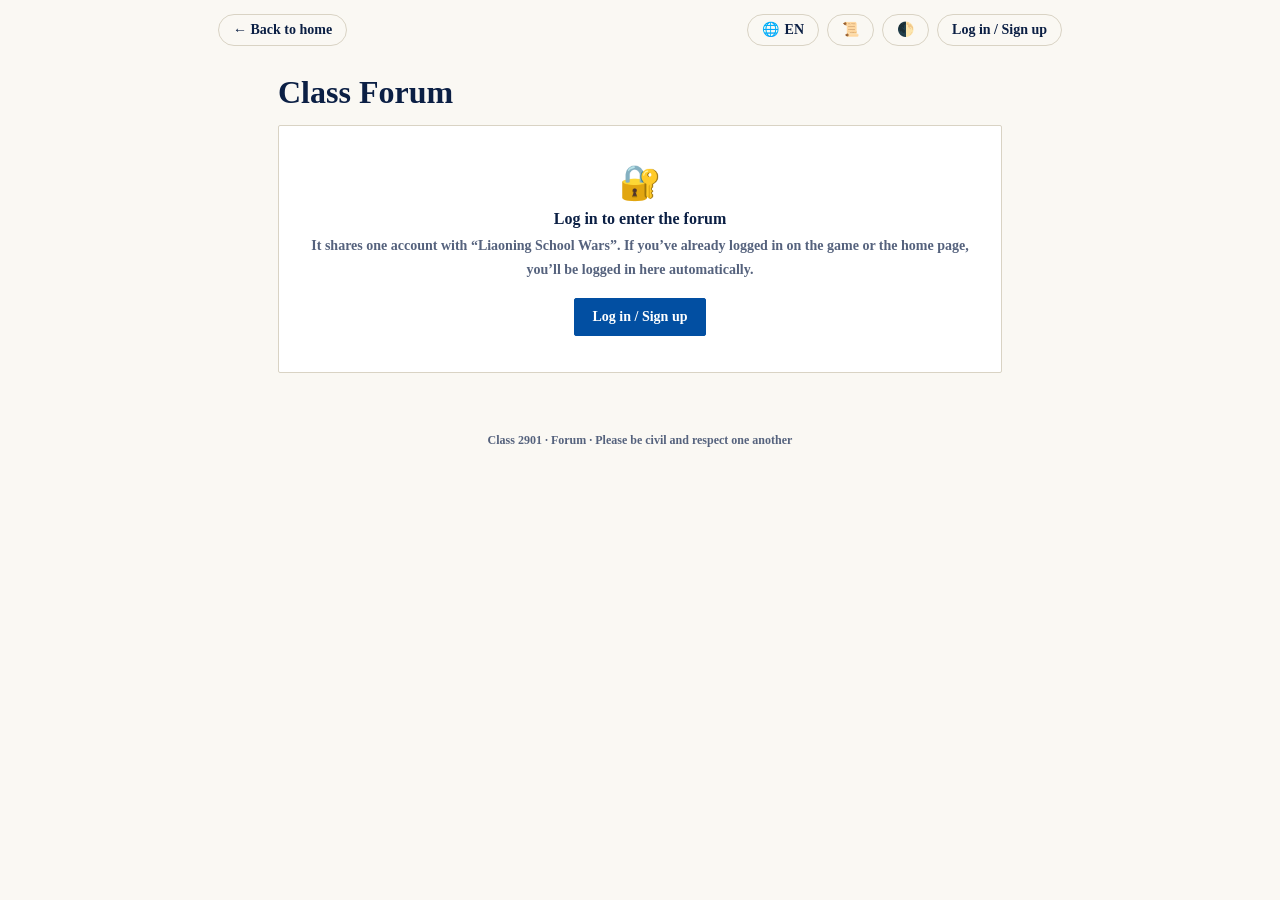
==== forum/index.html @ ea03f3f8 "New" ====
<!DOCTYPE html>
<html lang="zh-Hans" data-lang="zh-CN">
<head>
<meta charset="UTF-8">
<meta name="viewport" content="width=device-width, initial-scale=1, viewport-fit=cover">
<title data-i18n="f.doc">2901班 论坛</title>
<script src="../shared/apibase.js?v=20261111a"></script>
<script src="../shared/i18n.js?v=20261113b"></script>
<script src="../shared/theme.js?v=20261113b"></script>
<script src="../shared/skin.js?v=20261113b"></script>
<link rel="stylesheet" href="../shared/site.css?v=20261113b">
<link rel="stylesheet" href="../shared/skins.css?v=20261113b">
<style>
  .shell { display: grid; grid-template-columns: 200px minmax(0, 1fr); gap: 28px; max-width: 1000px; margin: 0 auto; padding: 0 18px; align-items: start; }
  .shell.nonav { grid-template-columns: minmax(0, 1fr); max-width: 760px; }
  .shell.nonav .side { display: none; }
  main { min-width: 0; max-width: 760px; width: 100%; padding: 8px 0 40px; }
  .side { position: sticky; top: 16px; display: flex; flex-direction: column; gap: 2px; padding-top: 14px; }
  .side .newbtn { width: 100%; margin-bottom: 12px; padding: 11px 14px; }
  .side .grp { margin: 14px 12px 4px; font-size: 11.5px; letter-spacing: .08em; text-transform: uppercase; color: var(--color-ink-soft); }
  .navi { display: flex; align-items: center; gap: 10px; padding: 9px 12px; border-radius: 12px; text-decoration: none; color: var(--color-ink); font-size: 15px; background: none; border: 0; font-family: inherit; cursor: pointer; text-align: left; width: 100%; }
  .navi:hover { background: color-mix(in srgb, var(--color-sky) 10%, transparent); }
  .navi.on { background: var(--color-sky); color: #fff; font-weight: 700; }
  .navi .ic { display: inline-flex; align-items: center; justify-content: center; width: 24px; height: 24px; flex: none; line-height: 0; }
  .navi .ic svg { display: block; width: 24px; height: 24px; }
  .navi .lb { min-width: 0; overflow: hidden; text-overflow: ellipsis; white-space: nowrap; }
  .navi .dmbadge { margin-left: auto; }
  .bbar, .fab, .moresheet { display: none; }
  @media (max-width: 860px) {
    .shell { grid-template-columns: minmax(0, 1fr); gap: 0; padding: 0 14px; }
    .side { display: none; }
    main { padding-bottom: 96px; }
    .bbar { display: flex; position: fixed; left: 0; right: 0; bottom: 0; z-index: 40; padding: 6px 6px calc(6px + env(safe-area-inset-bottom)); background: color-mix(in srgb, var(--color-card) 92%, transparent); backdrop-filter: blur(14px); -webkit-backdrop-filter: blur(14px); border-top: 1px solid var(--color-line); }
    .bbar .navi { flex: 1 1 0; min-width: 0; width: auto; flex-direction: column; align-items: center; justify-content: center; gap: 3px; padding: 6px 2px; margin: 0; font-size: 11.5px; line-height: 16px; border-radius: 10px; position: relative; text-align: center; box-sizing: border-box; }
    .bbar .navi .lb { max-width: 100%; text-align: center; line-height: 16px; }
    .bbar .navi.on { background: none; color: var(--color-sky); }
    .bbar .navi .dmbadge { position: absolute; top: 1px; left: calc(50% + 6px); margin: 0; }
    .fab { display: block; position: fixed; right: 18px; bottom: calc(76px + env(safe-area-inset-bottom)); z-index: 41; width: 54px; height: 54px; border-radius: 50%; border: 0; background: var(--color-sky); color: #fff; font-size: 28px; line-height: 1; box-shadow: 0 6px 18px rgba(0,0,0,.28); cursor: pointer; }
    .fab[hidden] { display: none; }
    .moresheet { display: flex; flex-direction: column; position: fixed; left: 10px; right: 10px; bottom: calc(70px + env(safe-area-inset-bottom)); z-index: 45; padding: 8px; border-radius: 16px; background: var(--color-card); border: 1px solid var(--color-line); box-shadow: 0 10px 30px rgba(0,0,0,.25); }
    .moresheet[hidden] { display: none; }
    body.inchat .bbar, body.inchat .fab { display: none; }
    body.inchat main { padding-bottom: 20px; }
  }
  /* 帖子页：分段切换 + 筛选面板 */
  .fbar { display: flex; gap: 8px; align-items: center; flex-wrap: wrap; margin-bottom: 10px; }
  .seg { display: inline-flex; border: 1px solid var(--color-line); border-radius: 999px; overflow: hidden; flex: none; }
  .seg a { padding: 8px 14px; font-size: 14px; text-decoration: none; color: var(--color-ink); white-space: nowrap; }
  .seg a.on { background: var(--color-sky); color: #fff; font-weight: 700; }
  .fbar .search { flex: 1; min-width: 130px; }
  .fbar > .btn { margin-left: auto; }
  @media (max-width: 560px) { .fbar .search { order: 3; flex-basis: 100%; } }
  .fpanel { display: none; margin-bottom: 12px; padding: 12px 14px; border: 1px solid var(--color-line); border-radius: 14px; background: color-mix(in srgb, var(--color-card) 60%, transparent); }
  .fpanel.open { display: block; }
  .fpanel .frow { display: flex; flex-wrap: wrap; align-items: center; gap: 8px; margin-bottom: 10px; }
  .fpanel .frow:last-child { margin-bottom: 0; }
  .fpanel .flab { flex: none; min-width: 44px; font-size: 13px; color: var(--color-ink-soft); }
  .fcount { display: inline-block; min-width: 18px; margin-left: 6px; padding: 0 5px; border-radius: 9px; background: var(--color-sky); color: #fff; font-size: 11px; line-height: 18px; text-align: center; }
  .composeSheet { display: none; position: fixed; inset: 0; z-index: 60; overflow: auto; padding: 4vh 14px 14px; background: rgba(0,0,0,.45); }
  .composeSheet.open { display: block; }
  .composeSheet .compose { display: block; max-width: 680px; margin: 0 auto; }

  .head { display: flex; align-items: center; justify-content: space-between; gap: 12px; margin: 14px 0 14px; }
  .head h1 { margin: 0; font-family: "ZCOOL KuaiLe", "Noto Sans SC", sans-serif; font-weight: 400; font-size: clamp(26px, 6vw, 32px); }
  .head h1 small { font-family: "Noto Sans SC", sans-serif; font-size: 13px; font-weight: 500; color: var(--color-ink-soft); margin-left: 8px; }

  .gate, .empty, .errbox { text-align: center; padding: 36px 22px; }
  .gate .em, .empty .em, .errbox .em { font-size: 34px; display: block; margin-bottom: 8px; }
  .gate p, .empty p, .errbox p { margin: 6px 0 16px; font-size: 14px; line-height: 1.7; color: var(--color-ink-soft); }
  .errbox p.code { font-size: 12px; opacity: .8; }

  .list { display: flex; flex-direction: column; gap: 10px; }
  .item { display: block; padding: 14px 16px; text-decoration: none; color: inherit; transition: transform .12s; }
  .item:hover { transform: translateY(-2px); }
  .item:focus-visible { outline: 2px solid var(--color-sky); outline-offset: 2px; }
  .item h3 { margin: 0 0 4px; font-size: 16px; line-height: 1.4; overflow-wrap: anywhere; }
  .item .snip { margin: 0 0 8px; font-size: 13.5px; color: var(--color-ink-soft); line-height: 1.55; overflow-wrap: anywhere;
    display: -webkit-box; -webkit-line-clamp: 2; -webkit-box-orient: vertical; overflow: hidden; }
  .meta { display: flex; flex-wrap: wrap; align-items: center; gap: 6px 12px; font-size: 12.5px; color: var(--color-ink-soft); }
  .meta .who { font-weight: 700; color: var(--color-ink); }
  .meta .cnt { margin-left: auto; color: var(--color-sky); font-weight: 700; }
  .tag { display: inline-block; font-size: 11px; font-weight: 700; padding: 1px 7px; border-radius: 999px; background: color-mix(in srgb, var(--color-sun) 35%, transparent); color: var(--color-ink); vertical-align: 2px; margin-left: 6px; }
  .more { display: block; margin: 16px auto 0; }

  .field {
    width: 100%; padding: 12px 14px; border-radius: 12px; font: 16px/1.6 "Noto Sans SC", sans-serif;
    border: 1px solid var(--color-line); background: var(--field-bg); color: var(--color-ink);
  }
  .field:focus { outline: 2px solid var(--color-sky); outline-offset: 1px; }
  textarea.field { resize: vertical; min-height: 120px; }
  .compose { padding: 16px; margin-bottom: 14px; display: none; }
  .compose.open { display: block; }
  .compose .field + .field { margin-top: 10px; }
  .actions { display: flex; align-items: center; gap: 10px; margin-top: 10px; }
  .actions .count { font-size: 12px; color: var(--color-ink-soft); margin-right: auto; }
  .actions .count.over { color: var(--danger); }
  .formmsg { font-size: 13px; color: var(--danger); min-height: 18px; margin-top: 8px; }

  .post { padding: 18px 18px 14px; }
  .post h2 { margin: 0 0 8px; font-size: 21px; line-height: 1.4; overflow-wrap: anywhere; }
  .content { white-space: pre-wrap; overflow-wrap: anywhere; font-size: 15px; line-height: 1.75; margin: 12px 0 4px; }
  .linkbtn { background: none; border: 0; padding: 0; font: 500 12.5px "Noto Sans SC", sans-serif; color: var(--color-ink-soft); cursor: pointer; text-decoration: underline; }
  .linkbtn:hover { color: var(--danger); }
  .rhead { margin: 22px 4px 10px; font-size: 14px; font-weight: 700; color: var(--color-ink-soft); }
  .reply { padding: 12px 16px; }
  .reply .content { margin: 6px 0 2px; font-size: 14.5px; }
  .reply .meta .floor { font-weight: 700; color: var(--color-sky); }
  .reply-box { padding: 14px; margin-top: 14px; }
  .reply-box textarea.field { min-height: 80px; }



  /* 多层评论 */
  .thread.d1 { margin-left: 16px; }
  .thread.d2 { margin-left: 16px; }
  .thread .reply { margin-bottom: 8px; }
  .thread.d1 > .reply, .thread.d2 > .reply { border-left: 2px solid var(--color-line); }
  .reply.gone { opacity: .6; font-style: italic; }
  .racts { display: flex; flex-wrap: wrap; gap: 4px 16px; margin-top: 6px; }
  .linkbtn.lk.on { color: var(--color-track); text-decoration: none; font-weight: 700; }
  .at { color: var(--color-sky); font-weight: 600; }
  .replying { display: flex; align-items: center; justify-content: space-between; gap: 10px; margin-bottom: 8px; padding: 6px 10px; border-radius: 8px; font-size: 13px; background: color-mix(in srgb, var(--color-sky) 14%, transparent); }


  /* 个人主页 */
  .profile { padding: 18px; }
  .ptop { display: flex; align-items: center; gap: 14px; }
  .pinfo { flex: 1; min-width: 0; }
  .pinfo h2 .tag { margin-left: 8px; }
  .pact { flex: none; }
  .pstats { display: flex; flex-wrap: wrap; gap: 8px 22px; margin-top: 14px; }
  .stat { display: flex; flex-direction: column; align-items: flex-start; text-decoration: none; color: inherit; font-size: 12.5px; color: var(--color-ink-soft); }
  .stat b { font-size: 19px; color: var(--color-ink); }
  a.stat:hover b { color: var(--color-sky); }
  .who:focus-visible { outline: 2px solid var(--color-sky); outline-offset: 2px; border-radius: 6px; }

  /* 话题 / 标签 / 置顶 / 筛选栏 */
  .chips { display: flex; flex-wrap: wrap; gap: 6px; }
  .chip { display: inline-flex; align-items: center; font: 600 13px/1 var(--font, "Noto Sans SC", sans-serif); padding: 6px 12px; border-radius: 999px; cursor: pointer; text-decoration: none; color: var(--color-ink); background: var(--glass-bg); border: 1px solid var(--color-line); }
  .chip:hover { border-color: var(--color-sky); }
  .chip.on { background: var(--color-sky); border-color: var(--color-sky); color: #fff; }
  .chip.tag { color: var(--color-ink-soft); }
  .chip.tag.on { color: #fff; }
  .chip.sm { font-size: 12px; padding: 3px 9px; }
  .chip:focus-visible { outline: 2px solid var(--color-sky); outline-offset: 2px; }
  .toolbar { display: flex; flex-wrap: wrap; gap: 8px; align-items: center; }
  .toolbar select.field { flex: none; }
  .tag.pin { background: color-mix(in srgb, var(--color-track) 22%, transparent); color: var(--color-track); }
  .item.pinned { border-left: 3px solid var(--color-track); }
  .pinpanel { margin-top: 12px; padding: 12px; border: 1px dashed var(--color-line); border-radius: 12px; }
  .picker { margin-top: 10px; }

  /* 标签页：帖子 / 问卷 */
  .tabs { display: flex; gap: 8px; margin: 0 0 14px; }
  .tabs a.pill.on { background: var(--color-sky); border-color: var(--color-sky); color: #fff; }
  /* 点赞 */
  .stats { display: flex; flex-wrap: wrap; align-items: center; gap: 10px; margin-top: 12px; }
  .likebtn { display: inline-flex; align-items: center; gap: 6px; padding: 7px 14px; border-radius: 999px; cursor: pointer; font: 600 14px/1 var(--font, "Noto Sans SC", sans-serif); color: var(--color-ink); background: var(--color-card); border: 1px solid var(--color-line); transition: transform .1s; }
  .likebtn:hover { transform: translateY(-1px); }
  .likebtn.on { color: var(--color-track); border-color: var(--color-track); }
  .likebtn:focus-visible { outline: 2px solid var(--color-sky); outline-offset: 2px; }
  .meta .lk { color: var(--color-track); font-weight: 700; }
  /* 投票 */
  .poll { margin-top: 16px; padding: 14px; border: 1px solid var(--color-line); border-radius: 14px; background: color-mix(in srgb, var(--color-card) 55%, transparent); }
  .poll .ph { display: flex; flex-wrap: wrap; align-items: center; gap: 4px 10px; font-size: 13px; color: var(--color-ink-soft); }
  .poll .ph strong { color: var(--color-ink); font-size: 14px; }
  .opt { position: relative; display: flex; flex-wrap: wrap; align-items: center; gap: 4px 10px; margin-top: 8px; padding: 10px 12px; border: 1px solid var(--color-line); border-radius: 10px; overflow: hidden; background: var(--color-card); font-size: 14.5px; overflow-wrap: anywhere; }
  label.opt { cursor: pointer; }
  label.opt:hover { border-color: var(--color-sky); }
  .opt input { accent-color: var(--color-sky); flex: none; width: 17px; height: 17px; margin: 0; }
  .opt i { position: absolute; inset: 0 auto 0 0; width: var(--w, 0%); background: color-mix(in srgb, var(--color-sky) 24%, transparent); transition: width .3s; }
  .opt > span { position: relative; }
  .opt .n { margin-left: auto; font-size: 12.5px; color: var(--color-ink-soft); white-space: nowrap; font-variant-numeric: tabular-nums; }
  .opt.mine { border-color: var(--color-sky); }
  .opt .nm { position: relative; flex-basis: 100%; font-size: 12.5px; line-height: 1.5; color: var(--color-ink-soft); }
  .setbox { margin-top: 10px; display: grid; gap: 8px; font-size: 13.5px; }
  .setbox .line { display: flex; flex-wrap: wrap; align-items: center; gap: 6px 10px; }
  .setbox .line > span:first-child { flex: none; color: var(--color-ink-soft); }
  .setbox select.field { max-width: 100%; flex: 1; min-width: 0; }
  .poll .hint, .sv-note { margin: 10px 0 0; font-size: 12.5px; line-height: 1.6; color: var(--color-ink-soft); }
  .poll .actions { margin-top: 10px; }
  /* 发帖表单里的投票设置 */
  .pollform { margin-top: 10px; padding: 12px; border: 1px dashed var(--color-line); border-radius: 12px; display: none; }
  .pollform.open { display: block; }
  .row2 { display: flex; gap: 8px; align-items: center; margin-top: 8px; }
  .row2 .field { flex: 1; min-width: 0; padding: 9px 12px; font-size: 15px; }
  .xbtn { flex: none; width: 34px; height: 34px; border-radius: 50%; border: 1px solid var(--color-line); background: var(--color-card); color: var(--color-ink-soft); cursor: pointer; font-size: 14px; line-height: 1; }
  .xbtn:hover { color: var(--danger); border-color: var(--danger); }
  .chk { display: inline-flex; align-items: center; gap: 6px; font-size: 13.5px; cursor: pointer; }
  .chk input { accent-color: var(--color-sky); width: 16px; height: 16px; margin: 0; }
  select.field { width: auto; padding: 8px 10px; font-size: 14px; }
  .opts-line { display: flex; flex-wrap: wrap; gap: 8px 16px; align-items: center; margin-top: 10px; font-size: 13.5px; }
  /* 问卷 */
  .sv-q { padding: 16px; margin-bottom: 12px; }
  .sv-q h3 { margin: 0 0 4px; font-size: 16px; line-height: 1.5; overflow-wrap: anywhere; }
  .sv-q h3 .no { color: var(--color-sky); margin-right: 6px; }
  .sv-q h3 .req { color: var(--danger); margin-left: 4px; }
  .sv-q .kind { font-size: 12px; color: var(--color-ink-soft); margin-bottom: 4px; }
  .sv-q textarea.field { min-height: 90px; margin-top: 8px; }
  .sv-edit { padding: 14px; margin-bottom: 12px; }
  .sv-edit .top { display: flex; align-items: center; gap: 8px; flex-wrap: wrap; }
  .sv-edit .top b { margin-right: auto; }
  .texts { margin: 8px 0 0; padding: 0; list-style: none; display: flex; flex-direction: column; gap: 6px; }
  .texts li { padding: 9px 12px; border: 1px solid var(--color-line); border-radius: 10px; background: var(--color-card); font-size: 14px; line-height: 1.6; white-space: pre-wrap; overflow-wrap: anywhere; }
  .svtools { display: flex; flex-wrap: wrap; gap: 8px; margin: 12px 0 0; }
  .tag.open { background: color-mix(in srgb, var(--color-grass) 30%, transparent); }
  .sv-desc { white-space: pre-wrap; overflow-wrap: anywhere; font-size: 14.5px; line-height: 1.7; margin: 8px 0 0; }
  .peatts{display:flex;flex-wrap:wrap;gap:10px;margin-top:6px}
  .peatt{position:relative;display:inline-flex;align-items:flex-start}
  .peatt .xbtn{position:absolute;top:-6px;right:-6px;width:24px;height:24px;border-radius:50%;border:1px solid var(--line,#ccc);background:var(--panel,#fff);color:inherit;cursor:pointer;line-height:1;padding:0;font-size:13px}
  .peatt.gone{opacity:.35;filter:grayscale(1)}
</style>
</head>
<body>
<div class="bg-blobs" aria-hidden="true"><span></span><span></span><span></span><span></span></div>

<header class="topbar">
  <a class="pill" href="../" data-i18n="back.home">← 返回首页</a>
  <div class="tools"><span id="langbtn"></span><span id="skinbtn"></span><span id="themebtn"></span><div id="authbar"></div></div>
</header>

<div class="shell" id="shell">
  <nav class="side" id="side"></nav>
  <main id="app"></main>
</div>
<nav class="bbar" id="bbar"></nav>
<button class="fab" id="fab" type="button" aria-label="+">＋</button>

<footer class="site-foot" data-i18n="f.foot">2901 班 · 论坛 · 请文明发言，互相尊重</footer>

<script src="../shared/auth.js?v=20261113b"></script>
<script>
(function () {
  'use strict';
  var app = document.getElementById('app');
  var LIM = { DM: 500, REASON: 200, IMG_MAX: 2 * 1024 * 1024, FILE_MAX: 25 * 1024 * 1024, ATT_IMGS: 9, ATT_FILES: 5, SHARE_MAX: 20, FOLDER_NAME: 30, TITLE: 60, POST: 2000, REPLY: 300, POLL_OPTS: 10, POLL_OPT_LEN: 40,
              MAX_DEPTH: 2, BIO: 200, TOPICS: 3, TAGS: 5, TAG_LEN: 20, TOPIC_NAME: 20, TOPIC_DESC: 100, FOLDER_NAME: 20,
              SV_TITLE: 60, SV_DESC: 300, SV_Q: 20, SV_Q_LEN: 100, SV_OPTS: 12, SV_OPT_LEN: 60, SV_TEXT: 200 };   // 与后端 forum.js 保持一致
  var keepScroll = false;                                // 评论 / 点赞 / 删除后刷新时保留滚动位置
  var token = 0;                                       // 防止异步结果渲染到已离开的页面

  var t = function (k, p) { return I18n.t(k, p); };
  I18n.mount(document.getElementById('langbtn'));
  Skin.mount(document.getElementById('skinbtn'));
  Theme.mount(document.getElementById('themebtn'));
  Auth.mountBar(document.getElementById('authbar'));
  Auth.onChange(route);
  I18n.onChange(route);   // 切换语言后整页重画
  window.addEventListener('hashchange', route);

  /* ---------- 小工具 ---------- */
  function h(tag, attrs, kids) {
    var n = document.createElement(tag);
    Object.keys(attrs || {}).forEach(function (k) {
      var v = attrs[k];
      if (k === 'text') n.textContent = v;
      else if (k === 'class') n.className = v;
      else if (k.slice(0, 2) === 'on') n.addEventListener(k.slice(2), v);
      else n.setAttribute(k, v);
    });
    (kids || []).forEach(function (c) { if (c) n.appendChild(typeof c === 'string' ? document.createTextNode(c) : c); });
    return n;
  }
  function ago(ts) {
    var s = Math.max(0, (Date.now() - ts) / 1000);
    if (s < 60) return t('f.ago.now');
    if (s < 3600) return t('f.ago.min', { n: Math.floor(s / 60) });
    if (s < 86400) return t('f.ago.hour', { n: Math.floor(s / 3600) });
    if (s < 86400 * 30) return t('f.ago.day', { n: Math.floor(s / 86400) });
    var d = new Date(ts); return d.getFullYear() + '-' + (d.getMonth() + 1) + '-' + d.getDate();
  }
  function who(name, av, size) {   // 点头像 / 名字进入对方主页（外面可能套着链接，所以用 span + 点击事件）
    var el = h('span', { class: 'who', style: 'display:inline-flex;align-items:center;gap:6px' }, [Auth.avatar(name, av, size || 22), name]);
    if (name) {
      el.setAttribute('role', 'link'); el.tabIndex = 0; el.title = t('pf.view', { u: name }); el.style.cursor = 'pointer';
      var go = function (e) { e.preventDefault(); e.stopPropagation(); location.hash = '#/u/' + encodeURIComponent(name); };
      el.addEventListener('click', go);
      el.addEventListener('keydown', function (e) { if (e.key === 'Enter') go(e); });
    }
    return el;
  }
  function fmtTime(ts) { var d = new Date(ts), z = function (n) { return n < 10 ? '0' + n : n; }; return d.getFullYear() + '-' + z(d.getMonth() + 1) + '-' + z(d.getDate()) + ' ' + z(d.getHours()) + ':' + z(d.getMinutes()); }
  /* 后端带 code 的错误按当前语言显示，其余用后端原文 */
  function errMsg(res, fallback) {
    var b = (res && res.body) || {};
    if (b.code) { var k = 'err.' + b.code, s = t(k); if (s && s !== k) return s; }
    return b.error || fallback;
  }
  function len(s) { return Array.from(s).length; }
  function show(nodes) {
    var y = window.scrollY;
    app.textContent = ''; nodes.forEach(function (n) { if (n) app.appendChild(n); });
    if (keepScroll) { keepScroll = false; window.scrollTo(0, y); } else window.scrollTo(0, 0);
    var on = app.querySelector('.tabs .pill.on'); if (on && on.parentNode.scrollWidth > on.parentNode.clientWidth) on.parentNode.scrollLeft = on.offsetLeft - 40;
  }

  function errorBox(res, retry) {
    var notDeployed = res && (res.status === 404 || res.status === 503);
    var msg = res && res.body && res.body.error;
    return h('div', { class: 'glass errbox' }, [
      h('span', { class: 'em', text: notDeployed ? '🛠️' : '📡' }),
      h('strong', { text: notDeployed ? t('f.err.nodep') : t('f.err.conn') }),
      h('p', { text: notDeployed ? t('f.err.nodep.msg') : (msg || t('f.err.conn.msg')) }),
      h('button', { class: 'btn primary', type: 'button', text: t('f.retry'), onclick: retry })
    ]);
  }

  /* 论坛接口：401 时 Auth.api 会清掉登录状态并触发 route() 回到登录页 */
  function call(name, payload) {
    return Auth.api('/api/forum/' + name, payload).catch(function () { return { status: 0, body: {} }; });
  }

  /* ---------- 导航：桌面左侧分组栏 / 手机底部栏 ---------- */
  var wantCompose = false, composeOpener = null;
  function activeKey() {
    var hs = location.hash;
    if (/^#\/surveys|^#\/s\//.test(hs)) return 'surveys';
    if (/^#\/topics/.test(hs)) return 'topics';
    if (/^#\/marks/.test(hs)) return 'marks';
    if (/^#\/dm|^#\/blocks/.test(hs)) return 'dm';
    if (/^#\/drive/.test(hs)) return 'drive';
    if (/^#\/reports/.test(hs)) return 'reports';
    if (/^#\/admin/.test(hs)) return 'admin';
    var mu = /^#\/u\/([^\/?]+)/.exec(hs);
    if (mu && decodeURIComponent(mu[1]) === Auth.user()) return 'me';
    return /^#\/u\//.test(hs) ? '' : 'posts';
  }
  function isListRoute() { return !/^#\/(p|s|u|dm|drive|topics|marks|surveys|admin|reports|blocks)/.test(location.hash); }
  function newPost() {
    if (isListRoute() && composeOpener) composeOpener();
    else { wantCompose = true; if (location.hash === '#/' || location.hash === '') route(); else location.hash = '#/'; }
  }
  var ICONS = {
    posts: 'M20 2H4c-1.1 0-2 .9-2 2v18l4-4h14c1.1 0 2-.9 2-2V4c0-1.1-.9-2-2-2z',
    topics: 'M20 10V8h-4V4h-2v4h-4V4H8v4H4v2h4v4H4v2h4v4h2v-4h4v4h2v-4h4v-2h-4v-4h4zm-6 4h-4v-4h4v4z',
    surveys: 'M19 3H5c-1.1 0-2 .9-2 2v14c0 1.1.9 2 2 2h14c1.1 0 2-.9 2-2V5c0-1.1-.9-2-2-2zM9 17H7v-7h2v7zm4 0h-2V7h2v10zm4 0h-2v-4h2v4z',
    marks: 'M12 17.27L18.18 21l-1.64-7.03L22 9.24l-7.19-.61L12 2 9.19 8.63 2 9.24l5.46 4.73L5.82 21z',
    dm: 'M20 4H4c-1.1 0-1.99.9-1.99 2L2 18c0 1.1.9 2 2 2h16c1.1 0 2-.9 2-2V6c0-1.1-.9-2-2-2zm0 4l-8 5-8-5V6l8 5 8-5v2z',
    drive: 'M10 4H4c-1.1 0-1.99.9-1.99 2L2 18c0 1.1.9 2 2 2h16c1.1 0 2-.9 2-2V8c0-1.1-.9-2-2-2h-8l-2-2z',
    me: 'M12 12c2.21 0 4-1.79 4-4s-1.79-4-4-4-4 1.79-4 4 1.79 4 4 4zm0 2c-2.67 0-8 1.34-8 4v2h16v-2c0-2.66-5.33-4-8-4z',
    reports: 'M14.4 6L14 4H5v17h2v-7h5.6l.4 2h7V6z',
    admin: 'M12 1L3 5v6c0 5.55 3.84 10.74 9 12 5.16-1.26 9-6.45 9-12V5l-9-4z',
    more: 'M6 10c-1.1 0-2 .9-2 2s.9 2 2 2 2-.9 2-2-.9-2-2-2zm12 0c-1.1 0-2 .9-2 2s.9 2 2 2 2-.9 2-2-.9-2-2-2zm-6 0c-1.1 0-2 .9-2 2s.9 2 2 2 2-.9 2-2-.9-2-2-2z'
  };
  function icon(k) {   // 统一的 24×24 SVG 图标（用 currentColor 着色），保证每个图标的盒子完全一样、严格居中
    var NS = 'http://www.w3.org/2000/svg', sv = document.createElementNS(NS, 'svg'), pa = document.createElementNS(NS, 'path');
    sv.setAttribute('viewBox', '0 0 24 24'); sv.setAttribute('width', '24'); sv.setAttribute('height', '24'); sv.setAttribute('aria-hidden', 'true'); sv.setAttribute('focusable', 'false');
    pa.setAttribute('d', ICONS[k]); pa.setAttribute('fill', 'currentColor'); sv.appendChild(pa);
    return h('span', { class: 'ic' }, [sv]);
  }
  function renderNav() {
    var side = document.getElementById('side'), bbar = document.getElementById('bbar'), fab = document.getElementById('fab'), shell = document.getElementById('shell');
    var logged = Auth.isLoggedIn();
    shell.classList.toggle('nonav', !logged);
    document.body.classList.toggle('inchat', /^#\/dm\/./.test(location.hash));
    side.textContent = ''; bbar.textContent = '';
    var old = document.getElementById('moresheet'); if (old) old.remove();
    if (!logged) { bbar.style.display = 'none'; fab.hidden = true; return; }
    bbar.style.display = '';
    var act = activeKey();
    var ITEMS = {
      posts: ['#/', 'posts', 'sv.tab.posts'], topics: ['#/topics', 'topics', 'tp.tab'], surveys: ['#/surveys', 'surveys', 'sv.tab.surveys'],
      marks: ['#/marks', 'marks', 'bm.tab'], dm: ['#/dm', 'dm', 'dm.tab', true], drive: ['#/drive', 'drive', 'dr.tab'], me: [goUser(Auth.user()), 'me', 'pf.tab'],
      reports: ['#/reports', 'reports', 'rp.link'], admin: ['#/admin', 'admin', 'f.admin']
    };
    function item(k, short) {
      var it = ITEMS[k], lbl = short && t('nb.' + k) !== 'nb.' + k ? t('nb.' + k) : t(it[2]), kids = [icon(k), h('span', { class: 'lb', text: lbl })];
      if (it[3]) kids.push(dmBadge());
      return h('a', { class: 'navi' + (act === k ? ' on' : ''), href: it[0], 'aria-current': act === k ? 'page' : 'false' }, kids);
    }
    // 桌面：分组
    side.appendChild(h('button', { class: 'btn primary newbtn', type: 'button', text: t('f.new'), onclick: newPost }));
    side.appendChild(h('div', { class: 'grp', text: t('nav.g.community') }));
    ['posts', 'topics', 'surveys'].forEach(function (k) { side.appendChild(item(k)); });
    side.appendChild(h('div', { class: 'grp', text: t('nav.g.mine') }));
    ['marks', 'dm', 'drive', 'me'].forEach(function (k) { side.appendChild(item(k)); });
    if (Auth.isAdmin()) { side.appendChild(h('div', { class: 'grp', text: t('nav.g.admin') })); ['reports', 'admin'].forEach(function (k) { side.appendChild(item(k)); }); }
    // 手机：底部 4 个常用 + 更多
    ['posts', 'dm', 'drive', 'me'].forEach(function (k) { bbar.appendChild(item(k, true)); });
    var rest = ['surveys', 'topics', 'marks'].concat(Auth.isAdmin() ? ['reports', 'admin'] : []);
    var moreOn = rest.indexOf(act) >= 0;
    var sheet = h('div', { class: 'moresheet', id: 'moresheet', hidden: 'hidden' }, rest.map(function (k) { return item(k); }));
    var more = h('button', { class: 'navi' + (moreOn ? ' on' : ''), type: 'button' }, [icon('more'), h('span', { class: 'lb', text: t('nav.more') })]);
    more.onclick = function (e) { e.stopPropagation(); sheet.hidden = !sheet.hidden; };
    sheet.addEventListener('click', function () { sheet.hidden = true; });
    bbar.appendChild(more); document.body.appendChild(sheet);
    fab.hidden = !(act === 'posts' && isListRoute());
    fab.onclick = newPost;
  }
  document.addEventListener('click', function () { var sh = document.getElementById('moresheet'); if (sh) sh.hidden = true; });

  /* ---------- 路由 ---------- */
  function route() {
    token++;
    renderNav();
    if (!Auth.isLoggedIn()) return renderGate();
    if (location.hash === '#/admin' && Auth.isAdmin()) return renderAdmin();
    if (location.hash === '#/reports' && Auth.isAdmin()) return renderReports();
    if (location.hash === '#/dm') return renderDmList();
    if (location.hash === '#/drive/shared') return renderDriveShared();
    var mdr = /^#\/drive(?:\?f=(\d+))?$/.exec(location.hash);
    if (mdr) return renderDrive(+(mdr[1] || 0));
    if (location.hash === '#/blocks') return renderBlocks();
    var md = /^#\/dm\/([^\/?]+)$/.exec(location.hash);
    if (md) return renderChat(decodeURIComponent(md[1]));
    if (location.hash === '#/surveys') return renderSurveys();
    if (location.hash === '#/s/new') return renderSurveyNew();
    var ms = /^#\/s\/(\d+)(\/results)?/.exec(location.hash);
    if (ms) return ms[2] ? renderSurveyResults(+ms[1]) : renderSurvey(+ms[1]);
    var mu = /^#\/u\/([^\/?]+)(?:\/(followers|following)|\?tab=(\w+))?$/.exec(location.hash);
    if (mu) { var un = decodeURIComponent(mu[1]); return mu[2] ? renderFollowList(un, mu[2]) : renderProfile(un, mu[3] || 'posts'); }
    if (location.hash === '#/topics') return renderTopics();
    var mk = /^#\/marks(?:\?f=(\w+))?$/.exec(location.hash);
    if (mk) return renderMarks(mk[1] || '');
    var m = /^#\/p\/(\d+)/.exec(location.hash);
    if (m) renderPost(+m[1]); else renderList(parseQ());
  }

  function renderGate() {
    show([
      h('div', { class: 'head' }, [h('h1', { text: t('f.title') })]),
      h('div', { class: 'glass gate' }, [
        h('span', { class: 'em', text: '🔐' }),
        h('strong', { text: t('f.gate.title') }),
        h('p', { text: t('f.gate.msg', { game: t('g.title') }) }),
        h('button', { class: 'btn primary', type: 'button', text: t('auth.loginReg'), onclick: function () { Auth.openLogin(); } })
      ])
    ]);
  }

  /* ---------- 列表筛选 / 排序（状态放在地址里：#/?topic=3&tag=x&sort=likes&dir=asc&q=…） ---------- */
  var SORTS = ['active', 'new', 'likes', 'replies', 'marks'];
  function parseQ() {
    var m = /^#\/\?(.*)$/.exec(location.hash), o = {};
    if (m) m[1].split('&').forEach(function (kv) {
      var i = kv.indexOf('=');
      if (i > 0) { try { o[kv.slice(0, i)] = decodeURIComponent(kv.slice(i + 1).replace(/\+/g, ' ')); } catch (e) {} }
    });
    return o;
  }
  function qHref(o) {
    var a = [];
    Object.keys(o).forEach(function (k) { if (o[k] !== '' && o[k] != null && o[k] !== 0) a.push(k + '=' + encodeURIComponent(o[k])); });
    return '#/' + (a.length ? '?' + a.join('&') : '');
  }
  function lsGet(k) { try { return localStorage.getItem(k) || ''; } catch (e) { return ''; } }
  function lsSet(k, v) { try { localStorage.setItem(k, v); } catch (e) {} }
  function chipGo(href) { return function (e) { e.preventDefault(); e.stopPropagation(); location.hash = href; }; }

  /* ---------- 话题 / 标签选择器（发帖和改帖共用） ---------- */
  function metaPicker(selIds, selTags) {
    var sel = {}; (selIds || []).forEach(function (id) { sel[id] = 1; });
    var tags = (selTags || []).slice();
    var all = [];
    var topicBox = h('div', { class: 'chips' });
    var tagBox = h('div', { class: 'chips', style: 'margin-top:8px' });
    var tagIn = h('input', { class: 'field', type: 'text', style: 'margin-top:8px', placeholder: t('tg.ph', { n: LIM.TAGS }), maxlength: String(LIM.TAG_LEN * 2) });
    var newIn = h('input', { class: 'field', type: 'text', placeholder: t('tp.name', { n: LIM.TOPIC_NAME }), maxlength: String(LIM.TOPIC_NAME * 2), style: 'flex:1;min-width:0;padding:8px 12px;font-size:14px' });
    var newBtn = h('button', { class: 'btn', type: 'button', text: t('tp.create') });
    function count() { return Object.keys(sel).length; }
    function paintTopics() {
      topicBox.textContent = '';
      all.forEach(function (tp) {
        topicBox.appendChild(h('button', { class: 'chip topic' + (sel[tp.id] ? ' on' : ''), type: 'button', text: '# ' + tp.name, onclick: function () {
          if (sel[tp.id]) delete sel[tp.id];
          else if (count() >= LIM.TOPICS) { Auth.toast(t('err.topics_many')); return; }
          else sel[tp.id] = 1;
          paintTopics();
        } }));
      });
    }
    function paintTags() {
      tagBox.textContent = '';
      tags.forEach(function (g, i) {
        tagBox.appendChild(h('button', { class: 'chip tag on', type: 'button', title: t('tg.remove'), text: '#' + g + ' ✕', onclick: function () { tags.splice(i, 1); paintTags(); } }));
      });
      tagIn.style.display = tags.length >= LIM.TAGS ? 'none' : '';
    }
    function addTag() {
      var v = tagIn.value.replace(/^#+/, '').trim();
      if (!v) return;
      if (len(v) > LIM.TAG_LEN) { Auth.toast(t('err.tag_len')); return; }
      if (!tags.some(function (x) { return x.toLowerCase() === v.toLowerCase(); }) && tags.length < LIM.TAGS) tags.push(v);
      tagIn.value = ''; paintTags();
    }
    tagIn.addEventListener('keydown', function (e) { if (e.key === 'Enter' || e.key === ',' || e.key === '，') { e.preventDefault(); addTag(); } });
    tagIn.addEventListener('blur', addTag);
    newBtn.onclick = function () {
      var name = newIn.value.trim();
      if (!name) return;
      newBtn.disabled = true;
      call('topic_create', { name: name }).then(function (r) {
        newBtn.disabled = false;
        var b = r.body || {};
        if (b.ok || (b.code === 'topic_exists' && b.id)) {
          if (b.ok) all.push({ id: b.id, name: name });
          if (count() < LIM.TOPICS) sel[b.id] = 1;
          newIn.value = ''; paintTopics();
        } else if (r.status !== 401) Auth.toast(errMsg(r, t('f.e.pubfail')));
      });
    };
    paintTags();
    var el = h('div', { class: 'picker' }, [
      h('div', { class: 'ph', style: 'font-size:13px;color:var(--color-ink-soft);margin-bottom:6px', text: t('tp.pick', { n: LIM.TOPICS }) }),
      topicBox, h('div', { class: 'row2' }, [newIn, newBtn]), tagBox, tagIn
    ]);
    return {
      el: el,
      setTopics: function (list) { all = list.slice(); paintTopics(); },
      get: function () { addTag(); return { topics: Object.keys(sel).map(Number), tags: tags.slice() }; }
    };
  }

  /* ---------- 帖子列表 ---------- */
  function renderList(q) {
    var my = token;
    var sort = SORTS.indexOf(q.sort) >= 0 ? q.sort : (SORTS.indexOf(lsGet('fsort')) >= 0 ? lsGet('fsort') : 'active');
    var dir = q.dir === 'asc' || q.dir === 'desc' ? q.dir : (lsGet('fdir') === 'asc' ? 'asc' : 'desc');
    var topic = +q.topic || 0, tag = q.tag || '', kw = q.q || '', feed = q.feed === 'following' ? 'following' : '';
    var cur = { topic: topic, tag: tag, q: kw, sort: sort, dir: dir, feed: feed };
    function go(patch) {
      var n = Object.assign({}, cur, patch);
      if (patch.sort) lsSet('fsort', patch.sort);
      if (patch.dir) lsSet('fdir', patch.dir);
      location.hash = qHref(n);
    }
    var filtered = !!(topic || tag || kw);

    var listEl = h('div', { class: 'list' });
    var moreBtn = h('button', { class: 'btn more', type: 'button', text: t('f.more'), style: 'display:none' });
    var offset = 0, loading = false;

    var compose = buildCompose(function (id) { location.hash = '#/p/' + id; }, topic ? [topic] : []);
    var csheet = h('div', { class: 'composeSheet' }, [compose.el]);
    new MutationObserver(function () { csheet.classList.toggle('open', compose.el.classList.contains('open')); }).observe(compose.el, { attributes: true, attributeFilter: ['class'] });
    csheet.addEventListener('mousedown', function (e) { if (e.target === csheet) compose.el.classList.remove('open'); });
    composeOpener = function () { compose.el.classList.add('open'); compose.focus(); };

    // 第一行：全部 / 关注 + 搜索 + 筛选按钮；高级项（排序、话题）收进筛选面板
    var seg = h('div', { class: 'seg' }, [
      h('a', { class: feed ? '' : 'on', href: qHref({ tag: tag, q: kw, sort: sort, dir: dir }), text: t('tp.all') }),
      h('a', { class: feed ? 'on' : '', href: qHref({ feed: 'following', sort: sort, dir: dir }), text: '👥 ' + t('fd.following') })]);
    var search = h('input', { class: 'field search', type: 'search', value: kw, placeholder: t('o.search'), style: 'padding:8px 12px;font-size:14px' });
    search.addEventListener('keydown', function (e) { if (e.key === 'Enter') go({ q: search.value.trim() }); });
    var nFilters = (topic ? 1 : 0) + (sort !== 'active' || dir !== 'desc' ? 1 : 0);
    var fbtn = h('button', { class: 'btn', type: 'button' }, ['⚙︎ ' + t('ft.filter'), nFilters ? h('span', { class: 'fcount', text: String(nFilters) }) : null]);
    var sel = h('select', { class: 'field', 'aria-label': t('o.sortBy') });
    SORTS.forEach(function (k) { var o = h('option', { value: k, text: t('o.sort.' + k) }); if (k === sort) o.selected = true; sel.appendChild(o); });
    sel.onchange = function () { go({ sort: sel.value }); };
    var dirBtn = h('button', { class: 'btn', type: 'button', style: 'padding:8px 12px', title: t('o.dir.' + dir), 'aria-label': t('o.dir.' + dir), text: dir === 'desc' ? '↓' : '↑', onclick: function () { go({ dir: dir === 'desc' ? 'asc' : 'desc' }); } });
    var topicBar = h('div', { class: 'chips' }, [h('a', { class: 'chip topic' + (topic ? '' : ' on'), href: qHref({ tag: tag, q: kw, sort: sort, dir: dir, feed: feed }), text: t('tp.all') })]);
    var panel = h('div', { class: 'fpanel' + (nFilters ? ' open' : '') }, [
      h('div', { class: 'frow' }, [h('span', { class: 'flab', text: t('ft.sort') }), sel, dirBtn]),
      h('div', { class: 'frow' }, [h('span', { class: 'flab', text: t('ft.topics') }), topicBar])]);
    fbtn.onclick = function () { panel.classList.toggle('open'); };
    var bar = [h('div', { class: 'fbar' }, [seg, search, fbtn]), panel];
    var fl = h('div', { class: 'chips', style: 'margin-bottom:12px' });
    var topicChip = null;
    if (tag) fl.appendChild(h('button', { class: 'chip tag on', type: 'button', text: t('tg.label', { t: tag }) + ' ✕', onclick: function () { go({ tag: '' }); } }));
    if (kw) fl.appendChild(h('button', { class: 'chip tag on', type: 'button', text: '🔍 ' + kw + ' ✕', onclick: function () { go({ q: '' }); } }));
    bar.push(fl);
    show([
      h('div', { class: 'head' }, [h('h1', { text: t('sv.tab.posts') })]),
      h('div', null, bar), csheet, listEl, moreBtn
    ]);
    if (wantCompose) { wantCompose = false; composeOpener(); }

    call('topic_list', {}).then(function (res) {
      if (my !== token || !res.body || !res.body.ok) return;
      var tps = res.body.topics;
      compose.setTopics(tps);
      tps.forEach(function (tp) {
        topicBar.appendChild(h('a', { class: 'chip topic' + (tp.id === topic ? ' on' : ''), href: qHref({ topic: tp.id, tag: tag, q: kw, sort: sort, dir: dir, feed: feed }), text: '# ' + tp.name + ' ' + tp.post_count }));
        if (tp.id === topic) fl.insertBefore(h('button', { class: 'chip topic on', type: 'button', text: '# ' + tp.name + ' ✕', onclick: function () { go({ topic: 0 }); } }), fl.firstChild);
      });
    });

    function load(first) {
      if (loading) return; loading = true;
      moreBtn.disabled = true;
      if (first) listEl.appendChild(h('div', { class: 'empty', text: t('f.loading') }));
      call('list', { sort: sort, dir: dir, offset: offset, topic: topic || undefined, tag: tag || undefined, q: kw || undefined, feed: feed || undefined }).then(function (res) {
        if (my !== token) return;
        loading = false; moreBtn.disabled = false;
        if (first) listEl.textContent = '';
        if (!res.body || !res.body.ok) {
          if (res.status === 401) return;
          if (first) { listEl.appendChild(errorBox(res, function () { route(); })); } else Auth.toast(t('f.loadFail'));
          return;
        }
        var posts = res.body.posts || [], pinned = res.body.pinned || [];
        if (first && !posts.length && !pinned.length) {
          listEl.appendChild(h('div', { class: 'glass empty' }, [
            h('span', { class: 'em', text: '📭' }), h('strong', { text: t(feed ? 'fd.empty.title' : 'f.empty.title') }), h('p', { text: t(feed ? 'fd.empty.msg' : 'f.empty.msg') })
          ]));
        }
        pinned.forEach(function (p) { listEl.appendChild(postItem(p, res.body.me)); });
        posts.forEach(function (p) { listEl.appendChild(postItem(p, res.body.me)); });
        offset += posts.length;
        moreBtn.style.display = res.body.hasMore ? '' : 'none';
      });
    }
    moreBtn.onclick = function () { load(false); };
    load(true);
  }

  function postItem(p, me) {
    var title = h('h3', { text: p.title });
    if (p.pin_scope) title.appendChild(h('span', { class: 'tag pin', text: '📌 ' + t('pn.tag') }));
    if (p.author === me) title.appendChild(h('span', { class: 'tag', text: t('f.mine') }));
    if (p.has_poll) title.appendChild(h('span', { class: 'tag', text: '📊 ' + t('v.tag') }));
    var kids = [title, h('p', { class: 'snip', text: p.snippet })];
    var chips = [];
    (p.topics || []).forEach(function (tp) { chips.push(h('span', { class: 'chip topic sm', role: 'link', tabindex: '0', text: '# ' + tp.name, onclick: chipGo(qHref({ topic: tp.id })) })); });
    (p.tags || []).forEach(function (g) { chips.push(h('span', { class: 'chip tag sm', role: 'link', tabindex: '0', text: '#' + g, onclick: chipGo(qHref({ tag: g })) })); });
    if (chips.length) kids.push(h('div', { class: 'chips', style: 'margin-bottom:8px' }, chips));
    kids.push(h('div', { class: 'meta' }, [
      who(p.author, p.av),
      h('span', { text: t('f.posted', { t: ago(p.created_at) }) }),
      h('span', { class: 'cnt', text: (p.like_count ? '♥ ' + p.like_count + '　' : '') + (p.mark_count ? '★ ' + p.mark_count + '　' : '') + '💬 ' + p.reply_count })
    ]));
    return h('a', { class: 'glass item' + (p.pin_scope ? ' pinned' : ''), href: '#/p/' + p.id }, kids);
  }

  /* ---------- 发帖表单（可附带投票） ---------- */
  /* 发起人自选：匿名 / 实名、谁能看结果（问卷还可选填空内容是否公开） */
  function settingsBox(withTexts) {
    var who = h('select', { class: 'field' }, [h('option', { value: 'anon', text: t('set.anon') }), h('option', { value: 'named', text: t('set.named') })]);
    var vis = h('select', { class: 'field' }, [h('option', { value: 'after', text: t('set.vis.after') }), h('option', { value: 'public', text: t('set.vis.public') }), h('option', { value: 'owner', text: t('set.vis.owner') })]);
    var tx = h('input', { type: 'checkbox' });
    var kids = [h('div', { class: 'line' }, [h('span', { text: t('set.identity') }), who]), h('div', { class: 'line' }, [h('span', { text: t('set.vis') }), vis])];
    if (withTexts) kids.push(h('label', { class: 'chk' }, [tx, t('set.texts')]));
    return { el: h('div', { class: 'setbox' }, kids), get: function () { return { anon: who.value === 'anon', vis: vis.value, texts_public: tx.checked }; } };
  }
  function settingsLine(anon, vis, texts) {
    var parts = [t(anon ? 'set.s.anon' : 'set.s.named'), t('set.s.' + vis)];
    if (texts !== undefined) parts.push(t(texts ? 'set.s.textsPub' : 'set.s.textsPriv'));
    return parts.join(' · ');
  }
  function deadlineSelect() {
    var sel = h('select', { class: 'field' });
    [['0', 'v.dl.none'], ['1', 'v.dl.1h'], ['24', 'v.dl.1d'], ['72', 'v.dl.3d'], ['168', 'v.dl.7d'], ['720', 'v.dl.30d']].forEach(function (o) {
      sel.appendChild(h('option', { value: o[0], text: t(o[1]) }));
    });
    return sel;
  }
  function buildCompose(onCreated, defTopics) {
    var title = h('input', { class: 'field', type: 'text', placeholder: t('f.ph.title', { n: LIM.TITLE }), maxlength: String(LIM.TITLE * 2) });
    var body = h('textarea', { class: 'field', placeholder: t('f.ph.body', { n: LIM.POST }) });
    var count = h('span', { class: 'count', text: '0 / ' + LIM.POST });
    var msg = h('div', { class: 'formmsg' });
    var cancel = h('button', { class: 'btn', type: 'button', text: t('f.fold') });
    var send = h('button', { class: 'btn primary', type: 'button', text: t('f.publish') });

    // 投票设置
    var pollOn = false;
    var optBox = h('div');
    var multi = h('input', { type: 'checkbox' });
    var dl = deadlineSelect();
    var setp = settingsBox(false);
    var addOpt = h('button', { class: 'btn', type: 'button', text: t('v.addOpt') });
    var pollEl = h('div', { class: 'pollform' }, [
      optBox,
      h('div', { class: 'row2' }, [addOpt]),
      h('div', { class: 'opts-line' }, [
        h('label', { class: 'chk' }, [multi, t('v.multiAllow')]),
        h('span', {}, [t('v.deadline') + '　', dl])
      ]),
      setp.el,
      h('p', { class: 'hint', style: 'margin:8px 0 0;font-size:12.5px;color:var(--color-ink-soft)', text: t('v.hint2') })
    ]);
    var pollBtn = h('button', { class: 'btn', type: 'button', text: t('v.add') });
    function optInputs() { return Array.prototype.slice.call(optBox.querySelectorAll('input.field')); }
    function addOption() {
      var n = optInputs().length;
      if (n >= LIM.POLL_OPTS) return;
      var inp = h('input', { class: 'field', type: 'text', placeholder: t('v.optPh', { n: n + 1 }), maxlength: String(LIM.POLL_OPT_LEN * 2) });
      var row = h('div', { class: 'row2' }, [inp, h('button', { class: 'xbtn', type: 'button', title: t('v.delOpt'), 'aria-label': t('v.delOpt'), text: '✕', onclick: function () {
        if (optInputs().length <= 2) return;
        row.remove(); renumber();
      } })]);
      optBox.appendChild(row); renumber();
    }
    function renumber() {
      optInputs().forEach(function (i, k) { i.placeholder = t('v.optPh', { n: k + 1 }); });
      addOpt.style.display = optInputs().length >= LIM.POLL_OPTS ? 'none' : '';
    }
    function setPoll(on) {
      pollOn = on; pollEl.classList.toggle('open', on);
      pollBtn.textContent = on ? t('v.remove') : t('v.add');
      if (on && !optInputs().length) { addOption(); addOption(); }
    }
    addOpt.onclick = addOption;
    pollBtn.onclick = function () { setPoll(!pollOn); };

    var picker = metaPicker(defTopics || [], []);
    var atp = attPicker({ imgs: LIM.ATT_IMGS, files: LIM.ATT_FILES });
    var el = h('div', { class: 'glass compose' }, [title, body, picker.el, atp.el, pollEl, h('div', { class: 'actions' }, [count, pollBtn, cancel, send]), msg]);

    body.addEventListener('input', function () {
      var n = len(body.value); count.textContent = n + ' / ' + LIM.POST; count.className = 'count' + (n > LIM.POST ? ' over' : '');
    });
    cancel.onclick = function () { el.classList.remove('open'); };
    send.onclick = function () {
      var ti = title.value.trim(), b = body.value.trim();
      if (!ti || !b) { msg.textContent = t('f.e.empty'); return; }
      if (len(ti) > LIM.TITLE) { msg.textContent = t('f.e.title', { n: LIM.TITLE }); return; }
      if (len(b) > LIM.POST) { msg.textContent = t('f.e.body', { n: LIM.POST }); return; }
      var mt = picker.get();
      if (atp.busy()) { msg.textContent = t('dr.uploading', { n: '' }); return; }
      var payload = { title: ti, body: b, topics: mt.topics, tags: mt.tags, att: atp.ids() };
      if (pollOn) {
        var seen = {}, opts = [];
        optInputs().forEach(function (i) { var v = i.value.trim(); if (v && !seen[v]) { seen[v] = 1; opts.push(v); } });
        if (opts.length < 2) { msg.textContent = t('v.e.opts'); return; }
        var sg = setp.get();
        payload.poll = { options: opts, multi: multi.checked, hours: Number(dl.value) || 0, anon: sg.anon, vis: sg.vis };
      }
      send.disabled = true; msg.textContent = '';
      call('create', payload).then(function (res) {
        send.disabled = false;
        if (res.body && res.body.ok) { title.value = ''; body.value = ''; setPoll(false); optBox.textContent = ''; atp.reset(); onCreated(res.body.id); }
        else if (res.status !== 401) msg.textContent = errMsg(res, t('f.e.pubfail'));
      });
    };
    return { el: el, focus: function () { title.focus(); }, setTopics: picker.setTopics };
  }

  /* ---------- 帖子里的投票卡片 ---------- */
  function buildPoll(postId, poll) {
    var box = h('div', { class: 'poll' });
    draw(poll);
    function draw(pl) {
      box.textContent = '';
      var voted = pl.mine && pl.mine.length > 0;
      var canVote = !voted && !pl.closed;
      var seeRes = !!pl.can_see && pl.counts;
      box.appendChild(h('div', { class: 'ph' }, [
        h('strong', { text: '📊 ' + t('v.tag') }),
        h('span', { text: pl.multi ? t('v.multi') : t('v.single') }),
        h('span', { text: t('v.voters', { n: pl.voters || 0 }) }),
        pl.closed ? h('span', { class: 'tag', text: t('v.closed') }) : (pl.closes_at ? h('span', { text: t('v.closesAt', { t: fmtTime(pl.closes_at) }) }) : null)
      ]));
      box.appendChild(h('div', { class: 'ph', style: 'margin-top:2px', text: settingsLine(pl.anon, pl.vis) }));
      var voters = pl.voters || 0;
      var inputs = [];
      var go;
      pl.options.forEach(function (o, i) {
        var isMine = voted && pl.mine.indexOf(i) >= 0;
        var kids = [];
        if (seeRes) kids.push(h('i', { style: '--w:' + (voters ? Math.round((pl.counts[i] || 0) * 100 / voters) : 0) + '%' }));
        if (canVote) {
          var inp = h('input', { type: pl.multi ? 'checkbox' : 'radio', name: 'pv' + postId });
          inp.addEventListener('change', function () { go.disabled = !inputs.some(function (x) { return x.checked; }); });
          inputs.push(inp); kids.push(inp);
        }
        kids.push(h('span', { text: (isMine ? '✓ ' : '') + o }));
        if (seeRes) kids.push(h('span', { class: 'n', text: t('v.votes', { n: pl.counts[i] || 0 }) + ' · ' + (voters ? Math.round((pl.counts[i] || 0) * 100 / voters) : 0) + '%' }));
        if (seeRes && pl.names && pl.names[i] && pl.names[i].length) kids.push(h('span', { class: 'nm', text: t('v.names', { n: pl.names[i].join('、') }) }));
        box.appendChild(h(canVote ? 'label' : 'div', { class: 'opt' + (isMine ? ' mine' : '') }, kids));
      });
      if (!seeRes && !pl.can_see) box.appendChild(h('p', { class: 'hint', text: pl.vis === 'owner' ? t('v.res.owner') : t('v.res.after') }));
      if (canVote) {
        go = h('button', { class: 'btn primary', type: 'button', text: t('v.vote'), disabled: 'disabled' });
        go.onclick = function () {
          var picks = []; inputs.forEach(function (x, k) { if (x.checked) picks.push(k); });
          go.disabled = true;
          call('poll_vote', { post_id: postId, options: picks }).then(function (r) {
            if (r.body && r.body.ok) draw(r.body.poll);
            else { go.disabled = false; if (r.status !== 401) Auth.toast(errMsg(r, t('f.loadFail'))); }
          });
        };
        box.appendChild(h('div', { class: 'actions' }, [go]));
        box.appendChild(h('p', { class: 'hint', text: t('v.hint2') }));
      }
    }
    return box;
  }

  /* ---------- 帖子详情 ---------- */
  function renderPost(id) {
    var my = token;
    show([
      h('div', { class: 'head' }, [h('a', { class: 'pill', href: '#/', text: t('f.all') })]),
      h('div', { class: 'glass empty', text: t('f.loading') })
    ]);
    call('post', { id: id }).then(function (res) {
      if (my !== token) return;
      var d = res.body;
      if (!d || !d.ok) {
        if (res.status === 401) return;
        var gone = res.status === 404;
        show([
          h('div', { class: 'head' }, [h('a', { class: 'pill', href: '#/', text: t('f.all') })]),
          gone ? h('div', { class: 'glass empty' }, [h('span', { class: 'em', text: '🫥' }), h('strong', { text: t('f.gone') })])
               : errorBox(res, function () { route(); })
        ]);
        return;
      }
      draw(d);
    });

    function draw(d) {
      var p = d.post, me = d.me, canDel = function (author) { return author === me || d.admin; };
      var nodes = [h('div', { class: 'head' }, [h('a', { class: 'pill', href: '#/', text: t('f.all') })])];

      var meta = h('div', { class: 'meta' }, [
        who(p.author, p.av, 28), h('span', { text: ago(p.created_at) })
      ]);
      if (canDel(p.author)) {
        meta.appendChild(h('button', { class: 'linkbtn', type: 'button', style: 'margin-left:auto', text: p.author === me ? t('f.del.post') : t('f.del.postForce'), onclick: function () {
          Auth.confirmBox(t('f.del.post'), t('f.del.post.text'), t('f.del.yes'), true).then(function (ok) {
            if (!ok) return;
            call('delete', { type: 'post', id: p.id }).then(function (r) {
              if (r.body && r.body.ok) location.hash = '#/'; else if (r.status !== 401) Auth.toast((r.body && r.body.error) || t('f.del.fail'));
            });
          });
        } }));
      }
      nodes.push(h('article', { class: 'glass post' }, [h('h2', { text: p.title }), meta, h('div', { class: 'content', text: p.body }), attBox(p.atts)]));
      /* 点赞 + 投票 */
      var likeBtn = h('button', { class: 'likebtn' + (p.liked ? ' on' : ''), type: 'button' });
      function paintLike() {
        likeBtn.className = 'likebtn' + (p.liked ? ' on' : '');
        likeBtn.textContent = (p.liked ? '♥ ' : '♡ ') + (p.liked ? t('v.unlike') : t('v.like')) + ' · ' + (p.like_count || 0);
        likeBtn.setAttribute('aria-pressed', p.liked ? 'true' : 'false');
      }
      paintLike();
      likeBtn.onclick = function () {
        likeBtn.disabled = true;
        call('like', { post_id: p.id }).then(function (r) {
          likeBtn.disabled = false;
          if (r.body && r.body.ok) { p.liked = r.body.liked; p.like_count = r.body.count; paintLike(); }
          else if (r.status !== 401) Auth.toast(errMsg(r, t('f.loadFail')));
        });
      };
      var art = nodes[nodes.length - 1];
      if (d.poll) art.appendChild(buildPoll(p.id, d.poll));
      art.appendChild(h('div', { class: 'stats' }, [likeBtn]));
      /* 话题 / 标签 */
      var chipsEl = h('div', { class: 'chips', style: 'margin:6px 0 2px' });
      function paintChips() {
        chipsEl.textContent = '';
        p.topics.forEach(function (tp) { chipsEl.appendChild(h('a', { class: 'chip topic sm', href: qHref({ topic: tp.id }), text: '# ' + tp.name })); });
        p.tags.forEach(function (g) { chipsEl.appendChild(h('a', { class: 'chip tag sm', href: qHref({ tag: g }), text: '#' + g })); });
      }
      paintChips();
      var art0 = nodes[nodes.length - 1];
      art0.insertBefore(chipsEl, art0.children[1]);
      if (p.pins && p.pins.length) art0.firstChild.appendChild(h('span', { class: 'tag pin', text: '📌 ' + t('pn.tag') }));

      /* 收藏（私人）：收藏后可选收藏夹 */
      var markBtn = h('button', { class: 'likebtn', type: 'button' });
      var folderSel = h('select', { class: 'field', 'aria-label': t('bm.moveTo'), style: 'display:none;padding:6px 10px;font-size:13.5px' });
      function paintMark() {
        markBtn.className = 'likebtn' + (p.marked ? ' on' : '');
        markBtn.textContent = (p.marked ? t('bm.on') : t('bm.add')) + ' · ' + (p.mark_count || 0);
        markBtn.setAttribute('aria-pressed', p.marked ? 'true' : 'false');
        folderSel.style.display = p.marked ? '' : 'none';
        folderSel.value = p.folder_id == null ? '' : String(p.folder_id);
      }
      folderSel.appendChild(h('option', { value: '', text: '📁 ' + t('bm.none') }));
      call('folder_list', {}).then(function (r) {
        if (!r.body || !r.body.ok) return;
        r.body.folders.forEach(function (f) { folderSel.appendChild(h('option', { value: String(f.id), text: '📁 ' + f.name })); });
        paintMark();
      });
      paintMark();
      markBtn.onclick = function () {
        markBtn.disabled = true;
        call('bookmark', { post_id: p.id, on: !p.marked, folder_id: null }).then(function (r) {
          markBtn.disabled = false;
          if (r.body && r.body.ok) { p.marked = r.body.marked; p.folder_id = r.body.folder_id; p.mark_count = r.body.count; paintMark(); }
          else if (r.status !== 401) Auth.toast(errMsg(r, t('f.loadFail')));
        });
      };
      folderSel.onchange = function () {
        call('bookmark', { post_id: p.id, folder_id: folderSel.value === '' ? null : Number(folderSel.value) }).then(function (r) {
          if (r.body && r.body.ok) { p.folder_id = r.body.folder_id; } else if (r.status !== 401) Auth.toast(errMsg(r, t('f.loadFail')));
          paintMark();
        });
      };
      var statsEl = art0.querySelector('.stats');
      statsEl.appendChild(markBtn); statsEl.appendChild(folderSel);
      var mgmt = h('div', { class: 'stats mgmt', style: 'display:none;margin-top:8px' });   // 置顶 / 编辑 / 改话题：收进「管理」里
      statsEl.after(mgmt);

      /* 置顶（管理员 / 话题创建者） */
      if (p.pin_options && p.pin_options.length) {
        var pinPanel = h('div', { class: 'pinpanel', style: 'display:none' });
        var pinBtn = h('button', { class: 'likebtn', type: 'button', text: '📌 ' + t('pn.pin'), onclick: function () { pinPanel.style.display = pinPanel.style.display === 'none' ? '' : 'none'; } });
        var scopeLabel = function (o) { return o.scope === 'global' ? t('pn.scope.global') : t('pn.scope.topic', { n: o.name }); };
        var scopeSel = h('select', { class: 'field' }, p.pin_options.map(function (o) { return h('option', { value: o.scope, text: scopeLabel(o) }); }));
        var hours = h('input', { class: 'field', type: 'number', min: '1', max: '8760', placeholder: t('pn.hours'), style: 'flex:1;min-width:0;padding:8px 12px;font-size:14px' });
        var doPin = h('button', { class: 'btn primary', type: 'button', text: t('pn.pin'), onclick: function () {
          doPin.disabled = true;
          call('pin', { post_id: p.id, scope: scopeSel.value, on: true, hours: Number(hours.value) || 0 }).then(function (r) {
            doPin.disabled = false;
            if (r.body && r.body.ok) { Auth.toast(t('pn.done')); route(); } else if (r.status !== 401) Auth.toast(errMsg(r, t('f.loadFail')));
          });
        } });
        pinPanel.appendChild(h('div', { class: 'row2' }, [scopeSel]));
        pinPanel.appendChild(h('div', { class: 'row2' }, [hours, doPin]));
        (p.pins || []).forEach(function (pn) {
          var o = p.pin_options.filter(function (x) { return x.scope === pn.scope; })[0];
          if (!o) return;
          pinPanel.appendChild(h('div', { class: 'row2' }, [
            h('span', { style: 'flex:1;font-size:13.5px', text: '📌 ' + scopeLabel(o) + (pn.expires_at ? ' · ' + t('pn.until', { t: fmtTime(pn.expires_at) }) : '') }),
            h('button', { class: 'btn', type: 'button', text: t('pn.unpin'), onclick: function () {
              call('pin', { post_id: p.id, scope: pn.scope, on: false }).then(function (r) { if (r.body && r.body.ok) { Auth.toast(t('pn.removed')); route(); } else if (r.status !== 401) Auth.toast(errMsg(r, t('f.loadFail'))); });
            } })
          ]));
        });
        mgmt.appendChild(pinBtn);
        art0.appendChild(pinPanel);
      }

      /* 编辑帖子（作者或管理员）：改标题正文、删图片/附件；新增附件只有作者能做 */
      if (p.author === me || d.admin) {
        var isOwn = p.author === me;
        var pePanel = h('div', { class: 'pinpanel', style: 'display:none' });
        var peBtn = h('button', { class: 'likebtn', type: 'button', text: '✏️ ' + t('pe.edit'), onclick: function () { pePanel.style.display = pePanel.style.display === 'none' ? '' : 'none'; } });
        var peT = h('input', { class: 'field', type: 'text', value: p.title, maxlength: String(LIM.TITLE * 2) });
        var peB = h('textarea', { class: 'field', style: 'margin-top:8px' }); peB.value = p.body;
        var peM = h('div', { class: 'formmsg' });
        var peRm = {}, peAtp = null;
        pePanel.appendChild(peT); pePanel.appendChild(peB);
        if (!isOwn) pePanel.appendChild(h('div', { class: 'meta', style: 'margin-top:6px', text: t('pe.adminNote') }));
        if ((p.atts || []).length) {
          var peList = h('div', { class: 'peatts' });
          p.atts.forEach(function (at) {
            var cell = h('div', { class: 'peatt' });
            var x = h('button', { class: 'xbtn', type: 'button', text: '✕', title: t('pe.rmAtt'), 'aria-label': t('pe.rmAtt'), onclick: function () {
              peRm[at.id] = !peRm[at.id]; cell.classList.toggle('gone', !!peRm[at.id]); x.textContent = peRm[at.id] ? '↩' : '✕'; x.title = peRm[at.id] ? t('pe.undo') : t('pe.rmAtt'); x.setAttribute('aria-label', x.title);
            } });
            cell.appendChild(at.kind === 'img' ? imgThumb(at) : h('span', { class: 'attfile' }, [h('span', { text: '📎' }), h('span', { class: 'fn', text: at.name }), h('span', { class: 'meta', text: fmtSize(at.size) })]));
            cell.appendChild(x); peList.appendChild(cell);
          });
          pePanel.appendChild(h('div', { class: 'meta', style: 'margin-top:8px', text: t('pe.atts') })); pePanel.appendChild(peList);
        }
        if (isOwn) {
          var curImgs = (p.atts || []).filter(function (at) { return at.kind === 'img'; }).length, curFiles = (p.atts || []).length - curImgs;
          peAtp = attPicker({ imgs: Math.max(0, LIM.ATT_IMGS - curImgs), files: Math.max(0, LIM.ATT_FILES - curFiles) });
          pePanel.appendChild(peAtp.el);
        }
        pePanel.appendChild(h('div', { class: 'actions' }, [h('span', { class: 'count' }), h('button', { class: 'btn primary', type: 'button', text: t('cm.save'), onclick: function () {
          var ti = peT.value.trim(), bo = peB.value.trim();
          if (!ti || !bo) { peM.textContent = t('f.e.empty'); return; }
          if (len(ti) > LIM.TITLE) { peM.textContent = t('f.e.title', { n: LIM.TITLE }); return; }
          if (len(bo) > LIM.POST) { peM.textContent = t('f.e.body', { n: LIM.POST }); return; }
          if (peAtp && peAtp.busy()) { peM.textContent = t('dr.uploading', { n: '' }); return; }
          var rm = Object.keys(peRm).filter(function (k) { return peRm[k]; });
          if (rm.length && !confirm(t('pe.rmConfirm', { n: rm.length }))) return;
          call('post_edit', { id: p.id, title: ti, body: bo, att_remove: rm, att_add: peAtp ? peAtp.ids() : [] }).then(function (r) { if (r.body && r.body.ok) { keepScroll = true; route(); } else if (r.status !== 401) peM.textContent = errMsg(r, t('f.e.pubfail')); });
        } })]));
        pePanel.appendChild(peM);
        mgmt.appendChild(peBtn); art0.appendChild(pePanel);
      }
      if (p.edited_at) meta.appendChild(h('span', { text: '· ' + t('cm.edited') }));

      /* 改话题 / 标签（作者或管理员） */
      if (p.author === me || d.admin) {
        var editPanel = h('div', { class: 'pinpanel', style: 'display:none' });
        var editBtn = h('button', { class: 'likebtn', type: 'button', text: '🏷️ ' + t('tp.edit'), onclick: function () {
          editPanel.style.display = editPanel.style.display === 'none' ? '' : 'none';
        } });
        var picker = metaPicker(p.topics.map(function (x) { return x.id; }), p.tags);
        call('topic_list', {}).then(function (r) { if (r.body && r.body.ok) picker.setTopics(r.body.topics); });
        editPanel.appendChild(picker.el);
        editPanel.appendChild(h('div', { class: 'actions' }, [h('span', { class: 'count' }), h('button', { class: 'btn primary', type: 'button', text: t('tp.save'), onclick: function () {
          var m = picker.get();
          call('post_meta', { id: p.id, topics: m.topics, tags: m.tags }).then(function (r) { if (r.body && r.body.ok) route(); else if (r.status !== 401) Auth.toast(errMsg(r, t('f.loadFail'))); });
        } })]));
        mgmt.appendChild(editBtn);
        art0.appendChild(editPanel);
      }
      if (mgmt.children.length) statsEl.appendChild(h('button', { class: 'likebtn', type: 'button', text: '⋯ ' + t('nav.g.admin'), onclick: function () { mgmt.style.display = mgmt.style.display === 'none' ? '' : 'none'; } }));



      /* ---------- 评论区：多层（最多 3 层）、点赞、编辑、删除占位、排序 ---------- */
      var csort = ['old', 'new', 'hot'].indexOf(lsGet('csort')) >= 0 ? lsGet('csort') : 'old';
      var byId = {}, kids = {}, roots = [];
      d.replies.forEach(function (r) { byId[r.id] = r; kids[r.id] = []; });
      d.replies.forEach(function (r) { if (r.parent_id && byId[r.parent_id]) kids[r.parent_id].push(r); else roots.push(r); });
      var floorOf = {}; roots.forEach(function (r, i) { floorOf[r.id] = i + 1; });
      var live = d.replies.filter(function (r) { return !r.deleted; }).length;
      var sortSel = h('select', { class: 'field', 'aria-label': t('cm.sortBy'), style: 'padding:5px 8px;font-size:13px' });
      ['old', 'new', 'hot'].forEach(function (k) { var o = h('option', { value: k, text: t('cm.sort.' + k) }); if (k === csort) o.selected = true; sortSel.appendChild(o); });
      sortSel.onchange = function () { lsSet('csort', sortSel.value); keepScroll = true; route(); };
      nodes.push(h('div', { class: 'rhead', style: 'display:flex;align-items:center;gap:10px' }, [h('span', { text: t('f.replies', { n: live }), style: 'margin-right:auto' }), sortSel]));
      var ordered = roots.slice();
      if (csort === 'new') ordered.sort(function (a, b) { return b.id - a.id; });
      else if (csort === 'hot') ordered.sort(function (a, b) { return (b.like_count - a.like_count) || (a.id - b.id); });

      var target = null;   // 正在回复哪条评论（null = 回复帖子）
      var banner = h('div', { class: 'replying', style: 'display:none' });
      var ta = h('textarea', { class: 'field', placeholder: t('f.ph.reply', { n: LIM.REPLY }) });
      var count = h('span', { class: 'count', text: '0 / ' + LIM.REPLY });
      var msg = h('div', { class: 'formmsg' });
      var send = h('button', { class: 'btn primary', type: 'button', text: t('f.reply') });
      var box = h('div', { class: 'glass reply-box' }, [banner, ta, h('div', { class: 'actions' }, [count, send]), msg]);
      function setTarget(r) {
        target = r;
        banner.style.display = r ? '' : 'none'; banner.textContent = '';
        if (r) {
          banner.appendChild(h('span', { text: t('cm.replying', { u: r.author }) }));
          banner.appendChild(h('button', { class: 'linkbtn', type: 'button', text: t('cm.cancel'), onclick: function () { setTarget(null); } }));
          box.scrollIntoView({ block: 'center', behavior: 'smooth' }); ta.focus();
        }
      }

      function node(r, depth) {
        var wrap = h('div', { class: 'thread d' + depth });
        var card;
        if (r.deleted) {
          card = h('div', { class: 'glass reply gone' }, [h('div', { class: 'content', text: t('cm.deleted') })]);
        } else {
          var meta = h('div', { class: 'meta' });
          if (depth === 0) meta.appendChild(h('span', { class: 'floor', text: t('f.floor', { n: floorOf[r.id] }) }));
          meta.appendChild(who(r.author, r.av, depth ? 22 : 24));
          if (r.author === p.author) meta.appendChild(h('span', { class: 'tag', text: t('cm.op') }));
          meta.appendChild(h('span', { text: ago(r.created_at) }));
          if (r.edited_at) meta.appendChild(h('span', { text: '· ' + t('cm.edited') }));
          var body = h('div', { class: 'content', text: r.body });
          if (r.reply_to && (depth === LIM.MAX_DEPTH || (byId[r.parent_id] && byId[r.parent_id].author !== r.reply_to))) {
            body.textContent = ''; body.appendChild(h('span', { class: 'at', text: t('cm.replyTo', { u: r.reply_to }) + '：' })); body.appendChild(document.createTextNode(r.body));
          }
          var likeB = h('button', { class: 'linkbtn lk' + (r.liked ? ' on' : ''), type: 'button' });
          function paintL() { likeB.className = 'linkbtn lk' + (r.liked ? ' on' : ''); likeB.textContent = (r.liked ? '♥ ' : '♡ ') + (r.like_count || 0); likeB.title = r.liked ? t('cm.unlike') : t('cm.like'); likeB.setAttribute('aria-label', likeB.title); }
          paintL();
          likeB.onclick = function () {
            call('reply_like', { id: r.id }).then(function (x) {
              if (x.body && x.body.ok) { r.liked = x.body.liked; r.like_count = x.body.count; paintL(); }
              else if (x.status !== 401) Auth.toast(errMsg(x, t('f.loadFail')));
            });
          };
          var acts = h('div', { class: 'racts' }, [likeB, h('button', { class: 'linkbtn', type: 'button', text: t('cm.reply'), onclick: function () { setTarget(r); } })]);
          if (r.author === me) acts.appendChild(h('button', { class: 'linkbtn', type: 'button', text: t('cm.edit'), onclick: function () {
            var et = h('textarea', { class: 'field', style: 'min-height:70px;margin-top:6px' }); et.value = r.body;
            var em = h('div', { class: 'formmsg' });
            var sv = h('button', { class: 'btn primary', type: 'button', text: t('cm.save') });
            sv.onclick = function () {
              var v = et.value.trim();
              if (!v) { em.textContent = t('f.e.replyEmpty'); return; }
              if (len(v) > LIM.REPLY) { em.textContent = t('f.e.replyLen', { n: LIM.REPLY }); return; }
              sv.disabled = true;
              call('reply_edit', { id: r.id, body: v }).then(function (x) {
                sv.disabled = false;
                if (x.body && x.body.ok) { keepScroll = true; route(); } else if (x.status !== 401) em.textContent = errMsg(x, t('f.e.replyFail'));
              });
            };
            body.textContent = ''; body.appendChild(et);
            body.appendChild(h('div', { class: 'actions' }, [h('span', { class: 'count' }), h('button', { class: 'btn', type: 'button', text: t('cm.cancel'), onclick: function () { keepScroll = true; route(); } }), sv]));
            body.appendChild(em); et.focus();
          } }));
          if (canDel(r.author)) acts.appendChild(h('button', { class: 'linkbtn', type: 'button', text: r.author === me ? t('f.del.reply') : t('f.del.replyForce'), onclick: function () {
            Auth.confirmBox(t('f.del.reply.title'), t('f.del.reply.text'), t('f.del.yes'), true).then(function (ok) {
              if (!ok) return;
              call('delete', { type: 'reply', id: r.id }).then(function (x) {
                if (x.body && x.body.ok) { keepScroll = true; route(); } else if (x.status !== 401) Auth.toast(errMsg(x, t('f.del.fail')));
              });
            });
          } }));
          card = h('div', { class: 'glass reply' }, [meta, body, acts]);
        }
        wrap.appendChild(card);
        kids[r.id].forEach(function (c) { wrap.appendChild(node(c, Math.min(depth + 1, LIM.MAX_DEPTH))); });
        return wrap;
      }
      ordered.forEach(function (r) { nodes.push(node(r, 0)); });

      ta.addEventListener('input', function () { var n = len(ta.value); count.textContent = n + ' / ' + LIM.REPLY; count.className = 'count' + (n > LIM.REPLY ? ' over' : ''); });
      send.onclick = function () {
        var b = ta.value.trim();
        if (!b) { msg.textContent = t('f.e.replyEmpty'); return; }
        if (len(b) > LIM.REPLY) { msg.textContent = t('f.e.replyLen', { n: LIM.REPLY }); return; }
        send.disabled = true; msg.textContent = '';
        call('reply', { post_id: p.id, body: b, parent_id: target ? target.id : undefined }).then(function (res) {
          send.disabled = false;
          if (res.body && res.body.ok) { keepScroll = true; route(); }
          else if (res.status !== 401) msg.textContent = errMsg(res, t('f.e.replyFail'));
        });
      };
      nodes.push(box);
      show(nodes);
    }
  }

  /* ---------- 个人主页 / 关注 ---------- */
  function goUser(name) { return '#/u/' + encodeURIComponent(name); }
  function followBtn(u, onChange) {   // u: { username, followed_by_me }；点击关注 / 取消关注
    var b = h('button', { class: 'btn', type: 'button' });
    function paint() { b.className = 'btn' + (u.followed_by_me ? '' : ' primary'); b.textContent = u.followed_by_me ? t('pf.followed') : t('pf.follow'); b.title = u.followed_by_me ? t('pf.unfollow') : ''; }
    paint();
    b.onclick = function () {
      b.disabled = true;
      call('follow', { name: u.username, on: !u.followed_by_me }).then(function (r) {
        b.disabled = false;
        if (r.body && r.body.ok) { u.followed_by_me = r.body.following; paint(); if (onChange) onChange(r.body); }
        else if (r.status !== 401) Auth.toast(errMsg(r, t('f.loadFail')));
      });
    };
    return b;
  }
  function peopleRow(u) {
    return h('div', { class: 'glass item', style: 'display:flex;align-items:center;gap:12px' }, [
      h('a', { href: goUser(u.username), style: 'display:flex;align-items:center;gap:10px;flex:1;min-width:0;text-decoration:none;color:inherit' }, [Auth.avatar(u.username, u.av, 40), h('strong', { text: u.username, style: 'overflow-wrap:anywhere' })]),
      u.username === Auth.user() ? null : followBtn(u)
    ]);
  }

  function renderProfile(name, tab) {
    var my = token;
    var tabs4 = ['posts', 'comments', 'likes', 'marks'];
    if (tabs4.indexOf(tab) < 0) tab = 'posts';
    var back = h('div', { class: 'head' }, [h('a', { class: 'pill', href: '#/', text: t('f.all') })]);
    show([back, tabs('me'), h('div', { class: 'glass empty', text: t('f.loading') })]);
    call('profile', { name: name }).then(function (res) {
      if (my !== token) return;
      var d = res.body;
      if (!d || !d.ok) {
        if (res.status === 401) return;
        show([back, tabs('me'), res.status === 404 ? h('div', { class: 'glass empty' }, [h('span', { class: 'em', text: '🫥' }), h('strong', { text: t('pf.gone') })]) : errorBox(res, function () { route(); })]);
        return;
      }
      draw(d.profile);
    });

    function draw(u) {
      var nodes = [back, tabs(u.is_me ? 'me' : 'none')];
      var stat = function (n, label, href) {
        var inner = [h('b', { text: String(n) }), h('span', { text: label })];
        return href ? h('a', { class: 'stat', href: href }, inner) : h('div', { class: 'stat' }, inner);
      };
      var head = h('div', { class: 'glass profile' });
      var top = h('div', { class: 'ptop' }, [Auth.avatar(u.username, u.av, 72)]);
      var info = h('div', { class: 'pinfo' });
      var nm = h('h2', { text: u.username, style: 'margin:0;overflow-wrap:anywhere' });
      if (u.is_admin) nm.appendChild(h('span', { class: 'tag', text: t('pf.adminTag') }));
      info.appendChild(nm);
      var sub = [];
      if (u.joined) sub.push(t('pf.joined', { t: fmtTime(u.joined).slice(0, 10) }));
      if (u.follows_me) sub.push(u.followed_by_me ? t('pf.mutual') : t('pf.followsYou'));
      if (sub.length) info.appendChild(h('div', { class: 'meta', text: sub.join(' · ') }));
      top.appendChild(info);
      var act = h('div', { class: 'pact' });
      var numFollowers;
      if (u.is_me) act.appendChild(h('button', { class: 'btn', type: 'button', text: t('pf.edit'), onclick: function () { editBox.style.display = editBox.style.display === 'none' ? '' : 'none'; } }));
      else {
        act.appendChild(followBtn(u, function (r) { u.followers = r.followers; fcount.firstChild.textContent = String(r.followers); }));
        act.appendChild(h('a', { class: 'btn', href: '#/dm/' + encodeURIComponent(u.username), text: t('dm.sendTo') }));
        var bl = h('button', { class: 'btn' + (u.i_blocked ? '' : ' warn'), type: 'button', text: t(u.i_blocked ? 'dm.unblock' : 'dm.block') });
        bl.onclick = function () {
          var go = function () { call('block', { name: u.username, on: !u.i_blocked }).then(function (r) { if (r.body && r.body.ok) { keepScroll = true; route(); } else if (r.status !== 401) Auth.toast(errMsg(r, t('f.del.fail'))); }); };
          if (u.i_blocked) go(); else Auth.confirmBox(t('dm.block'), t('dm.block.text'), t('dm.block'), true).then(function (ok) { if (ok) go(); });
        };
        act.appendChild(bl);
      }
      top.appendChild(act);
      head.appendChild(top);
      head.appendChild(h('p', { class: 'sv-desc', style: 'margin:10px 0 0', text: u.bio || (u.is_me ? t('pf.bioEmptyMe') : t('pf.bioEmpty')) }));
      var canF = u.can.follows;
      var fcount = stat(u.followers, t('pf.stat.followers'), canF ? goUser(u.username) + '/followers' : null);
      head.appendChild(h('div', { class: 'pstats' }, [
        stat(u.post_count, t('pf.stat.posts')), stat(u.reply_count, t('pf.stat.comments')), stat(u.likes_received, t('pf.stat.likes')),
        fcount, stat(u.following, t('pf.stat.following'), canF ? goUser(u.username) + '/following' : null)
      ]));

      // 编辑资料（仅自己）：简介 + 隐私
      var editBox = h('div', { class: 'pinpanel', style: 'display:none' });
      if (u.is_me) {
        var bio = h('textarea', { class: 'field', style: 'min-height:80px', placeholder: t('pf.bio', { n: LIM.BIO }), maxlength: String(LIM.BIO * 2) }); bio.value = u.bio || '';
        var chk = {}, rows = [];
        [['show_posts', 'pf.priv.posts'], ['show_comments', 'pf.priv.comments'], ['show_likes', 'pf.priv.likes'], ['show_marks', 'pf.priv.marks'], ['show_follows', 'pf.priv.follows']].forEach(function (k) {
          var c = h('input', { type: 'checkbox' }); c.checked = !!u.privacy[k[0]]; chk[k[0]] = c;
          rows.push(h('label', { class: 'chk', style: 'display:flex;margin-top:8px' }, [c, t(k[1])]));
        });
        var em = h('div', { class: 'formmsg' });
        var save = h('button', { class: 'btn primary', type: 'button', text: t('tp.save') });
        save.onclick = function () {
          if (len(bio.value) > LIM.BIO) { em.textContent = t('err.bio_len'); return; }
          var pl = { bio: bio.value.trim() }; Object.keys(chk).forEach(function (k) { pl[k] = chk[k].checked; });
          save.disabled = true;
          call('profile_set', pl).then(function (r) { save.disabled = false; if (r.body && r.body.ok) { Auth.toast(t('pf.saved')); keepScroll = true; route(); } else if (r.status !== 401) em.textContent = errMsg(r, t('f.e.pubfail')); });
        };
        editBox.appendChild(bio);
        editBox.appendChild(h('div', { class: 'ph', style: 'margin-top:12px;font-weight:700;font-size:14px', text: t('pf.priv.title') }));
        rows.forEach(function (r) { editBox.appendChild(r); });
        editBox.appendChild(h('p', { class: 'sv-note', text: t('pf.priv.note') }));
        editBox.appendChild(h('div', { class: 'actions' }, [h('span', { class: 'count' }), save])); editBox.appendChild(em);
        head.appendChild(editBox);
      }
      nodes.push(head);

      // 找人（在自己的主页上）
      if (u.is_me) {
        var fin = h('input', { class: 'field', type: 'search', placeholder: t('pf.find'), style: 'padding:8px 12px;font-size:14px' });
        var fout = h('div', { class: 'list', style: 'margin-top:8px' });
        var timer = null;
        fin.addEventListener('input', function () {
          clearTimeout(timer);
          timer = setTimeout(function () {
            var q = fin.value.trim(); fout.textContent = '';
            if (!q) return;
            call('user_search', { q: q }).then(function (r) {
              if (!r.body || !r.body.ok || fin.value.trim() !== q) return;
              if (!r.body.users.length) fout.appendChild(h('p', { class: 'sv-note', text: t('pf.find.none') }));
              r.body.users.forEach(function (x) { fout.appendChild(peopleRow(x)); });
            });
          }, 300);
        });
        nodes.push(h('div', { style: 'margin:12px 0' }, [fin, fout]));
      }

      // 标签页
      var tb = h('div', { class: 'tabs', style: 'margin-top:12px' });
      tabs4.forEach(function (k) {
        var locked = !u.can[k];
        tb.appendChild(h('a', { class: 'pill' + (k === tab ? ' on' : ''), href: goUser(u.username) + (k === 'posts' ? '' : '?tab=' + k), text: (locked ? '🔒 ' : '') + t('pf.tab.' + k) }));
      });
      nodes.push(tb);
      var listEl = h('div', { class: 'list' });
      var moreBtn = h('button', { class: 'btn more', type: 'button', text: t('f.more'), style: 'display:none' });
      nodes.push(listEl, moreBtn);
      show(nodes);

      if (!u.can[tab]) { listEl.appendChild(h('div', { class: 'glass empty' }, [h('span', { class: 'em', text: '🔒' }), h('strong', { text: t('pf.private') })])); return; }
      if (u.is_me && tab !== 'posts' && tab !== 'comments') listEl.appendChild(h('p', { class: 'sv-note', style: 'margin:0', text: '🔒 ' + (u.privacy['show_' + tab] ? '' : t('pf.onlyMe')) }));
      var offset = 0, loading = false;
      function load(first) {
        if (loading) return; loading = true; moreBtn.disabled = true;
        call('profile_posts', { name: u.username, tab: tab, offset: offset }).then(function (r) {
          if (my !== token) return;
          loading = false; moreBtn.disabled = false;
          if (!r.body || !r.body.ok) { if (r.status !== 401) { if (first) listEl.appendChild(errorBox(r, function () { route(); })); else Auth.toast(t('f.loadFail')); } return; }
          var items = tab === 'comments' ? r.body.comments : r.body.posts;
          if (first && !items.length) listEl.appendChild(h('div', { class: 'glass empty' }, [h('span', { class: 'em', text: '📭' }), h('strong', { text: t('pf.empty') })]));
          items.forEach(function (x) {
            if (tab === 'comments') listEl.appendChild(h('a', { class: 'glass item', href: '#/p/' + x.post_id }, [
              h('div', { class: 'meta', style: 'margin-bottom:4px' }, [h('span', { text: t('pf.commentOn', { t: x.title }) }), h('span', { text: ago(x.created_at) })]),
              h('p', { class: 'snip', style: 'margin:0', text: x.body })]));
            else listEl.appendChild(postItem(x, r.body.me));
          });
          offset += items.length;
          moreBtn.style.display = r.body.hasMore ? '' : 'none';
        });
      }
      moreBtn.onclick = function () { load(false); };
      load(true);
    }
  }

  function renderFollowList(name, kind) {
    var my = token;
    var back = h('div', { class: 'head' }, [h('a', { class: 'pill', href: goUser(name), text: t('pf.back') })]);
    var listEl = h('div', { class: 'list' }, [h('div', { class: 'empty', text: t('f.loading') })]);
    var moreBtn = h('button', { class: 'btn more', type: 'button', text: t('f.more'), style: 'display:none' });
    show([back, h('h2', { text: t(kind === 'followers' ? 'pf.followersTitle' : 'pf.followingTitle', { u: name }), style: 'margin:0 0 12px;overflow-wrap:anywhere' }), listEl, moreBtn]);
    var offset = 0, loading = false;
    function load(first) {
      if (loading) return; loading = true; moreBtn.disabled = true;
      call('follow_list', { name: name, kind: kind, offset: offset }).then(function (r) {
        if (my !== token) return;
        loading = false; moreBtn.disabled = false;
        if (first) listEl.textContent = '';
        if (!r.body || !r.body.ok) { if (r.status === 401) return; listEl.appendChild(r.body && r.body.code === 'private' ? h('div', { class: 'glass empty' }, [h('span', { class: 'em', text: '🔒' }), h('strong', { text: t('pf.private') })]) : errorBox(r, function () { route(); })); return; }
        if (first && !r.body.users.length) listEl.appendChild(h('div', { class: 'glass empty' }, [h('span', { class: 'em', text: '📭' }), h('strong', { text: t('pf.empty') })]));
        r.body.users.forEach(function (u) { listEl.appendChild(peopleRow(u)); });
        offset += r.body.users.length;
        moreBtn.style.display = r.body.hasMore ? '' : 'none';
      });
    }
    moreBtn.onclick = function () { load(false); };
    load(true);
  }

  /* ---------- 话题页 ---------- */
  function renderTopics() {
    var my = token;
    var listEl = h('div', { class: 'list' }, [h('div', { class: 'empty', text: t('f.loading') })]);
    var name = h('input', { class: 'field', type: 'text', placeholder: t('tp.name', { n: LIM.TOPIC_NAME }), maxlength: String(LIM.TOPIC_NAME * 2) });
    var descr = h('input', { class: 'field', type: 'text', style: 'margin-top:8px', placeholder: t('tp.descr', { n: LIM.TOPIC_DESC }), maxlength: String(LIM.TOPIC_DESC * 2) });
    var msg = h('div', { class: 'formmsg' });
    var mk = h('button', { class: 'btn primary', type: 'button', text: t('tp.create') });
    mk.onclick = function () {
      if (!name.value.trim()) { msg.textContent = t('err.topic_name'); return; }
      mk.disabled = true; msg.textContent = '';
      call('topic_create', { name: name.value.trim(), descr: descr.value.trim() }).then(function (r) {
        mk.disabled = false;
        if (r.body && r.body.ok) { name.value = ''; descr.value = ''; route(); }
        else if (r.status !== 401) msg.textContent = errMsg(r, t('f.e.pubfail'));
      });
    };
    show([
      h('div', { class: 'head' }, [h('h1', { text: t('tp.title') })]), tabs('topics'),
      h('div', { class: 'glass compose open' }, [name, descr, h('div', { class: 'actions' }, [h('span', { class: 'count' }), mk]), msg]),
      listEl
    ]);
    call('topic_list', {}).then(function (res) {
      if (my !== token) return;
      listEl.textContent = '';
      if (!res.body || !res.body.ok) { if (res.status !== 401) listEl.appendChild(errorBox(res, function () { route(); })); return; }
      var tps = res.body.topics, me = res.body.me, admin = res.body.admin;
      if (!tps.length) { listEl.appendChild(h('div', { class: 'glass empty' }, [h('span', { class: 'em', text: '🏷️' }), h('strong', { text: t('tp.empty.title') }), h('p', { text: t('tp.empty.msg') })])); return; }
      tps.forEach(function (tp) {
        var tools = h('div', { class: 'svtools', style: 'margin-top:8px' });
        if (admin && tps.length > 1) {
          var pick = h('select', { class: 'field', 'aria-label': t('tp.merge.pick') }, [h('option', { value: '', text: t('tp.merge') })]);
          tps.forEach(function (o) { if (o.id !== tp.id) pick.appendChild(h('option', { value: String(o.id), text: o.name })); });
          pick.onchange = function () {
            var into = tps.filter(function (o) { return String(o.id) === pick.value; })[0];
            pick.value = '';
            if (!into) return;
            Auth.confirmBox(t('tp.merge'), t('tp.merge.text', { a: tp.name, b: into.name }), t('tp.merge.yes'), true).then(function (ok) {
              if (!ok) return;
              call('topic_merge', { from: tp.id, into: into.id }).then(function (r) { if (r.body && r.body.ok) route(); else if (r.status !== 401) Auth.toast(errMsg(r, t('f.del.fail'))); });
            });
          };
          tools.appendChild(pick);
        }
        if (admin || tp.creator === me) {
          tools.appendChild(h('button', { class: 'btn warn', type: 'button', text: t('tp.del'), onclick: function () {
            Auth.confirmBox(t('tp.del'), t('tp.del.text'), t('f.del.yes'), true).then(function (ok) {
              if (!ok) return;
              call('topic_delete', { id: tp.id }).then(function (r) { if (r.body && r.body.ok) route(); else if (r.status !== 401) Auth.toast(errMsg(r, t('f.del.fail'))); });
            });
          } }));
        }
        listEl.appendChild(h('div', { class: 'glass item' }, [
          h('h3', {}, [h('a', { href: qHref({ topic: tp.id }), text: '# ' + tp.name, style: 'text-decoration:none' })]),
          tp.descr ? h('p', { class: 'snip', text: tp.descr }) : null,
          h('div', { class: 'meta' }, [h('span', { text: t('tp.by', { u: tp.creator }) }), h('span', { class: 'cnt', text: t('tp.count', { n: tp.post_count }) })]),
          tools.childNodes.length ? tools : null
        ]));
      });
    });
  }

  /* ---------- 我的收藏（私人）+ 收藏夹 ---------- */
  function renderMarks(folder) {
    var my = token;
    var barEl = h('div', { class: 'chips', style: 'margin-bottom:10px' });
    var toolsEl = h('div', { class: 'svtools', style: 'margin:0 0 10px' });
    var listEl = h('div', { class: 'list' }, [h('div', { class: 'empty', text: t('f.loading') })]);
    var moreBtn = h('button', { class: 'btn more', type: 'button', text: t('f.more'), style: 'display:none' });
    var offset = 0, loading = false;
    show([h('div', { class: 'head' }, [h('h1', { text: t('bm.title') })]), tabs('marks'),
      h('p', { class: 'sv-note', style: 'margin:0 0 10px', text: '🔒 ' + t('bm.private') }), barEl, toolsEl, listEl, moreBtn]);

    function href(f) { return '#/marks' + (f ? '?f=' + f : ''); }
    call('folder_list', {}).then(function (res) {
      if (my !== token || !res.body || !res.body.ok) return;
      var fl = res.body;
      barEl.appendChild(h('a', { class: 'chip topic' + (folder === '' ? ' on' : ''), href: href(''), text: t('bm.all') + ' ' + fl.total }));
      barEl.appendChild(h('a', { class: 'chip topic' + (folder === 'none' ? ' on' : ''), href: href('none'), text: t('bm.none') + ' ' + fl.unfiled }));
      fl.folders.forEach(function (f) {
        barEl.appendChild(h('a', { class: 'chip topic' + (folder === String(f.id) ? ' on' : ''), href: href(f.id), text: '📁 ' + f.name + ' ' + f.n }));
      });
      var nf = h('input', { class: 'field', type: 'text', placeholder: t('bm.folder.ph', { n: LIM.FOLDER_NAME }), maxlength: String(LIM.FOLDER_NAME * 2), style: 'flex:1;min-width:140px;padding:8px 12px;font-size:14px' });
      var nb = h('button', { class: 'btn', type: 'button', text: t('bm.folder.new') });
      nb.onclick = function () {
        if (!nf.value.trim()) return;
        call('folder_create', { name: nf.value.trim() }).then(function (r) { if (r.body && r.body.ok) route(); else if (r.status !== 401) Auth.toast(errMsg(r, t('f.e.pubfail'))); });
      };
      toolsEl.appendChild(h('div', { class: 'row2', style: 'width:100%;margin:0' }, [nf, nb]));
      var cur = fl.folders.filter(function (f) { return String(f.id) === folder; })[0];
      if (cur) {
        toolsEl.appendChild(h('button', { class: 'btn', type: 'button', text: t('bm.folder.rename'), onclick: function () {
          if (!nf.value.trim()) { nf.focus(); return; }
          call('folder_rename', { id: cur.id, name: nf.value.trim() }).then(function (r) { if (r.body && r.body.ok) route(); else if (r.status !== 401) Auth.toast(errMsg(r, t('f.e.pubfail'))); });
        } }));
        toolsEl.appendChild(h('button', { class: 'btn warn', type: 'button', text: t('bm.folder.del'), onclick: function () {
          Auth.confirmBox(t('bm.folder.del'), t('bm.folder.del.text'), t('f.del.yes'), true).then(function (ok) {
            if (!ok) return;
            call('folder_delete', { id: cur.id }).then(function (r) { if (r.body && r.body.ok) location.hash = href(''); else if (r.status !== 401) Auth.toast(errMsg(r, t('f.del.fail'))); });
          });
        } }));
      }
    });

    function load(first) {
      if (loading) return; loading = true; moreBtn.disabled = true;
      call('bookmark_list', { folder: folder || undefined, offset: offset }).then(function (res) {
        if (my !== token) return;
        loading = false; moreBtn.disabled = false;
        if (first) listEl.textContent = '';
        if (!res.body || !res.body.ok) { if (res.status !== 401) { if (first) listEl.appendChild(errorBox(res, function () { route(); })); else Auth.toast(t('f.loadFail')); } return; }
        var posts = res.body.posts;
        if (first && !posts.length) listEl.appendChild(h('div', { class: 'glass empty' }, [h('span', { class: 'em', text: '⭐' }), h('strong', { text: t('bm.empty.title') }), h('p', { text: t('bm.empty.msg') })]));
        posts.forEach(function (p) { listEl.appendChild(postItem(p, res.body.me)); });
        offset += posts.length;
        moreBtn.style.display = res.body.hasMore ? '' : 'none';
      });
    }
    moreBtn.onclick = function () { load(false); };
    load(true);
  }

  /* ---------- 问卷 ---------- */
  function tabs() { return null; }   // 导航已移到左侧栏 / 底部栏（renderNav）
  function backSv() { return h('div', { class: 'head' }, [h('a', { class: 'pill', href: '#/surveys', text: t('sv.back') })]); }
  function goneBox() { return h('div', { class: 'glass empty' }, [h('span', { class: 'em', text: '🫥' }), h('strong', { text: t('sv.gone') })]); }

  function renderSurveys() {
    var my = token;
    var listEl = h('div', { class: 'list' }, [h('div', { class: 'empty', text: t('f.loading') })]);
    show([
      h('div', { class: 'head' }, [h('h1', { text: t('sv.title') }), h('a', { class: 'btn primary', href: '#/s/new', style: 'text-decoration:none', text: t('sv.new') })]),
      tabs('surveys'), listEl
    ]);
    call('survey_list', {}).then(function (res) {
      if (my !== token) return;
      listEl.textContent = '';
      if (!res.body || !res.body.ok) { if (res.status !== 401) listEl.appendChild(errorBox(res, function () { route(); })); return; }
      var rows = res.body.surveys || [];
      if (!rows.length) {
        listEl.appendChild(h('div', { class: 'glass empty' }, [h('span', { class: 'em', text: '📋' }), h('strong', { text: t('sv.empty.title') }), h('p', { text: t('sv.empty.msg') })]));
        return;
      }
      rows.forEach(function (s) {
        var title = h('h3', { text: s.title });
        title.appendChild(h('span', { class: 'tag' + (s.closed ? '' : ' open'), text: s.closed ? t('sv.closedTag') : t('sv.openTag') }));
        if (s.done) title.appendChild(h('span', { class: 'tag', text: '✓ ' + t('sv.done') }));
        listEl.appendChild(h('a', { class: 'glass item', href: '#/s/' + s.id }, [
          title,
          h('div', { class: 'meta' }, [who(s.author, s.av), h('span', { text: ago(s.created_at) }), h('span', { class: 'cnt', text: t('sv.responses', { n: s.resp_count }) })])
        ]));
      });
    });
  }

  function renderSurveyNew() {
    var title = h('input', { class: 'field', type: 'text', placeholder: t('sv.f.title', { n: LIM.SV_TITLE }), maxlength: String(LIM.SV_TITLE * 2) });
    var desc = h('textarea', { class: 'field', style: 'min-height:70px', placeholder: t('sv.f.desc', { n: LIM.SV_DESC }) });
    var dl = deadlineSelect();
    var sets = settingsBox(true);
    var qBox = h('div', { style: 'margin-top:12px' });
    var msg = h('div', { class: 'formmsg' });
    var qs = [];   // { el, type, text, opts:[input], req, optBox }
    var addQ = h('button', { class: 'btn', type: 'button', text: t('sv.addQ') });
    var send = h('button', { class: 'btn primary', type: 'button', text: t('sv.publish') });

    function renumber() {
      qs.forEach(function (q, i) { q.label.textContent = t('sv.q.n', { n: i + 1 }); });
      addQ.style.display = qs.length >= LIM.SV_Q ? 'none' : '';
    }
    function addQuestion() {
      if (qs.length >= LIM.SV_Q) return;
      var q = { opts: [] };
      q.label = h('b');
      q.type = h('select', { class: 'field' });
      [['single', 'sv.t.single'], ['multi', 'sv.t.multi'], ['text', 'sv.t.text']].forEach(function (o) { q.type.appendChild(h('option', { value: o[0], text: t(o[1]) })); });
      q.text = h('input', { class: 'field', type: 'text', placeholder: t('sv.q.ph', { n: LIM.SV_Q_LEN }), maxlength: String(LIM.SV_Q_LEN * 2), style: 'margin-top:8px' });
      q.req = h('input', { type: 'checkbox' });
      q.optBox = h('div');
      q.addOpt = h('button', { class: 'btn', type: 'button', text: t('v.addOpt'), style: 'margin-top:8px' });
      q.hint = h('p', { class: 'sv-note', text: t('sv.q.textHint', { n: LIM.SV_TEXT }), style: 'display:none' });
      function addOption() {
        if (q.opts.length >= LIM.SV_OPTS) return;
        var inp = h('input', { class: 'field', type: 'text', maxlength: String(LIM.SV_OPT_LEN * 2) });
        var row = h('div', { class: 'row2' }, [inp, h('button', { class: 'xbtn', type: 'button', title: t('v.delOpt'), 'aria-label': t('v.delOpt'), text: '✕', onclick: function () {
          if (q.opts.length <= 2) return;
          q.opts.splice(q.opts.indexOf(inp), 1); row.remove(); ph();
        } })]);
        q.opts.push(inp); q.optBox.appendChild(row); ph();
      }
      function ph() {
        q.opts.forEach(function (i, k) { i.placeholder = t('v.optPh', { n: k + 1 }); });
        q.addOpt.style.display = q.opts.length >= LIM.SV_OPTS ? 'none' : '';
      }
      q.addOpt.onclick = addOption;
      q.type.onchange = function () {
        var isText = q.type.value === 'text';
        q.optBox.style.display = isText ? 'none' : ''; q.addOpt.style.display = isText ? 'none' : ''; q.hint.style.display = isText ? '' : 'none';
        if (!isText) ph();
      };
      addOption(); addOption();
      q.el = h('div', { class: 'glass sv-edit' }, [
        h('div', { class: 'top' }, [q.label, q.type,
          h('button', { class: 'xbtn', type: 'button', title: t('sv.q.del'), 'aria-label': t('sv.q.del'), text: '🗑', onclick: function () { qs.splice(qs.indexOf(q), 1); q.el.remove(); renumber(); } })]),
        q.text, q.optBox, q.addOpt, q.hint,
        h('div', { class: 'opts-line' }, [h('label', { class: 'chk' }, [q.req, t('sv.q.req')])])
      ]);
      qs.push(q); qBox.appendChild(q.el); renumber();
    }
    addQ.onclick = addQuestion;
    addQuestion();

    send.onclick = function () {
      msg.textContent = '';
      var ti = title.value.trim();
      if (!ti) { msg.textContent = t('sv.e.title'); return; }
      if (len(ti) > LIM.SV_TITLE) { msg.textContent = t('err.sv_title_len'); return; }
      if (len(desc.value) > LIM.SV_DESC) { msg.textContent = t('err.sv_desc_len'); return; }
      if (!qs.length) { msg.textContent = t('sv.e.noq'); return; }
      var out = [];
      for (var i = 0; i < qs.length; i++) {
        var q = qs[i], ty = q.type.value, qt = q.text.value.trim();
        if (!qt) { msg.textContent = t('sv.e.q', { n: i + 1 }); return; }
        var item = { t: ty, q: qt, req: q.req.checked };
        if (ty !== 'text') {
          var seen = {}, opts = [];
          q.opts.forEach(function (o) { var v = o.value.trim(); if (v && !seen[v]) { seen[v] = 1; opts.push(v); } });
          if (opts.length < 2) { msg.textContent = t('sv.e.opts', { n: i + 1 }); return; }
          item.opts = opts;
        }
        out.push(item);
      }
      send.disabled = true;
      var sg = sets.get();
      call('survey_create', { title: ti, descr: desc.value.trim(), questions: out, hours: Number(dl.value) || 0, anon: sg.anon, vis: sg.vis, texts_public: sg.texts_public }).then(function (res) {
        send.disabled = false;
        if (res.body && res.body.ok) location.hash = '#/s/' + res.body.id;
        else if (res.status !== 401) msg.textContent = errMsg(res, t('f.e.pubfail'));
      });
    };

    show([
      backSv(),
      h('div', { class: 'glass compose open' }, [
        h('h2', { text: t('sv.new').replace(/^＋\s*/, ''), style: 'margin:0 0 10px;font-size:20px' }),
        title, desc,
        h('div', { class: 'opts-line' }, [h('span', {}, [t('v.deadline') + '　', dl])]),
        sets.el
      ]),
      qBox,
      h('div', { class: 'actions', style: 'justify-content:flex-end' }, [addQ, send]),
      msg
    ]);
  }

  function renderSurvey(id) {
    var my = token;
    show([backSv(), h('div', { class: 'glass empty', text: t('f.loading') })]);
    call('survey_get', { id: id }).then(function (res) {
      if (my !== token) return;
      var d = res.body;
      if (!d || !d.ok) {
        if (res.status === 401) return;
        show([backSv(), res.status === 404 ? goneBox() : errorBox(res, function () { route(); })]);
        return;
      }
      draw(d);
    });

    function draw(d) {
      var sv = d.survey, canFill = !d.done && !sv.closed;
      var nodes = [backSv()];
      var title = h('h2', { text: sv.title, style: 'margin:0 0 6px;font-size:21px;overflow-wrap:anywhere' });
      title.appendChild(h('span', { class: 'tag' + (sv.closed ? '' : ' open'), text: sv.closed ? t('sv.closedTag') : t('sv.openTag') }));
      var meta = h('div', { class: 'meta' }, [who(sv.author, sv.av, 26), h('span', { text: ago(sv.created_at) }), h('span', { class: 'cnt', text: t('sv.responses', { n: sv.resp_count }) })]);
      if (sv.closes_at && !sv.closed) meta.appendChild(h('span', { text: t('sv.closesAt', { t: fmtTime(sv.closes_at) }) }));
      var head = h('div', { class: 'glass post' }, [title, meta]);
      if (sv.descr) head.appendChild(h('p', { class: 'sv-desc', text: sv.descr }));
      head.appendChild(h('p', { class: 'sv-note', text: '🔒 ' + settingsLine(sv.anon, sv.vis, sv.texts_public) }));
      var tools = h('div', { class: 'svtools' });
      if (d.can_results) tools.appendChild(h('a', { class: 'btn', style: 'text-decoration:none', href: '#/s/' + sv.id + '/results', text: t('sv.viewRes') }));
      if (d.owner || d.admin) {
        tools.appendChild(h('button', { class: 'btn', type: 'button', text: sv.closed ? t('sv.reopen') : t('sv.close'), onclick: function () {
          call('survey_close', { id: sv.id }).then(function (r) { if (r.body && r.body.ok) route(); else if (r.status !== 401) Auth.toast(errMsg(r, t('f.del.fail'))); });
        } }));
        tools.appendChild(h('button', { class: 'btn warn', type: 'button', text: t('sv.delete'), onclick: function () {
          Auth.confirmBox(t('sv.delete'), t('sv.del.text'), t('f.del.yes'), true).then(function (ok) {
            if (!ok) return;
            call('survey_delete', { id: sv.id }).then(function (r) { if (r.body && r.body.ok) location.hash = '#/surveys'; else if (r.status !== 401) Auth.toast(errMsg(r, t('f.del.fail'))); });
          });
        } }));
      }
      if (tools.childNodes.length) head.appendChild(tools);
      nodes.push(head);
      if (d.done) nodes.push(h('div', { class: 'rhead', text: '✓ ' + t('sv.done') + ' · ' + t('sv.yourAns') }));

      var getters = [];
      sv.questions.forEach(function (q, i) {
        var card = h('div', { class: 'glass sv-q' });
        var hh = h('h3', {}, [h('span', { class: 'no', text: (i + 1) + '.' }), q.q]);
        if (q.req) hh.appendChild(h('span', { class: 'req', text: '*' }));
        card.appendChild(hh);
        card.appendChild(h('div', { class: 'kind', text: t('sv.t.' + q.t) }));
        var mineAns = d.my_answers ? d.my_answers[i] : null;
        if (q.t === 'text') {
          if (canFill) {
            var ta = h('textarea', { class: 'field', placeholder: t('sv.textPh', { n: LIM.SV_TEXT }), maxlength: String(LIM.SV_TEXT * 2) });
            card.appendChild(ta); getters.push(function () { var v = ta.value.trim(); return v ? v : null; });
          } else {
            card.appendChild(h('div', { class: 'opt mine' }, [h('span', { text: mineAns || t('sv.noAns') })]));
          }
        } else {
          var picked = [];
          q.opts.forEach(function (o, k) {
            if (canFill) {
              var inp = h('input', { type: q.t === 'multi' ? 'checkbox' : 'radio', name: 'q' + i });
              picked.push(inp);
              card.appendChild(h('label', { class: 'opt' }, [inp, h('span', { text: o })]));
            } else {
              var mine = q.t === 'multi' ? (Array.isArray(mineAns) && mineAns.indexOf(k) >= 0) : mineAns === k;
              card.appendChild(h('div', { class: 'opt' + (mine ? ' mine' : '') }, [h('span', { text: (mine ? '✓ ' : '') + o })]));
            }
          });
          if (canFill) {
            getters.push(function () {
              var sel = []; picked.forEach(function (x, k) { if (x.checked) sel.push(k); });
              if (q.t === 'multi') return sel;
              return sel.length ? sel[0] : null;
            });
          }
        }
        nodes.push(card);
      });

      if (canFill) {
        var msg = h('div', { class: 'formmsg' });
        var send = h('button', { class: 'btn primary', type: 'button', text: t('sv.submit') });
        send.onclick = function () {
          var ans = getters.map(function (g) { return g(); });
          for (var i = 0; i < sv.questions.length; i++) {
            var q = sv.questions[i], a = ans[i];
            if (q.req && (a === null || (Array.isArray(a) && !a.length))) { msg.textContent = t('sv.e.required', { n: i + 1 }); return; }
          }
          send.disabled = true; msg.textContent = '';
          call('survey_submit', { id: sv.id, answers: ans }).then(function (r) {
            send.disabled = false;
            if (r.body && r.body.ok) { Auth.toast(t('sv.thanks')); route(); }
            else if (r.status !== 401) msg.textContent = errMsg(r, t('f.e.pubfail'));
          });
        };
        nodes.push(h('div', { class: 'actions', style: 'justify-content:flex-end' }, [send]), msg);
      }
      show(nodes);
    }
  }

  function renderSurveyResults(id) {
    var my = token;
    var back = h('div', { class: 'head' }, [h('a', { class: 'pill', href: '#/s/' + id, text: '←' })]);
    show([back, h('div', { class: 'glass empty', text: t('f.loading') })]);
    Promise.all([call('survey_get', { id: id }), call('survey_results', { id: id })]).then(function (rs) {
      if (my !== token) return;
      var g = rs[0], r = rs[1];
      if (!g.body || !g.body.ok) { if (g.status === 401) return; show([backSv(), g.status === 404 ? goneBox() : errorBox(g, function () { route(); })]); return; }
      if (!r.body || !r.body.ok) { if (r.status === 401) return; show([h('div', { class: 'head' }, [h('a', { class: 'pill', href: '#/s/' + id, text: '←' })]), h('div', { class: 'glass empty' }, [h('strong', { text: errMsg(r, t('f.err.conn')) })])]); return; }
      var sv = g.body.survey, res = r.body;
      var nodes = [h('div', { class: 'head' }, [h('a', { class: 'pill', href: '#/s/' + id, text: '← ' + sv.title })]),
        h('div', { class: 'glass post' }, [h('h2', { text: t('sv.res.title'), style: 'margin:0 0 4px' }), h('div', { class: 'meta', text: t('sv.res.total', { n: res.total }) })])];
      sv.questions.forEach(function (q, i) {
        var o = res.questions[i];
        var card = h('div', { class: 'glass sv-q', style: 'margin-top:12px' }, [h('h3', {}, [h('span', { class: 'no', text: (i + 1) + '.' }), q.q]),
          h('div', { class: 'kind', text: t('sv.t.' + q.t) + ' · ' + t('sv.res.answered', { n: o.answered }) })]);
        if (q.t === 'text') {
          if (!o.texts) card.appendChild(h('p', { class: 'sv-note', text: t('sv.res.textsPrivate') }));
          else if (!o.texts.length) card.appendChild(h('p', { class: 'sv-note', text: t('sv.res.none') }));
          else {
            card.appendChild(h('p', { class: 'sv-note', text: res.anon ? t('sv.res.textsAnon') : t('sv.res.textsNamed') }));
            card.appendChild(h('ul', { class: 'texts' }, o.texts.map(function (x) { return h('li', { text: typeof x === 'string' ? x : x.u + '：' + x.v }); })));
          }
        } else {
          q.opts.forEach(function (name, k) {
            var c = o.counts[k] || 0, pct = o.answered ? Math.round(c * 100 / o.answered) : 0;
            var kids = [h('i', { style: '--w:' + pct + '%' }), h('span', { text: name }), h('span', { class: 'n', text: c + ' · ' + pct + '%' })];
            if (o.names && o.names[k] && o.names[k].length) kids.push(h('span', { class: 'nm', text: t('v.names', { n: o.names[k].join('、') }) }));
            card.appendChild(h('div', { class: 'opt' }, kids));
          });
        }
        nodes.push(card);
      });
      show(nodes);
    });
  }

  /* ---------- 管理员：强制注销账号 ---------- */
  function renderAdmin() {
    var my = token;
    var back = h('a', { class: 'pill', href: '#/', text: t('f.all') });
    var box = h('div', { class: 'list' }, [h('div', { class: 'glass empty', text: t('f.loading') })]);
    var search = h('input', { class: 'field', type: 'text', placeholder: t('f.adm.search'), style: 'margin-bottom:12px' });
    show([h('div', { class: 'head' }, [h('h1', { text: t('f.adm.title') }), back]),
      h('p', { class: 'rhead', style: 'margin-top:0', text: t('f.adm.note') }),
      h('button', { class: 'btn', type: 'button', style: 'margin-bottom:12px', text: t('f.adm.enc'), onclick: function () {
        Auth.api('/api/admin_encrypt_all', {}).then(function (res) {
          if (res.body && res.body.ok) Auth.toast(t('f.adm.encDone', { n: res.body.count }));
          else if (res.status !== 401) Auth.toast((res.body && res.body.error) || t('auth.fail'));
        }).catch(function () { Auth.toast(t('auth.offline')); });
      } }),
      search, box]);
    var users = [];
    function pwBox(u) {
      var out = h('code', { style: 'font-size:13px;word-break:break-all' });
      var b = h('button', { class: 'linkbtn', type: 'button', text: t('f.adm.view'), style: 'margin-right:8px' });
      var shown = false;
      b.onclick = function () {
        if (shown) { out.textContent = ''; b.textContent = t('f.adm.view'); shown = false; return; }
        Auth.api('/api/admin_get_password', { target: u.username }).then(function (res) {
          if (res.body && res.body.ok) { out.textContent = res.body.password; b.textContent = t('f.adm.hide'); shown = true; }
          else if (res.status !== 401) Auth.toast((res.body && res.body.error) || t('f.adm.viewFail'));
        }).catch(function () { Auth.toast(t('auth.offline')); });
      };
      return h('div', { style: 'margin-top:4px' }, [b, out]);
    }
    function draw() {
      var q = search.value.trim().toLowerCase();
      box.textContent = '';
      var rows = users.filter(function (u) { return !q || u.username.toLowerCase().indexOf(q) >= 0; });
      if (!rows.length) box.appendChild(h('div', { class: 'glass empty', text: t('f.adm.none') }));
      rows.forEach(function (u) {
        var btn = u.protected ? h('span', { class: 'tag', text: t('f.adm.isAdmin') })
          : h('button', { class: 'btn warn', type: 'button', text: t('f.adm.force'), onclick: function () {
              Auth.confirmBox(t('f.adm.cf.title'), t('f.adm.cf.text', { u: u.username }), t('f.adm.cf.yes'), true).then(function (ok) {
                if (!ok) return;
                call('admin_delete_user', { target: u.username }).then(function (res) {
                  if (res.body && res.body.ok) { users = users.filter(function (x) { return x.username !== u.username; }); draw(); Auth.toast(t('f.adm.done', { u: u.username })); }
                  else if (res.status !== 401) Auth.toast((res.body && res.body.error) || t('f.del.fail'));
                });
              });
            } });
        box.appendChild(h('div', { class: 'glass item', style: 'display:flex;align-items:center;gap:10px' }, [
          Auth.avatar(u.username, u.av, 36),
          h('div', { style: 'flex:1;min-width:0' }, [
            h('h3', { text: u.username, style: 'margin:0' }),
            h('div', { class: 'meta', text: t('f.adm.counts', { p: u.posts, r: u.replies }) }),
            pwBox(u)
          ]), btn]));
      });
    }
    search.addEventListener('input', draw);
    call('admin_users', {}).then(function (res) {
      if (my !== token) return;
      if (!res.body || !res.body.ok) { box.textContent = ''; if (res.status !== 401) box.appendChild(errorBox(res, function () { route(); })); return; }
      users = res.body.users; draw();
    });
  }

  /* ---------- 网盘 / 附件工具 ---------- */
  function fmtSize(n) { if (n < 1024) return n + ' B'; if (n < 1048576) return (n / 1024).toFixed(1) + ' KB'; if (n < 1073741824) return (n / 1048576).toFixed(1) + ' MB'; return (n / 1073741824).toFixed(2) + ' GB'; }
  function readB64(blob) { return new Promise(function (res, rej) { var fr = new FileReader(); fr.onload = function () { res(String(fr.result).split(',')[1] || ''); }; fr.onerror = function () { rej(fr.error); }; fr.readAsDataURL(blob); }); }
  /* 上传：正文是 base64 文本，元数据放在 X-Drive 头里（后端据此流式转发到 GitHub） */
  function uploadRaw(meta, blob, onProg) {
    return readB64(blob).then(function (b64) {
      function once() {
        return new Promise(function (res) {
          var x = new XMLHttpRequest();
          x.open('POST', Auth.apiBase() + '/api/forum/drive_upload');
          x.setRequestHeader('Content-Type', 'text/plain');
          x.setRequestHeader('X-Drive', encodeURIComponent(JSON.stringify(Object.assign({ token: Auth.token(), size: blob.size }, meta))));
          x.upload.onprogress = function (e) { if (onProg && e.lengthComputable) onProg(e.loaded / e.total); };
          x.onload = function () { var d = {}; try { d = JSON.parse(x.responseText); } catch (e) {} if (x.status === 401 && Auth.isLoggedIn()) Auth.clear(); res({ status: x.status, body: d }); };
          x.onerror = function () { res({ status: 0, body: {} }); };
          x.send(b64);
        });
      }
      return once().then(function (r) { return r.body && r.body.code === 'drive_busy' ? once() : r; });
    });
  }
  function compressImage(file) {
    return new Promise(function (res, rej) {
      if (file.type === 'image/gif' && file.size <= LIM.IMG_MAX) return res(file);
      var url = URL.createObjectURL(file), im = new Image();
      im.onerror = function () { URL.revokeObjectURL(url); rej(new Error('img')); };
      im.onload = function () {
        URL.revokeObjectURL(url);
        var scale = Math.min(1, 1600 / Math.max(im.naturalWidth, im.naturalHeight)), q = 0.82;
        function draw() {
          var w = Math.max(1, Math.round(im.naturalWidth * scale)), hh = Math.max(1, Math.round(im.naturalHeight * scale));
          var c = document.createElement('canvas'); c.width = w; c.height = hh;
          var g = c.getContext('2d'); g.fillStyle = '#fff'; g.fillRect(0, 0, w, hh); g.drawImage(im, 0, 0, w, hh);
          c.toBlob(function (b) {
            if (!b) return rej(new Error('img'));
            if (b.size <= LIM.IMG_MAX) return res(b);
            if (q > 0.5) q -= 0.15; else scale *= 0.75;
            if (scale < 0.2) return rej(new Error('img'));
            draw();
          }, 'image/jpeg', q);
        }
        draw();
      };
      im.src = url;
    });
  }
  var blobCache = {};
  function getBlob(id, keep) {
    if (keep && blobCache[id]) return blobCache[id];
    var pr = ApiBase.fetch('/api/forum/drive_get', { method: 'POST', headers: { 'Content-Type': 'application/json' }, body: JSON.stringify({ token: Auth.token(), id: id }) })
      .then(function (r) { if (!r.ok) throw new Error('http ' + r.status); return r.blob(); });
    if (keep) { blobCache[id] = pr; pr.catch(function () { delete blobCache[id]; }); }
    return pr;
  }
  function downloadAtt(a, btn) {
    if (btn) btn.disabled = true;
    getBlob(a.id, false).then(function (b) {
      var u = URL.createObjectURL(b), l = h('a', { href: u, download: a.name }); document.body.appendChild(l); l.click(); l.remove();
      setTimeout(function () { URL.revokeObjectURL(u); }, 20000);
    }).catch(function () { Auth.toast(t('err.drive_gone')); }).then(function () { if (btn) btn.disabled = false; });
  }
  function openViewer(src) {
    var ov = h('div', { class: 'imgview', role: 'dialog', 'aria-label': t('at.viewer') }, [h('img', { src: src, alt: '' }), h('button', { class: 'btn', type: 'button', text: t('at.close') })]);
    function close() { ov.remove(); document.removeEventListener('keydown', esc); }
    function esc(e) { if (e.key === 'Escape') close(); }
    ov.addEventListener('click', close); document.addEventListener('keydown', esc);
    document.body.appendChild(ov);
  }
  function imgThumb(a) {
    var im = h('img', { class: 'attimg', alt: '', loading: 'lazy' });
    var box = h('span', { class: 'attimgbox', role: 'button', tabindex: '0', title: t('at.viewer') }, [im]);
    getBlob(a.id, true).then(function (b) { var u = URL.createObjectURL(b); im.src = u; box.onclick = function () { openViewer(u); }; box.onkeydown = function (e) { if (e.key === 'Enter') openViewer(u); }; })
      .catch(function () { box.textContent = '🖼️ ' + t('at.loadFail'); box.className = 'attfile'; });
    return box;
  }
  function fileRow(a) {
    var b = h('button', { class: 'attfile', type: 'button' }, [h('span', { text: '📎' }), h('span', { class: 'fn', text: a.name }), h('span', { class: 'meta', text: fmtSize(a.size) })]);
    b.onclick = function () { downloadAtt(a, b); };
    return b;
  }
  function attBox(atts) {
    if (!atts || !atts.length) return null;
    var imgs = atts.filter(function (a) { return a.kind === 'img'; }), files = atts.filter(function (a) { return a.kind !== 'img'; });
    return h('div', { class: 'atts' }, [imgs.length ? h('div', { class: 'attimgs' }, imgs.map(imgThumb)) : null].concat(files.map(fileRow)));
  }
  /* 通用弹窗：mode 'files' 多选网盘文件；mode 'folder' 选一个文件夹 */
  function driveModal(o) {
    var mask = h('div', { class: 'ax-mask', role: 'dialog' }), cur = 0, picked = {}, list = h('div', { class: 'dmlist' }), crumbs = h('div', { class: 'meta', style: 'margin:6px 0' }), msg = h('div', { class: 'formmsg' });
    var done = h('button', { type: 'button', class: 'go', text: t(o.mode === 'folder' ? 'dr.move' : 'at.pickDone') });
    var no = h('button', { type: 'button', text: t('dr.cancel') });
    function close() { mask.remove(); }
    no.onclick = close; mask.addEventListener('mousedown', function (e) { if (e.target === mask) close(); });
    mask.appendChild(h('div', { class: 'ax-dlg', style: 'width:min(520px,94vw);max-height:84vh;overflow:auto' }, [h('h3', { text: o.title }), crumbs, list, msg, h('div', { class: 'ax-row' }, [no, done])]));
    document.body.appendChild(mask);
    function load() {
      list.textContent = t('f.loading');
      call('drive_list', { folder: cur }).then(function (r) {
        list.textContent = '';
        if (!r.body || !r.body.ok) { list.textContent = errMsg(r, t('f.loadFail')); return; }
        var d = r.body;
        crumbs.textContent = '/ ' + d.path.map(function (x) { return x.name; }).join(' / ');
        if (cur) list.appendChild(h('button', { class: 'dmrow', type: 'button', text: '⬆️ ..', onclick: function () { cur = d.path.length > 1 ? d.path[d.path.length - 2].id : 0; load(); } }));
        d.folders.forEach(function (f) { if (o.exclude && o.exclude === f.id) return; list.appendChild(h('button', { class: 'dmrow', type: 'button', text: '📁 ' + f.name, onclick: function () { cur = f.id; load(); } })); });
        if (o.mode === 'files') d.files.forEach(function (f) {
          var c = h('input', { type: 'checkbox' }); c.checked = !!picked[f.id];
          c.onchange = function () { if (c.checked) picked[f.id] = { id: f.id, kind: 'file', name: f.name, size: f.size }; else delete picked[f.id]; };
          list.appendChild(h('label', { class: 'dmrow' }, [c, ' 📎 ' + f.name + ' ', h('span', { class: 'meta', text: fmtSize(f.size) })]));
        });
        if (!list.children.length) list.appendChild(h('div', { class: 'meta', text: t('dr.empty.title') }));
      });
    }
    done.onclick = function () { close(); if (o.mode === 'folder') o.onPick(cur); else o.onPick(Object.keys(picked).map(function (k) { return picked[k]; })); };
    load();
  }
  /* 附件选择器：发帖 / 私信共用。opts.imgs / opts.files 是数量上限，opts.total 限制总数（私信 1 个） */
  function attPicker(opts) {
    var items = [], pending = 0;
    var chips = h('div', { class: 'attchips' }), menu = h('div', { class: 'attmenu', style: 'display:none' });
    var imgIn = h('input', { type: 'file', accept: 'image/*', multiple: 'multiple', style: 'display:none' });
    var fileIn = h('input', { type: 'file', multiple: 'multiple', style: 'display:none' });
    var note = h('div', { class: 'meta' });
    var imgBtn = h('button', { class: 'btn', type: 'button', text: '🖼️ ' + t('at.image') });
    var fileBtn = h('button', { class: 'btn', type: 'button', text: '📎 ' + t('at.add') });
    var el = h('div', { class: 'attbar' }, [h('div', { class: 'attbtns' }, [imgBtn, fileBtn]), menu, chips, note, imgIn, fileIn]);
    menu.appendChild(h('button', { class: 'dmrow', type: 'button', text: '⬆️ ' + t('at.fromDevice'), onclick: function () { menu.style.display = 'none'; fileIn.click(); } }));
    menu.appendChild(h('button', { class: 'dmrow', type: 'button', text: '🗂️ ' + t('at.fromDrive'), onclick: function () {
      menu.style.display = 'none';
      driveModal({ mode: 'files', title: t('at.pickTitle'), onPick: function (fs) { fs.forEach(function (f) { if (!items.some(function (x) { return x.id === f.id; })) addItem(f); }); } });
    } }));
    fileBtn.onclick = function () { menu.style.display = menu.style.display === 'none' ? '' : 'none'; };
    imgBtn.onclick = function () { imgIn.click(); };
    function count(kind) { return items.filter(function (x) { return kind === 'img' ? x.kind === 'img' : x.kind !== 'img'; }).length; }
    function room(kind) { if (opts.total) return items.length < opts.total; return count(kind) < (kind === 'img' ? opts.imgs : opts.files); }
    function say(s) { note.textContent = s || ''; }
    function draw() {
      chips.textContent = '';
      items.forEach(function (it) {
        var c = h('span', { class: 'attchip' + (it.err ? ' bad' : '') });
        if (it.preview) c.appendChild(h('img', { src: it.preview, alt: '' }));
        c.appendChild(h('span', { class: 'fn', text: (it.kind === 'img' ? '' : '📎 ') + (it.name || '') + (it.prog != null && !it.id ? ' ' + Math.round(it.prog * 100) + '%' : '') }));
        c.appendChild(h('button', { class: 'xbtn', type: 'button', title: t('at.remove'), 'aria-label': t('at.remove'), text: '✕', onclick: function () { items.splice(items.indexOf(it), 1); if (it.preview) URL.revokeObjectURL(it.preview); draw(); } }));
        chips.appendChild(c);
      });
    }
    function addItem(it) { items.push(it); draw(); }
    function upload(it, blob, meta) {
      pending++; addItem(it);
      return uploadRaw(meta, blob, function (p) { it.prog = p; draw(); }).then(function (r) {
        pending--;
        if (r.body && r.body.ok) { it.id = r.body.id; it.prog = 1; }
        else { items.splice(items.indexOf(it), 1); if (r.status !== 401) say(errMsg(r, t('f.loadFail'))); }
        draw();
      });
    }
    imgIn.onchange = function () {
      var fs = Array.prototype.slice.call(imgIn.files); imgIn.value = ''; say('');
      fs.forEach(function (f) {
        if (!room('img')) { say(opts.total ? t('err.att_many') : t('at.limits', { i: opts.imgs, f: opts.files })); return; }
        var it = { kind: 'img', name: f.name, prog: 0, preview: URL.createObjectURL(f) };
        addItem(it); say(t('at.compressing')); pending++;
        compressImage(f).then(function (b) {
          pending--; items.splice(items.indexOf(it), 1);
          var it2 = { kind: 'img', name: f.name, prog: 0, preview: it.preview };
          return upload(it2, b, { kind: 'img', mime: b.type }).then(function () { say(''); });
        }, function () { pending--; var k = items.indexOf(it); if (k >= 0) items.splice(k, 1); draw(); say(t('at.imgFail')); });
      });
    };
    fileIn.onchange = function () {
      var fs = Array.prototype.slice.call(fileIn.files); fileIn.value = ''; say('');
      fs.forEach(function (f) {
        if (!room('file')) { say(opts.total ? t('err.att_many') : t('at.limits', { i: opts.imgs, f: opts.files })); return; }
        if (f.size > LIM.FILE_MAX) { say(t('dr.tooBig', { n: f.name, m: fmtSize(LIM.FILE_MAX) })); return; }
        if (!f.size) return;
        upload({ kind: 'file', name: f.name, prog: 0 }, f, { kind: 'file', name: f.name, mime: f.type || 'application/octet-stream', folder: 0 });
      });
    };
    return {
      el: el, busy: function () { return pending > 0; },
      ids: function () { return items.filter(function (x) { return x.id; }).map(function (x) { return x.id; }); },
      reset: function () { items.forEach(function (x) { if (x.preview) URL.revokeObjectURL(x.preview); }); items = []; say(''); draw(); }
    };
  }

  /* ---------- 2901网盘 ---------- */
  function driveHead(active) {
    return [h('div', { class: 'head' }, [h('h1', { text: t('dr.title') }), h('a', { class: 'pill', href: '#/', text: t('f.all') })]), tabs('drive'),
      h('div', { class: 'tabs' }, [h('a', { class: 'pill' + (active === 'mine' ? ' on' : ''), href: '#/drive', text: t('dr.mine') }), h('a', { class: 'pill' + (active === 'shared' ? ' on' : ''), href: '#/drive/shared', text: t('dr.shared') })])];
  }
  function renderDrive(folderId) {
    var my = token;
    var listEl = h('div', { class: 'list' }, [h('div', { class: 'empty', text: t('f.loading') })]);
    var top = h('div', { class: 'glass', style: 'padding:12px;margin-bottom:12px' });
    show(driveHead('mine').concat([top, listEl]));
    var fileIn = h('input', { type: 'file', multiple: 'multiple', style: 'display:none' });
    var status = h('div', { class: 'meta', style: 'margin-top:6px;overflow-wrap:anywhere' });

    function load() {
      call('drive_list', { folder: folderId }).then(function (r) {
        if (my !== token) return;
        listEl.textContent = '';
        if (!r.body || !r.body.ok) { if (r.status === 401) return; if (r.body && r.body.code === 'drive_folder_gone') { location.hash = '#/drive'; return; } listEl.appendChild(errorBox(r, function () { route(); })); return; }
        draw(r.body);
      });
    }
    function reload() { keepScroll = true; route(); }
    function draw(d) {
      top.textContent = '';
      if (!d.enabled) top.appendChild(h('p', { class: 'meta', style: 'margin:0 0 8px', text: '⚠️ ' + t('dr.off') }));
      var pct = Math.min(100, Math.round(d.used / d.quota * 100));
      top.appendChild(h('div', { class: 'meta', text: t('dr.used', { u: fmtSize(d.used), q: fmtSize(d.quota) }) + ' · ' + t('dr.maxFile', { n: fmtSize(d.file_max) }) }));
      top.appendChild(h('div', { class: 'quota' }, [h('i', { style: 'width:' + pct + '%' })]));
      var crumbs = h('div', { class: 'crumbs' }, [h('a', { href: '#/drive', text: t('dr.root') })]);
      d.path.forEach(function (p) { crumbs.appendChild(document.createTextNode(' / ')); crumbs.appendChild(h('a', { href: '#/drive?f=' + p.id, text: p.name })); });
      top.appendChild(crumbs);
      var up = h('button', { class: 'btn primary', type: 'button', text: '⬆️ ' + t('dr.upload'), onclick: function () { fileIn.click(); } });
      var nf = h('button', { class: 'btn', type: 'button', text: '📁 ' + t('dr.newFolder') });
      var nfBox = h('div', { style: 'display:none;margin-top:8px' });
      var nfIn = h('input', { class: 'field', type: 'text', placeholder: t('dr.folderName', { n: LIM.FOLDER_NAME }), maxlength: String(LIM.FOLDER_NAME * 2) });
      var nfEm = h('div', { class: 'formmsg' });
      var nfGo = h('button', { class: 'btn primary', type: 'button', text: t('dr.create') });
      nfBox.appendChild(nfIn); nfBox.appendChild(h('div', { class: 'actions', style: 'margin-top:8px' }, [nfGo])); nfBox.appendChild(nfEm);
      nf.onclick = function () { nfBox.style.display = nfBox.style.display === 'none' ? '' : 'none'; if (nfBox.style.display === '') nfIn.focus(); };
      nfGo.onclick = function () {
        call('drive_folder_create', { name: nfIn.value.trim(), parent: folderId }).then(function (x) { if (x.body && x.body.ok) reload(); else if (x.status !== 401) nfEm.textContent = errMsg(x, t('f.loadFail')); });
      };
      nfIn.addEventListener('keydown', function (e) { if (e.key === 'Enter') nfGo.click(); });
      top.appendChild(h('div', { style: 'display:flex;gap:8px;flex-wrap:wrap;margin-top:10px' }, [up, nf]));
      top.appendChild(nfBox); top.appendChild(status); top.appendChild(fileIn);
      fileIn.onchange = function () {
        var fs = Array.prototype.slice.call(fileIn.files); fileIn.value = '';
        var chain = Promise.resolve(), okN = 0;
        fs.forEach(function (f) {
          chain = chain.then(function () {
            if (f.size > d.file_max) { status.textContent = t('dr.tooBig', { n: f.name, m: fmtSize(d.file_max) }); return; }
            if (!f.size) return;
            status.textContent = t('dr.uploading', { n: f.name });
            return uploadRaw({ kind: 'file', name: f.name, mime: f.type || 'application/octet-stream', folder: folderId }, f, function (p) { status.textContent = t('dr.uploading', { n: f.name + ' ' + Math.round(p * 100) + '%' }); }).then(function (r) {
              if (r.body && r.body.ok) okN++; else if (r.status !== 401) status.textContent = f.name + '：' + errMsg(r, t('f.loadFail'));
            });
          });
        });
        chain.then(function () { if (okN && my === token) { Auth.toast(t('dr.uploaded', { n: okN })); reload(); } });
      };

      if (!d.folders.length && !d.files.length) listEl.appendChild(h('div', { class: 'glass empty' }, [h('span', { class: 'em', text: '📂' }), h('strong', { text: t('dr.empty.title') }), h('p', { text: t('dr.empty.msg') })]));
      d.folders.forEach(function (f) {
        var row = h('div', { class: 'glass item driverow' }, [
          h('a', { class: 'dname', href: '#/drive?f=' + f.id }, [h('span', { text: '📁' }), h('strong', { text: f.name })]),
          h('div', { class: 'dact' }, [
            h('button', { class: 'linkbtn', type: 'button', text: t('dr.rename'), onclick: function () {
              var n = prompt(t('dr.folderName', { n: LIM.FOLDER_NAME }), f.name); if (n && n.trim() && n.trim() !== f.name) call('drive_folder_rename', { id: f.id, name: n.trim() }).then(function (x) { if (x.body && x.body.ok) reload(); else if (x.status !== 401) Auth.toast(errMsg(x, t('f.loadFail'))); });
            } }),
            h('button', { class: 'linkbtn', type: 'button', text: t('dr.folder.delete'), onclick: function () {
              call('drive_folder_delete', { id: f.id }).then(function (x) { if (x.body && x.body.ok) reload(); else if (x.status !== 401) Auth.toast(errMsg(x, t('f.loadFail'))); });
            } })])]);
        listEl.appendChild(row);
      });
      var more = h('button', { class: 'btn more', type: 'button', text: t('dr.more'), style: d.hasMore ? '' : 'display:none' });
      var offset = d.files.length;
      d.files.forEach(function (f) { listEl.appendChild(fileCard(f, reload)); });
      more.onclick = function () {
        call('drive_list', { folder: folderId, offset: offset }).then(function (r) {
          if (my !== token || !r.body || !r.body.ok) return;
          r.body.files.forEach(function (f) { listEl.insertBefore(fileCard(f, reload), more); }); offset += r.body.files.length; more.style.display = r.body.hasMore ? '' : 'none';
        });
      };
      listEl.appendChild(more);
    }
    function fileCard(f, reload) {
      var dl = h('button', { class: 'btn', type: 'button', text: t('dr.download') });
      dl.onclick = function () { downloadAtt(f, dl); };
      var meta = [fmtSize(f.size), fmtTime(f.created_at)];
      var info = h('div', { style: 'min-width:0;flex:1' }, [h('strong', { text: '📎 ' + f.name, style: 'overflow-wrap:anywhere' }), h('div', { class: 'meta', text: meta.join(' · ') })]);
      if (f.share_all || f.shares.length) info.appendChild(h('span', { class: 'tag', text: t('dr.sharedBadge') + (f.share_all ? '' : ' · ' + f.shares.length) }));
      return h('div', { class: 'glass item driverow' }, [info, h('div', { class: 'dact' }, [dl,
        h('button', { class: 'linkbtn', type: 'button', text: t('dr.share'), onclick: function () { shareDialog(f, reload); } }),
        h('button', { class: 'linkbtn', type: 'button', text: t('dr.rename'), onclick: function () {
          var n = prompt(t('dr.rename'), f.name); if (n && n.trim() && n.trim() !== f.name) call('drive_rename', { id: f.id, name: n.trim() }).then(function (x) { if (x.body && x.body.ok) reload(); else if (x.status !== 401) Auth.toast(errMsg(x, t('f.loadFail'))); });
        } }),
        h('button', { class: 'linkbtn', type: 'button', text: t('dr.move'), onclick: function () {
          driveModal({ mode: 'folder', title: t('dr.moveTo'), onPick: function (to) { call('drive_move', { id: f.id, folder: to }).then(function (x) { if (x.body && x.body.ok) reload(); else if (x.status !== 401) Auth.toast(errMsg(x, t('f.loadFail'))); }); } });
        } }),
        h('button', { class: 'linkbtn danger', type: 'button', text: t('dr.delete'), onclick: function () {
          Auth.confirmBox(t('dr.delete.title'), t('dr.delete.text', { n: f.name }), t('dr.delete'), true).then(function (ok) { if (ok) call('drive_delete', { id: f.id }).then(function (x) { if (x.body && x.body.ok) reload(); else if (x.status !== 401) Auth.toast(errMsg(x, t('f.del.fail'))); }); });
        } })])]);
    }
    load();
  }
  function shareDialog(f, reload) {
    var mask = h('div', { class: 'ax-mask', role: 'dialog' });
    var all = h('input', { type: 'checkbox' }); all.checked = !!f.share_all;
    var us = h('textarea', { class: 'field', style: 'min-height:64px', placeholder: 'alice bob' }); us.value = (f.shares || []).join(' ');
    var em = h('div', { class: 'formmsg' });
    var no = h('button', { type: 'button', text: t('dr.cancel') }), go = h('button', { type: 'button', class: 'go', text: t('dr.share.save') });
    no.onclick = function () { mask.remove(); }; mask.addEventListener('mousedown', function (e) { if (e.target === mask) mask.remove(); });
    go.onclick = function () {
      var names = us.value.split(/[\s,，、]+/).filter(Boolean);
      if (names.length > LIM.SHARE_MAX) { em.textContent = t('err.share_many'); return; }
      go.disabled = true;
      call('drive_share', { id: f.id, all: all.checked, users: names }).then(function (r) { go.disabled = false; if (r.body && r.body.ok) { mask.remove(); Auth.toast(t('dr.share.saved')); reload(); } else if (r.status !== 401) em.textContent = errMsg(r, t('f.loadFail')); });
    };
    mask.appendChild(h('div', { class: 'ax-dlg', style: 'width:min(480px,94vw)' }, [h('h3', { text: t('dr.share.title', { n: f.name }), style: 'overflow-wrap:anywhere' }),
      h('label', { class: 'chk', style: 'display:flex;margin:8px 0' }, [all, t('dr.share.all')]),
      h('div', { class: 'meta', text: t('dr.share.users', { n: LIM.SHARE_MAX }), style: 'margin-bottom:4px' }), us,
      h('p', { class: 'meta', text: t('dr.share.note') }), em, h('div', { class: 'ax-row' }, [no, go])]));
    document.body.appendChild(mask);
  }
  function renderDriveShared() {
    var my = token;
    var listEl = h('div', { class: 'list' }, [h('div', { class: 'empty', text: t('f.loading') })]);
    var more = h('button', { class: 'btn more', type: 'button', text: t('dr.more'), style: 'display:none' });
    show(driveHead('shared').concat([listEl, more]));
    var offset = 0;
    function load(first) {
      call('drive_shared', { offset: offset }).then(function (r) {
        if (my !== token) return;
        if (first) listEl.textContent = '';
        if (!r.body || !r.body.ok) { if (r.status !== 401) listEl.appendChild(errorBox(r, function () { route(); })); return; }
        if (first && !r.body.files.length) listEl.appendChild(h('div', { class: 'glass empty' }, [h('span', { class: 'em', text: '🤝' }), h('strong', { text: t('dr.shared.empty') })]));
        r.body.files.forEach(function (f) {
          var dl = h('button', { class: 'btn', type: 'button', text: t('dr.download') }); dl.onclick = function () { downloadAtt(f, dl); };
          listEl.appendChild(h('div', { class: 'glass item driverow' }, [h('div', { style: 'min-width:0;flex:1' }, [h('strong', { text: '📎 ' + f.name, style: 'overflow-wrap:anywhere' }), h('div', { class: 'meta', style: 'display:flex;align-items:center;gap:6px;flex-wrap:wrap' }, [who(f.owner, f.av, 18), fmtSize(f.size) + ' · ' + fmtTime(f.created_at)])]), h('div', { class: 'dact' }, [dl])]));
        });
        offset += r.body.files.length; more.style.display = r.body.hasMore ? '' : 'none';
      });
    }
    more.onclick = function () { load(false); };
    load(true);
  }

  /* ---------- 私信 ---------- */
  var dmUnread = 0, dmTimer = null;
  function dmBadge() { return h('b', { class: 'dmbadge', text: dmUnread > 99 ? '99+' : String(dmUnread), style: dmUnread ? '' : 'display:none' }); }
  function setUnread(n) {
    dmUnread = n;
    Array.prototype.forEach.call(document.querySelectorAll('.dmbadge'), function (el) { el.textContent = n > 99 ? '99+' : String(n); el.style.display = n ? '' : 'none'; });
  }
  function pollUnread() {
    if (!Auth.isLoggedIn() || document.hidden) return;
    call('dm_unread', {}).then(function (r) { if (r.body && r.body.ok) setUnread(r.body.unread); });
  }
  if (!dmTimer) { dmTimer = setInterval(pollUnread, 30000); setTimeout(pollUnread, 500); }
  function dmNote() { return h('p', { class: 'meta', style: 'margin:8px 0 12px;overflow-wrap:anywhere', text: 'ℹ️ ' + t('dm.note') }); }

  function renderDmList() {
    var my = token;
    var search = h('input', { class: 'field', type: 'text', placeholder: t('f.adm.search'), style: 'margin-bottom:10px' });
    var found = h('div', { class: 'list' });
    var listEl = h('div', { class: 'list' }, [h('div', { class: 'empty', text: t('f.loading') })]);
    show([h('div', { class: 'head' }, [h('h1', { text: t('dm.title') }), h('a', { class: 'pill', href: '#/blocks', text: t('dm.blocklist') })]), tabs('dm'), dmNote(), search, found, listEl]);
    var timer = null;
    search.addEventListener('input', function () {
      clearTimeout(timer);
      var q = search.value.trim();
      if (!q) { found.textContent = ''; return; }
      timer = setTimeout(function () {
        call('user_search', { q: q }).then(function (r) {
          if (my !== token || !r.body || !r.body.ok) return;
          found.textContent = '';
          r.body.users.forEach(function (u) { found.appendChild(h('a', { class: 'glass item', href: '#/dm/' + encodeURIComponent(u.username), style: 'display:flex;align-items:center;gap:10px;text-decoration:none;color:inherit' }, [Auth.avatar(u.username, u.av, 32), h('strong', { text: u.username })])); });
        });
      }, 250);
    });
    call('dm_list', {}).then(function (r) {
      if (my !== token) return;
      listEl.textContent = '';
      if (!r.body || !r.body.ok) { if (r.status !== 401) listEl.appendChild(errorBox(r, function () { route(); })); return; }
      var total = 0;
      if (!r.body.convs.length) listEl.appendChild(h('div', { class: 'glass empty' }, [h('span', { class: 'em', text: '💬' }), h('strong', { text: t('dm.empty.title') }), h('p', { text: t('dm.empty.msg') })]));
      r.body.convs.forEach(function (c) {
        total += c.unread;
        var lb = c.last.body || t('at.dmTag');
        var preview = c.last.recalled ? t(c.last.mine ? 'dm.recalled.mine' : 'dm.recalled.theirs') : (c.last.mine ? t('dm.you', { t: lb }) : lb);
        listEl.appendChild(h('a', { class: 'glass item', href: '#/dm/' + encodeURIComponent(c.peer), style: 'display:flex;align-items:center;gap:10px;text-decoration:none;color:inherit' }, [
          Auth.avatar(c.peer, c.av, 40),
          h('div', { style: 'flex:1;min-width:0' }, [
            h('div', { style: 'display:flex;justify-content:space-between;gap:8px' }, [h('strong', { text: c.peer, style: 'overflow-wrap:anywhere' }), h('span', { class: 'meta', text: ago(c.last.created_at) })]),
            h('div', { class: 'meta', style: 'overflow:hidden;text-overflow:ellipsis;white-space:nowrap', text: preview })]),
          c.unread ? h('b', { class: 'dmbadge', text: String(c.unread), style: 'display:inline-block' }) : null]));
      });
      setUnread(total);
    });
  }

  function renderChat(peer) {
    var my = token;
    var back = h('div', { class: 'head' }, [h('a', { class: 'pill', href: '#/dm', text: t('dm.title') })]);
    var msgsEl = h('div', { class: 'chat' });
    var older = h('button', { class: 'btn more', type: 'button', text: t('dm.older'), style: 'display:none;margin:0 auto 8px' });
    var bar = h('div', { class: 'glass profile', style: 'display:flex;align-items:center;gap:10px;margin-bottom:8px' });
    var foot = h('div', { class: 'chatfoot' });
    show([back, bar, dmNote(), older, msgsEl, foot, h('div', { class: 'formmsg', id: 'dmerr' })]);
    var me = Auth.user(), lastId = 0, firstId = 0, peerRead = 0, iBlocked = false, picking = false, picked = {}, timer = null, drawn = {};
    var errEl = document.getElementById('dmerr');

    function stop() { clearInterval(timer); timer = null; }
    function msgNode(m) {
      var row = h('div', { class: 'cmsg ' + (m.mine ? 'mine' : 'theirs'), 'data-id': String(m.id) });
      var inner = [];
      if (picking && !m.mine && !m.recalled) {
        var c = h('input', { type: 'checkbox' }); c.checked = !!picked[m.id];
        c.onchange = function () { if (c.checked) picked[m.id] = 1; else delete picked[m.id]; };
        inner.push(c);
      }
      if (m.recalled) inner.push(h('i', { class: 'meta', text: t(m.mine ? 'dm.recalled.mine' : 'dm.recalled.theirs') }));
      else {
        if (m.body) inner.push(h('div', { class: 'bub', text: m.body }));
        var ab = attBox(m.atts); if (ab) inner.push(ab);
        var meta = [fmtTime(m.created_at)];
        if (m.mine && m.id <= peerRead) meta.push(t('dm.read'));
        var mt = h('div', { class: 'meta', text: meta.join(' · ') });
        if (m.mine && Date.now() - m.created_at < 600000) mt.appendChild(h('button', { class: 'linkbtn', type: 'button', style: 'margin-left:8px', text: t('dm.recall'), onclick: function () {
          call('dm_recall', { id: m.id }).then(function (r) { if (r.body && r.body.ok) { m.recalled = true; m.body = ''; row.replaceWith(msgNode(m)); } else if (r.status !== 401) Auth.toast(errMsg(r, t('f.del.fail'))); });
        } }));
        inner.push(mt);
      }
      inner.forEach(function (n) { row.appendChild(n); });
      row._m = m;
      return row;
    }
    function add(list, prepend) {
      var near = window.innerHeight + window.scrollY >= document.documentElement.scrollHeight - 120;
      var frag = document.createDocumentFragment();
      list.forEach(function (m) { if (drawn[m.id]) return; drawn[m.id] = 1; frag.appendChild(msgNode(m)); lastId = Math.max(lastId, m.id); firstId = firstId ? Math.min(firstId, m.id) : m.id; });
      if (prepend) msgsEl.insertBefore(frag, msgsEl.firstChild); else { msgsEl.appendChild(frag); if (near || !lastId) window.scrollTo(0, document.documentElement.scrollHeight); }
    }
    function redraw() { var all = Array.prototype.map.call(msgsEl.children, function (n) { return n._m; }); msgsEl.textContent = ''; drawn = {}; var l = lastId, f = firstId; lastId = 0; firstId = 0; add(all, false); lastId = Math.max(lastId, l); firstId = f || firstId; }

    function drawBar() {
      bar.textContent = '';
      bar.appendChild(who(peer, peerAv, 32));
      var menu = h('div', { style: 'margin-left:auto;display:flex;gap:6px;flex-wrap:wrap;justify-content:flex-end' });
      menu.appendChild(h('button', { class: 'btn', type: 'button', text: t('dm.report'), onclick: function () { picking = !picking; picked = {}; drawBar(); drawFoot(); redraw(); } }));
      menu.appendChild(h('button', { class: 'btn', type: 'button', text: t('dm.clear'), onclick: function () {
        Auth.confirmBox(t('dm.clear'), t('dm.clear.text'), t('dm.clear'), true).then(function (ok) { if (ok) call('dm_clear', { with: peer }).then(function () { route(); }); });
      } }));
      menu.appendChild(h('button', { class: 'btn' + (iBlocked ? '' : ' warn'), type: 'button', text: t(iBlocked ? 'dm.unblock' : 'dm.block'), onclick: function () {
        var go = function () { call('block', { name: peer, on: !iBlocked }).then(function (r) { if (r.body && r.body.ok) { iBlocked = !iBlocked; drawBar(); drawFoot(); } else if (r.status !== 401) Auth.toast(errMsg(r, t('f.del.fail'))); }); };
        if (iBlocked) go(); else Auth.confirmBox(t('dm.block'), t('dm.block.text'), t('dm.block'), true).then(function (ok) { if (ok) go(); });
      } }));
      bar.appendChild(menu);
    }
    var peerAv = null;
    function drawFoot() {
      foot.textContent = '';
      if (picking) {
        var reason = h('input', { class: 'field', type: 'text', placeholder: t('dm.report.reason', { n: LIM.REASON }), maxlength: String(LIM.REASON * 2) });
        var send = h('button', { class: 'btn primary', type: 'button', text: t('dm.report.send') });
        send.onclick = function () {
          var ids = Object.keys(picked).map(Number);
          if (!ids.length) { errEl.textContent = t('err.report_none'); return; }
          send.disabled = true;
          call('dm_report', { with: peer, ids: ids, reason: reason.value.trim() }).then(function (r) {
            send.disabled = false;
            if (r.body && r.body.ok) { Auth.toast(t('dm.report.done')); picking = false; picked = {}; errEl.textContent = ''; drawBar(); drawFoot(); redraw(); }
            else if (r.status !== 401) errEl.textContent = errMsg(r, t('f.loadFail'));
          });
        };
        foot.appendChild(h('div', { class: 'meta', text: t('dm.report.pick'), style: 'margin-bottom:6px' }));
        foot.appendChild(reason);
        foot.appendChild(h('div', { class: 'actions', style: 'margin-top:8px' }, [h('button', { class: 'btn', type: 'button', text: t('dm.cancel'), onclick: function () { picking = false; picked = {}; drawBar(); drawFoot(); redraw(); } }), send]));
        return;
      }
      if (iBlocked) { foot.appendChild(h('div', { class: 'glass empty', text: t('dm.blockedBanner') })); return; }
      var atp = attPicker({ total: 1 });
      var ta = h('textarea', { class: 'field', style: 'min-height:56px', placeholder: t('dm.ph', { n: LIM.DM }), maxlength: String(LIM.DM * 2) });
      var cnt = h('span', { class: 'count' });
      var sb = h('button', { class: 'btn primary', type: 'button', text: t('dm.send') });
      var doSend = function () {
        var v = ta.value.trim(), at = atp.ids(); if (!v && !at.length) return;
        if (atp.busy()) return;
        if (len(v) > LIM.DM) { errEl.textContent = t('err.dm_len'); return; }
        sb.disabled = true; errEl.textContent = '';
        call('dm_send', { to: peer, body: v, att: at }).then(function (r) {
          sb.disabled = false;
          if (r.body && r.body.ok) { ta.value = ''; cnt.textContent = ''; atp.reset(); poll(true); }
          else if (r.status !== 401) errEl.textContent = errMsg(r, t('f.loadFail'));
        });
      };
      sb.onclick = doSend;
      ta.addEventListener('keydown', function (e) { if (e.key === 'Enter' && (e.ctrlKey || e.metaKey)) doSend(); });
      ta.addEventListener('input', function () { var n = len(ta.value); cnt.textContent = n > LIM.DM * 0.8 ? n + '/' + LIM.DM : ''; });
      foot.appendChild(ta); foot.appendChild(atp.el); foot.appendChild(h('div', { class: 'actions', style: 'margin-top:8px' }, [cnt, sb]));
    }

    var polling = false;
    function poll(force) {
      if (my !== token) { stop(); return; }
      if (polling || (document.hidden && !force)) return;
      polling = true;
      call('dm_messages', { with: peer, after: lastId }).then(function (r) {
        polling = false;
        if (my !== token) { stop(); return; }
        if (!r.body || !r.body.ok) return;
        var d = r.body; peerRead = d.peer_read || 0;
        if (d.messages.length) { add(d.messages, false); setTimeout(pollUnread, 300); }
        else if (peerRead) Array.prototype.forEach.call(msgsEl.children, function (n) { if (n._m && n._m.mine && !n._m.recalled && n._m.id <= peerRead && n.textContent.indexOf(t('dm.read')) < 0) n.replaceWith(msgNode(n._m)); });
      });
    }

    call('dm_messages', { with: peer }).then(function (r) {
      if (my !== token) return;
      var d = r.body;
      if (!d || !d.ok) {
        if (r.status === 401) return;
        show([back, r.status === 404 ? h('div', { class: 'glass empty' }, [h('span', { class: 'em', text: '🫥' }), h('strong', { text: t('pf.gone') })]) : errorBox(r, function () { route(); })]);
        return;
      }
      peerAv = d.peer.av; iBlocked = d.i_blocked; peerRead = d.peer_read || 0;
      drawBar(); drawFoot(); add(d.messages, false);
      older.style.display = d.hasMore ? '' : 'none';
      setTimeout(pollUnread, 300);
      timer = setInterval(poll, 5000);
    });
    older.onclick = function () {
      older.disabled = true;
      call('dm_messages', { with: peer, before: firstId }).then(function (r) {
        older.disabled = false;
        if (my !== token || !r.body || !r.body.ok) return;
        var y = document.documentElement.scrollHeight;
        add(r.body.messages, true);
        window.scrollTo(0, window.scrollY + document.documentElement.scrollHeight - y);
        older.style.display = r.body.hasMore ? '' : 'none';
      });
    };
  }

  function renderBlocks() {
    var my = token;
    var back = h('div', { class: 'head' }, [h('h1', { text: t('dm.blocklist') }), h('a', { class: 'pill', href: '#/dm', text: t('dm.title') })]);
    var listEl = h('div', { class: 'list' }, [h('div', { class: 'empty', text: t('f.loading') })]);
    show([back, listEl]);
    call('block_list', {}).then(function (r) {
      if (my !== token) return;
      listEl.textContent = '';
      if (!r.body || !r.body.ok) { if (r.status !== 401) listEl.appendChild(errorBox(r, function () { route(); })); return; }
      if (!r.body.users.length) listEl.appendChild(h('div', { class: 'glass empty' }, [h('span', { class: 'em', text: '🙂' }), h('strong', { text: t('dm.blocklist.empty') })]));
      r.body.users.forEach(function (u) {
        var row = h('div', { class: 'glass item', style: 'display:flex;align-items:center;gap:10px' }, [who(u.username, u.av, 32), h('span', { style: 'flex:1' }),
          h('button', { class: 'btn', type: 'button', text: t('dm.unblock'), onclick: function () { call('block', { name: u.username, on: false }).then(function (x) { if (x.body && x.body.ok) row.remove(); }); } })]);
        listEl.appendChild(row);
      });
    });
  }

  function renderReports() {
    var my = token, st = 'open';
    var back = h('div', { class: 'head' }, [h('h1', { text: t('rp.title') }), h('a', { class: 'pill', href: '#/', text: t('f.all') })]);
    var listEl = h('div', { class: 'list' });
    var tOpen = h('button', { class: 'pill on', type: 'button', text: t('rp.open') }), tDone = h('button', { class: 'pill', type: 'button', text: t('rp.done') });
    show([back, h('p', { class: 'rhead', style: 'margin-top:0', text: t('rp.note.admin') }), h('div', { class: 'tabs' }, [tOpen, tDone]), listEl]);
    function load() {
      listEl.textContent = ''; listEl.appendChild(h('div', { class: 'empty', text: t('f.loading') }));
      tOpen.className = 'pill' + (st === 'open' ? ' on' : ''); tDone.className = 'pill' + (st === 'done' ? ' on' : '');
      call('report_list', { status: st }).then(function (r) {
        if (my !== token) return;
        listEl.textContent = '';
        if (!r.body || !r.body.ok) { if (r.status !== 401) listEl.appendChild(errorBox(r, function () { route(); })); return; }
        if (!r.body.reports.length) listEl.appendChild(h('div', { class: 'glass empty' }, [h('span', { class: 'em', text: '✅' }), h('strong', { text: t('rp.empty') })]));
        r.body.reports.forEach(function (rp) {
          var card = h('div', { class: 'glass item' }, [
            h('h3', { text: t('rp.from', { a: rp.reporter, b: rp.reported }), style: 'margin:0 0 4px;overflow-wrap:anywhere' }),
            h('div', { class: 'meta', text: fmtTime(rp.created_at) })]);
          if (rp.reason) card.appendChild(h('p', { text: t('rp.reason', { r: rp.reason }), style: 'margin:6px 0;overflow-wrap:anywhere' }));
          rp.msgs.forEach(function (m) { card.appendChild(h('div', { class: 'cmsg ' + (m.sender === rp.reporter ? 'mine' : 'theirs') }, [h('div', { class: 'meta', text: m.sender + ' · ' + fmtTime(m.created_at) }), h('div', { class: 'bub', text: m.body })])); });
          if (rp.status === 'done') card.appendChild(h('div', { class: 'meta', text: t('rp.handledBy', { u: rp.handled_by }) + (rp.note ? ' · ' + rp.note : '') }));
          else {
            var note = h('input', { class: 'field', type: 'text', placeholder: t('rp.noteph'), style: 'margin-top:8px' });
            card.appendChild(note);
            card.appendChild(h('div', { class: 'actions', style: 'margin-top:8px' }, [h('button', { class: 'btn primary', type: 'button', text: t('rp.handle'), onclick: function () {
              call('report_handle', { id: rp.id, note: note.value.trim() }).then(function (x) { if (x.body && x.body.ok) card.remove(); else if (x.status !== 401) Auth.toast(errMsg(x, t('f.del.fail'))); });
            } })]));
          }
          listEl.appendChild(card);
        });
      });
    }
    tOpen.onclick = function () { st = 'open'; load(); }; tDone.onclick = function () { st = 'done'; load(); };
    load();
  }

  route();
})();
</script>
</body>
</html>
---- shared/site.css ----
/* 2901班 官网 · 公共样式（首页 / 论坛 / 运动会 共用）
   配色沿用运动会页面：暖白 + 天空蓝 + 草地绿，跟随系统深浅色 */
:root {
  --color-bg: #FFFDF6;
  --color-bg-alt: #FFF6E4;
  --color-card: #FFFFFF;
  --color-track: #FF6B5E;
  --color-sky: #2D9CDB;
  --color-sun: #FDBA2D;
  --color-grass: #3FB27F;
  --color-ink: #1B2A4A;
  --color-ink-soft: #5B6B8C;
  --color-line: #F0E6D2;
  --glass-bg: rgba(255, 255, 255, 0.55);
  --glass-border: rgba(255, 255, 255, 0.8);
  --glass-highlight: rgba(255, 255, 255, 0.9);
  --glass-shadow: 0 12px 36px -16px rgba(27, 42, 74, 0.35);
  --field-bg: rgba(255, 255, 255, 0.8);
  --danger: #D9402F;
}
@media (prefers-color-scheme: dark) {
  :root:not([data-theme="light"]) {
    --color-bg: #14192B;
    --color-bg-alt: #1C2340;
    --color-card: #202748;
    --color-track: #FF8479;
    --color-sky: #5CB6F5;
    --color-sun: #FFCB57;
    --color-grass: #5FCB9B;
    --color-ink: #F1F3FA;
    --color-ink-soft: #A7B0CC;
    --color-line: #313B63;
    --glass-bg: rgba(32, 39, 72, 0.55);
    --glass-border: rgba(255, 255, 255, 0.14);
    --glass-highlight: rgba(255, 255, 255, 0.1);
    --glass-shadow: 0 12px 36px -16px rgba(0, 0, 0, 0.55);
    --field-bg: rgba(20, 25, 43, 0.6);
    --danger: #FF8A7A;
  }
}


/* 手动选择暗色 */
:root[data-theme="dark"] {
    --color-bg: #14192B;
    --color-bg-alt: #1C2340;
    --color-card: #202748;
    --color-track: #FF8479;
    --color-sky: #5CB6F5;
    --color-sun: #FFCB57;
    --color-grass: #5FCB9B;
    --color-ink: #F1F3FA;
    --color-ink-soft: #A7B0CC;
    --color-line: #313B63;
    --glass-bg: rgba(32, 39, 72, 0.55);
    --glass-border: rgba(255, 255, 255, 0.14);
    --glass-highlight: rgba(255, 255, 255, 0.1);
    --glass-shadow: 0 12px 36px -16px rgba(0, 0, 0, 0.55);
    --field-bg: rgba(20, 25, 43, 0.6);
    --danger: #FF8A7A;
}
:root[data-theme="light"] { color-scheme: light; }
:root[data-theme="dark"] { color-scheme: dark; }

* { box-sizing: border-box; }
html { -webkit-text-size-adjust: 100%; }
body {
  margin: 0;
  min-height: 100vh;
  background: var(--color-bg);
  color: var(--color-ink);
  font-family: "Noto Sans SC", -apple-system, "PingFang SC", "Microsoft YaHei", sans-serif;
  -webkit-font-smoothing: antialiased;
  overflow-x: hidden;
}
.display { font-family: "ZCOOL KuaiLe", "Noto Sans SC", sans-serif; font-weight: 400; }
a { color: inherit; }

/* 背景光斑 */
.bg-blobs { position: fixed; inset: 0; z-index: -1; overflow: hidden; pointer-events: none; }
.bg-blobs span { position: absolute; display: block; border-radius: 50%; filter: blur(70px); opacity: .5; }
.bg-blobs span:nth-child(1) { width: 340px; height: 340px; top: -80px; left: -60px; background: var(--color-sky); }
.bg-blobs span:nth-child(2) { width: 300px; height: 300px; top: 220px; right: -100px; background: var(--color-sun); opacity: .45; }
.bg-blobs span:nth-child(3) { width: 320px; height: 320px; bottom: 60px; left: -80px; background: var(--color-grass); opacity: .38; }
.bg-blobs span:nth-child(4) { width: 260px; height: 260px; bottom: -100px; right: 10%; background: var(--color-track); opacity: .32; }

/* 顶栏：左边返回/品牌，右边账号 */
.tools { display: flex; align-items: center; gap: 8px; }
.theme-btn { padding: 8px 11px; font-size: 15px; line-height: 1; }
.topbar {
  position: relative; z-index: 5;
  display: flex; align-items: center; justify-content: space-between; gap: 12px;
  max-width: 880px; margin: 0 auto;
  padding: calc(14px + env(safe-area-inset-top, 0px)) 18px 6px;
}
.pill {
  display: inline-flex; align-items: center; gap: 6px;
  padding: 8px 14px; border-radius: 999px;
  font: 500 14px/1 "Noto Sans SC", sans-serif;
  color: var(--color-ink); text-decoration: none; cursor: pointer;
  background: var(--glass-bg);
  border: 1px solid var(--glass-border);
  box-shadow: var(--glass-shadow), inset 0 1px 0 var(--glass-highlight);
  backdrop-filter: blur(14px) saturate(160%);
  -webkit-backdrop-filter: blur(14px) saturate(160%);
  transition: transform .12s;
}
.pill:hover { transform: translateY(-1px); }
.pill:focus-visible, .btn:focus-visible { outline: 2px solid var(--color-sky); outline-offset: 2px; }

.glass {
  background: var(--glass-bg);
  border: 1px solid var(--glass-border);
  border-radius: 18px;
  box-shadow: var(--glass-shadow), inset 0 1px 0 var(--glass-highlight);
  backdrop-filter: blur(16px) saturate(160%);
  -webkit-backdrop-filter: blur(16px) saturate(160%);
}

.btn {
  font: 700 14px/1 "Noto Sans SC", sans-serif;
  padding: 11px 18px; border-radius: 12px; cursor: pointer;
  border: 1px solid var(--color-line);
  background: var(--color-card); color: var(--color-ink);
  transition: transform .1s, opacity .15s;
}
.btn:hover { transform: translateY(-1px); }
.btn:disabled { opacity: .55; cursor: default; transform: none; }
.btn.primary { background: var(--color-sky); border-color: var(--color-sky); color: #fff; }
.btn.warn { color: var(--danger); }

footer.site-foot {
  text-align: center; font-size: 12px; color: var(--color-ink-soft);
  padding: 20px 20px calc(26px + env(safe-area-inset-bottom, 0px));
}

@media (prefers-reduced-motion: reduce) { * { transition: none !important; animation: none !important; } }
---- shared/skins.css ----
/* 2901班 官网 · 全站两套界面风格（html[data-skin] = paper | glass），所有页面共用
   paper 纸白宋体风：纸白底、海军蓝 + 正红、宋体、细线方框
   glass 玻璃风：暖白底 + 光斑、毛玻璃卡片、圆角、快乐体 + 黑体
   用 :not(.x) 抬高优先级，盖过各页面自带的 :root 变量；深色模式照样跟随（自动 / 手动）。 */

/* ========== 字体 ========== */
html[data-skin="paper"]:root:not(.x) { --font: "Noto Serif SC","Source Han Serif SC","Source Han Serif CN","Songti SC","STSong","SimSun",serif; --font-display: var(--font); }
html[data-skin="paper"][data-lang="zh-TW"]:root:not(.x), html[data-skin="paper"][data-lang="nan"]:root:not(.x) { --font: "Noto Serif TC","Source Han Serif TC","Source Han Serif TW","Songti TC","PMingLiU","MingLiU","Noto Serif SC",serif; }
html[data-skin="paper"][data-lang="yue"]:root:not(.x) { --font: "Noto Serif HK","Source Han Serif HK","Noto Serif TC","Songti TC","MingLiU_HKSCS","PMingLiU","Noto Serif SC",serif; }
html[data-skin="paper"][data-lang="ja"]:root:not(.x) { --font: "Noto Serif JP","Source Han Serif JP","Hiragino Mincho ProN","Yu Mincho","MS PMincho","Noto Serif SC",serif; }
html[data-skin="paper"][data-lang="ko"]:root:not(.x) { --font: "Noto Serif KR","Source Han Serif K","AppleMyungjo","Batang","Noto Serif SC",serif; }
html[data-skin="paper"][data-lang="en"]:root:not(.x), html[data-skin="paper"][data-lang="de"]:root:not(.x), html[data-skin="paper"][data-lang="ru"]:root:not(.x) { --font: "Times New Roman","Tinos","Liberation Serif","Noto Serif SC",serif; }
html[data-skin="glass"]:root:not(.x) { --font: "Noto Sans SC",-apple-system,"PingFang SC","Microsoft YaHei","Hiragino Sans","Yu Gothic","Malgun Gothic",sans-serif; --font-display: "ZCOOL KuaiLe","Noto Sans SC",sans-serif; }

/* ========== 配色：纸白 ========== */
html[data-skin="paper"]:root:not(.x) {
  --color-bg:#FAF8F3; --color-bg-alt:#F1EDE4; --color-card:#FFFFFF; --color-ink:#0B1F44; --color-ink-soft:#55627D; --color-line:#D9D3C4;
  --color-sky:#024FA2; --color-track:#ED1C27; --color-grass:#1E8A57; --color-sun:#E3B04B; --danger:#C9151F; --field-bg:#FFFFFF;
  --glass-bg:#FFFFFF; --glass-border:#D9D3C4; --glass-highlight:transparent; --glass-shadow:none;
  --blue:#024FA2; --red:#ED1C27; --paper:#FAF8F3; --paper-2:#F1EDE4; --ink:#0B1F44; --ink-soft:#55627D; --line:#D9D3C4; --white-band:#FFFFFF;
}
@media (prefers-color-scheme: dark) {
  html[data-skin="paper"]:root:not([data-theme="light"]):not(.x) {
    --color-bg:#08122A; --color-bg-alt:#0E1B3B; --color-card:#0E1B3B; --color-ink:#F3EFE6; --color-ink-soft:#A5B1CB; --color-line:#24345C;
    --color-sky:#3B82DB; --color-track:#FF4650; --color-grass:#56C48C; --color-sun:#E3B04B; --danger:#FF7A82; --field-bg:#0A1630;
    --glass-bg:#0E1B3B; --glass-border:#24345C;
    --blue:#3B82DB; --red:#FF4650; --paper:#08122A; --paper-2:#0E1B3B; --ink:#F3EFE6; --ink-soft:#A5B1CB; --line:#24345C; --white-band:#EDE8DC;
  }
}
html[data-skin="paper"][data-theme="dark"]:root:not(.x) {
  --color-bg:#08122A; --color-bg-alt:#0E1B3B; --color-card:#0E1B3B; --color-ink:#F3EFE6; --color-ink-soft:#A5B1CB; --color-line:#24345C;
  --color-sky:#3B82DB; --color-track:#FF4650; --color-grass:#56C48C; --color-sun:#E3B04B; --danger:#FF7A82; --field-bg:#0A1630;
  --glass-bg:#0E1B3B; --glass-border:#24345C;
  --blue:#3B82DB; --red:#FF4650; --paper:#08122A; --paper-2:#0E1B3B; --ink:#F3EFE6; --ink-soft:#A5B1CB; --line:#24345C; --white-band:#EDE8DC;
}

/* ========== 配色：玻璃 ========== */
html[data-skin="glass"]:root:not(.x) {
  --color-bg:#FFFDF6; --color-bg-alt:#FFF6E4; --color-card:#FFFFFF; --color-ink:#1B2A4A; --color-ink-soft:#5B6B8C; --color-line:#F0E6D2;
  --color-sky:#2D9CDB; --color-track:#FF6B5E; --color-grass:#3FB27F; --color-sun:#FDBA2D; --danger:#D9402F; --field-bg:rgba(255,255,255,.8);
  --glass-bg:rgba(255,255,255,.55); --glass-border:rgba(255,255,255,.8); --glass-highlight:rgba(255,255,255,.9); --glass-shadow:0 12px 36px -16px rgba(27,42,74,.35);
  --blue:#2D9CDB; --red:#FF6B5E; --paper:#FFFDF6; --paper-2:#FFF6E4; --ink:#1B2A4A; --ink-soft:#5B6B8C; --line:#F0E6D2; --white-band:#FFFFFF;
}
@media (prefers-color-scheme: dark) {
  html[data-skin="glass"]:root:not([data-theme="light"]):not(.x) {
    --color-bg:#14192B; --color-bg-alt:#1C2340; --color-card:#202748; --color-ink:#F1F3FA; --color-ink-soft:#A7B0CC; --color-line:#313B63;
    --color-sky:#5CB6F5; --color-track:#FF8479; --color-grass:#5FCB9B; --color-sun:#FFCB57; --danger:#FF8A7A; --field-bg:rgba(20,25,43,.6);
    --glass-bg:rgba(32,39,72,.55); --glass-border:rgba(255,255,255,.14); --glass-highlight:rgba(255,255,255,.1); --glass-shadow:0 12px 36px -16px rgba(0,0,0,.55);
    --blue:#5CB6F5; --red:#FF8479; --paper:#14192B; --paper-2:#1C2340; --ink:#F1F3FA; --ink-soft:#A7B0CC; --line:#313B63; --white-band:#202748;
  }
}
html[data-skin="glass"][data-theme="dark"]:root:not(.x) {
  --color-bg:#14192B; --color-bg-alt:#1C2340; --color-card:#202748; --color-ink:#F1F3FA; --color-ink-soft:#A7B0CC; --color-line:#313B63;
  --color-sky:#5CB6F5; --color-track:#FF8479; --color-grass:#5FCB9B; --color-sun:#FFCB57; --danger:#FF8A7A; --field-bg:rgba(20,25,43,.6);
  --glass-bg:rgba(32,39,72,.55); --glass-border:rgba(255,255,255,.14); --glass-highlight:rgba(255,255,255,.1); --glass-shadow:0 12px 36px -16px rgba(0,0,0,.55);
  --blue:#5CB6F5; --red:#FF8479; --paper:#14192B; --paper-2:#1C2340; --ink:#F1F3FA; --ink-soft:#A7B0CC; --line:#313B63; --white-band:#202748;
}

/* ========== 论坛 / 运动会（共用 site.css）× 纸白风 ========== */
html[data-skin="paper"] body { font-family: var(--font); font-weight: 600; }
html[data-skin="paper"] .bg-blobs { display: none; }
html[data-skin="paper"] .display, html[data-skin="paper"] .head h1 { font-family: var(--font-display); font-weight: 600; }
html[data-skin="paper"] .head h1 small, html[data-skin="paper"] .pill, html[data-skin="paper"] .btn, html[data-skin="paper"] .field, html[data-skin="paper"] .linkbtn { font-family: var(--font); }
html[data-skin="paper"] .pill { background: var(--color-bg); border: 1px solid var(--color-line); box-shadow: none; backdrop-filter: none; -webkit-backdrop-filter: none; font-weight: 600; }
html[data-skin="paper"] .pill:hover { border-color: var(--color-sky); transform: none; }
html[data-skin="paper"] .glass { background: var(--color-card); border: 1px solid var(--color-line); border-radius: 2px; box-shadow: none; backdrop-filter: none; -webkit-backdrop-filter: none; }
html[data-skin="paper"] .item:hover { transform: none; border-color: var(--color-sky); }
html[data-skin="paper"] .btn { border-radius: 2px; font-weight: 600; }
html[data-skin="paper"] .btn.primary { background: var(--color-sky); border-color: var(--color-sky); }
html[data-skin="paper"] .field { border-radius: 2px; font-family: var(--font); font-weight: 600; }
html[data-skin="paper"] .tag { background: transparent; border: 1px solid var(--color-track); color: var(--color-track); border-radius: 2px; }
html[data-skin="paper"] .meta .cnt, html[data-skin="paper"] .reply .meta .floor { color: var(--color-track); }
html[data-skin="paper"] .post { border-top: 2px solid var(--color-ink); }
html[data-skin="paper"] .ax-dlg, html[data-skin="paper"] .ax-dlg *, html[data-skin="paper"] .ax-menu button { font-family: var(--font) !important; }

/* ========== 首页（自带纸白样式）× 玻璃风 ========== */
html[data-skin="glass"] body { font-family: var(--font); font-weight: 500; background: var(--paper); }
html[data-skin="glass"] body::before {
  content: ""; position: fixed; inset: 0; z-index: -1; pointer-events: none;
  background:
    radial-gradient(340px 340px at 8% 4%, color-mix(in srgb, var(--blue) 42%, transparent), transparent 70%),
    radial-gradient(300px 300px at 98% 28%, color-mix(in srgb, #FDBA2D 40%, transparent), transparent 70%),
    radial-gradient(320px 320px at 2% 86%, color-mix(in srgb, #3FB27F 34%, transparent), transparent 70%),
    radial-gradient(260px 260px at 88% 98%, color-mix(in srgb, var(--red) 30%, transparent), transparent 70%);
}
html[data-skin="glass"] .pill { background: var(--glass-bg); border: 1px solid var(--glass-border); box-shadow: var(--glass-shadow), inset 0 1px 0 var(--glass-highlight); backdrop-filter: blur(14px) saturate(160%); -webkit-backdrop-filter: blur(14px) saturate(160%); font-weight: 500; }
html[data-skin="glass"] .pill:hover { transform: translateY(-1px); border-color: var(--glass-border); }
html[data-skin="glass"] h1, html[data-skin="glass"] .mark b, html[data-skin="glass"] .t, html[data-skin="glass"] .brand { font-family: var(--font-display); font-weight: 400; }
html[data-skin="glass"] .brand i { border-radius: 50%; transform: none; }
html[data-skin="glass"] .mark { border: 1px solid var(--glass-border); border-radius: 22px; background: var(--glass-bg); box-shadow: var(--glass-shadow), inset 0 1px 0 var(--glass-highlight); backdrop-filter: blur(16px) saturate(160%); -webkit-backdrop-filter: blur(16px) saturate(160%); margin: 0; }
html[data-skin="glass"] .mark::before { border-radius: 3px; }
html[data-skin="glass"] .rows { border-top: 0; display: flex; flex-direction: column; gap: 12px; }
html[data-skin="glass"] .row { border: 1px solid var(--glass-border); border-radius: 18px; background: var(--glass-bg); box-shadow: var(--glass-shadow), inset 0 1px 0 var(--glass-highlight); backdrop-filter: blur(16px) saturate(160%); -webkit-backdrop-filter: blur(16px) saturate(160%); }
html[data-skin="glass"] .row:hover, html[data-skin="glass"] .row:nth-child(2):hover { background: var(--glass-bg); color: var(--ink); padding-left: 16px; transform: translateY(-2px); }
@media (min-width: 720px) { html[data-skin="glass"] .row:hover, html[data-skin="glass"] .row:nth-child(2):hover { padding-left: 22px; } }
html[data-skin="glass"] .row:hover .no, html[data-skin="glass"] .row:hover .d, html[data-skin="glass"] .row:hover .t small { color: var(--ink-soft); }
html[data-skin="glass"] .row:hover .no { color: var(--red); }
html[data-skin="glass"] footer { border-top-color: var(--glass-border); }
html[data-skin="glass"] .ax-dlg, html[data-skin="glass"] .ax-dlg *, html[data-skin="glass"] .ax-menu button { font-family: var(--font) !important; }

/* ========== 游戏页（自带深色街机样式）× 两套风格：只调字体和圆角，配色仍由游戏自己的亮/暗主题管 ========== */
html[data-skin="paper"] body.game, html[data-skin="paper"] .stage ~ *, html[data-skin="paper"] aside { font-family: var(--font); }
html[data-skin="paper"] button, html[data-skin="paper"] select, html[data-skin="paper"] input { font-family: inherit; }
html[data-skin="paper"] aside, html[data-skin="paper"] #rankList li, html[data-skin="paper"] #roster li { border-radius: 2px; }
html[data-skin="glass"] aside { border-radius: 18px; backdrop-filter: blur(14px) saturate(150%); -webkit-backdrop-filter: blur(14px) saturate(150%); }
html[data-skin="glass"] button, html[data-skin="glass"] select { border-radius: 12px; }
html[data-skin="glass"] #roster li, html[data-skin="glass"] #rankList li, html[data-skin="glass"] #mine { border-radius: 10px; }

/* ===== 论坛新组件 × 纸白风 ===== */
html[data-skin="paper"] .likebtn, html[data-skin="paper"] .poll, html[data-skin="paper"] .opt, html[data-skin="paper"] .pollform, html[data-skin="paper"] .texts li, html[data-skin="paper"] .xbtn { border-radius: 2px; }
html[data-skin="paper"] .xbtn { font-family: var(--font); }
html[data-skin="paper"] .opt i { background: color-mix(in srgb, var(--color-sky) 16%, transparent); }
html[data-skin="paper"] .tabs a.pill.on { background: var(--color-ink); border-color: var(--color-ink); color: var(--color-bg); }
html[data-skin="paper"] .tag.open { border-color: var(--color-grass); color: var(--color-grass); }
html[data-skin="paper"] select.field { font-family: var(--font); }

/* 窄屏：顶栏放不下时换行，不撑宽页面 */
.topbar { flex-wrap: wrap; row-gap: 8px; }
.topbar .tools { flex-wrap: wrap; justify-content: flex-end; }
@media (max-width: 480px) { .topbar { padding-left: 12px; padding-right: 12px; } .topbar .pill { padding: 8px 10px; } }

/* ===== V1：话题 / 标签 / 置顶 × 纸白风 ===== */
html[data-skin="paper"] .chip, html[data-skin="paper"] .pinpanel { border-radius: 2px; font-family: var(--font); }
html[data-skin="paper"] .chip { background: transparent; }
html[data-skin="paper"] .chip.on { background: var(--color-ink); border-color: var(--color-ink); color: var(--color-bg); }
html[data-skin="paper"] .tag.pin { background: transparent; }

/* ===== V2：多层评论 × 纸白风 ===== */
html[data-skin="paper"] .replying { border-radius: 2px; background: color-mix(in srgb, var(--color-sky) 10%, transparent); }
html[data-skin="paper"] .at { color: var(--color-sky); }

/* ---------- V4：私信 ---------- */
.dmbadge{display:inline-block;min-width:18px;padding:0 5px;margin-left:6px;border-radius:9px;background:#e5484d;color:#fff;font-size:11px;line-height:18px;text-align:center;font-weight:600}
.chat{display:flex;flex-direction:column;gap:10px;margin:8px 0 12px}
.cmsg{display:flex;flex-direction:column;max-width:82%;gap:2px}
.cmsg.mine{align-self:flex-end;align-items:flex-end}
.cmsg.theirs{align-self:flex-start;align-items:flex-start}
.cmsg .bub{padding:8px 12px;border-radius:14px;background:rgba(127,127,127,.16);white-space:pre-wrap;overflow-wrap:anywhere}
.cmsg.mine .bub{background:var(--color-sky,#4f7cff);color:#fff}
.cmsg input[type=checkbox]{margin:0 0 4px}
.chatfoot{position:sticky;bottom:0;padding:8px 0}

/* ---------- V5：网盘 / 附件 ---------- */
.attbar{margin:8px 0}
.attbtns{display:flex;gap:8px;flex-wrap:wrap}
.attmenu{display:flex;flex-direction:column;gap:2px;margin-top:6px;padding:6px;border:1px solid var(--glass-border,rgba(127,127,127,.3));border-radius:10px;max-width:260px}
.dmrow{display:flex;align-items:center;gap:6px;width:100%;text-align:left;padding:8px 6px;background:none;border:0;border-bottom:1px solid rgba(127,127,127,.15);color:inherit;font:inherit;cursor:pointer;overflow-wrap:anywhere}
.attchips{display:flex;flex-wrap:wrap;gap:6px;margin-top:8px}
.attchip{display:inline-flex;align-items:center;gap:6px;max-width:100%;padding:3px 6px;border:1px solid rgba(127,127,127,.35);border-radius:10px;font-size:13px}
.attchip img{width:36px;height:36px;object-fit:cover;border-radius:6px}
.attchip .fn{max-width:160px;overflow:hidden;text-overflow:ellipsis;white-space:nowrap}
.attchip.bad{border-color:#e5484d}
.atts{margin-top:10px;display:flex;flex-direction:column;gap:6px;align-items:flex-start;max-width:100%}
.attimgs{display:flex;flex-wrap:wrap;gap:6px;max-width:100%}
.attimgbox{display:inline-block;cursor:zoom-in;border-radius:10px;overflow:hidden;min-width:60px;min-height:60px;background:rgba(127,127,127,.12)}
.attimg{display:block;max-width:min(260px,100%);max-height:220px;object-fit:cover}
.attfile{display:inline-flex;align-items:center;gap:8px;max-width:100%;padding:6px 10px;border:1px solid rgba(127,127,127,.35);border-radius:10px;background:none;color:inherit;font:inherit;cursor:pointer}
.attfile .fn{overflow:hidden;text-overflow:ellipsis;white-space:nowrap;max-width:200px}
.imgview{position:fixed;inset:0;z-index:9999;background:rgba(0,0,0,.85);display:flex;flex-direction:column;align-items:center;justify-content:center;gap:12px;padding:12px;cursor:zoom-out}
.imgview img{max-width:100%;max-height:82vh;object-fit:contain}
.quota{height:6px;border-radius:3px;background:rgba(127,127,127,.2);margin-top:6px;overflow:hidden}
.quota i{display:block;height:100%;background:var(--color-sky,#4f7cff)}
.crumbs{margin-top:8px;font-size:14px;overflow-wrap:anywhere}
.driverow{display:flex;align-items:center;gap:10px;flex-wrap:wrap}
.driverow .dname{display:flex;align-items:center;gap:8px;flex:1;min-width:0;text-decoration:none;color:inherit;overflow-wrap:anywhere}
.driverow .dact{display:flex;align-items:center;gap:10px;flex-wrap:wrap}
.linkbtn.danger{color:#e5484d}
.cmsg .atts{align-items:inherit}
.tabs{display:flex;flex-wrap:nowrap;overflow-x:auto;-webkit-overflow-scrolling:touch;scrollbar-width:none}
.tabs::-webkit-scrollbar{display:none}
.tabs .pill{flex:0 0 auto;white-space:nowrap}

/* ---------- 布局重构：导航 / 筛选 ---------- */
html[data-skin="paper"] .navi.on, html[data-skin="paper"] .seg a.on, html[data-skin="paper"] .fcount { background: var(--color-ink); color: var(--color-bg); }
html[data-skin="paper"] .fab { background: var(--color-ink); color: var(--color-bg); }
html[data-skin="paper"] .bbar .navi.on { background: none; color: var(--color-ink); font-weight: 700; }
html[data-skin="paper"] .navi, html[data-skin="paper"] .seg a, html[data-skin="paper"] .fpanel { font-family: var(--font); }
html[data-skin="paper"] .bbar, html[data-skin="paper"] .moresheet { background: var(--color-bg); }
html[data-skin="paper"] .composeSheet { background: rgba(11, 31, 68, .35); }
html[data-skin="glass"] .navi.on, html[data-skin="glass"] .seg a.on { background: var(--color-sky); }

/* =====================================================================
   Material 风（参照谷歌设计语言 / Material Design 3）
   白 + 浅灰底、蓝色强调（#1A73E8）、胶囊按钮、描边卡片 + 轻阴影、tonal（淡蓝）选中态、Roboto + Noto Sans
   ===================================================================== */
html[data-skin="material"]:root:not(.x) { --font: Roboto,"Noto Sans SC",-apple-system,"PingFang SC","Microsoft YaHei",system-ui,sans-serif; --font-display: var(--font); }
html[data-skin="material"][data-lang="zh-TW"]:root:not(.x), html[data-skin="material"][data-lang="nan"]:root:not(.x) { --font: Roboto,-apple-system,"PingFang TC","Microsoft JhengHei","Noto Sans TC","Noto Sans SC",system-ui,sans-serif; }
html[data-skin="material"][data-lang="yue"]:root:not(.x) { --font: Roboto,-apple-system,"PingFang HK","Microsoft JhengHei","Noto Sans HK","Noto Sans TC","Noto Sans SC",system-ui,sans-serif; }
html[data-skin="material"][data-lang="ja"]:root:not(.x) { --font: Roboto,-apple-system,"Hiragino Sans","Yu Gothic UI","Yu Gothic","Meiryo","Noto Sans JP","Noto Sans SC",system-ui,sans-serif; }
html[data-skin="material"][data-lang="ko"]:root:not(.x) { --font: Roboto,-apple-system,"Apple SD Gothic Neo","Malgun Gothic","Noto Sans KR","Noto Sans SC",system-ui,sans-serif; }
html[data-skin="material"]:root:not(.x) {
  --color-bg:#F8F9FA; --color-bg-alt:#F1F3F4; --color-card:#FFFFFF; --color-ink:#202124; --color-ink-soft:#5F6368; --color-line:#DADCE0;
  --color-sky:#1A73E8; --color-track:#D93025; --color-grass:#188038; --color-sun:#F9AB00; --danger:#D93025; --field-bg:#FFFFFF;
  --glass-bg:#FFFFFF; --glass-border:#DADCE0; --glass-highlight:transparent; --glass-shadow:0 1px 2px rgba(60,64,67,.3), 0 1px 3px 1px rgba(60,64,67,.15);
  --blue:#1A73E8; --red:#D93025; --paper:#F8F9FA; --paper-2:#E8F0FE; --ink:#202124; --ink-soft:#5F6368; --line:#DADCE0; --white-band:#FFFFFF;
  --on-primary:#FFFFFF; --tonal:#E8F0FE; --tonal-fg:#1967D2; --compose-bg:#C2E7FF; --compose-fg:#001D35; --surface-nav:#F3F6FC;
  --bub-mine:#D3E3FD; --bub-mine-fg:#041E49; --bub-their:#F1F3F4; --elev1:0 1px 2px rgba(60,64,67,.3), 0 1px 3px 1px rgba(60,64,67,.15); --elev3:0 1px 3px rgba(60,64,67,.3), 0 4px 8px 3px rgba(60,64,67,.15);
}
@media (prefers-color-scheme: dark) {
  html[data-skin="material"]:root:not([data-theme="light"]):not(.x) {
    --color-bg:#202124; --color-bg-alt:#292A2D; --color-card:#2D2E31; --color-ink:#E8EAED; --color-ink-soft:#9AA0A6; --color-line:#3C4043;
    --color-sky:#8AB4F8; --color-track:#F28B82; --color-grass:#81C995; --color-sun:#FDD663; --danger:#F28B82; --field-bg:#202124;
    --glass-bg:#2D2E31; --glass-border:#3C4043; --glass-highlight:transparent; --glass-shadow:0 1px 2px rgba(0,0,0,.6), 0 1px 3px 1px rgba(0,0,0,.4);
    --blue:#8AB4F8; --red:#F28B82; --paper:#202124; --paper-2:#303134; --ink:#E8EAED; --ink-soft:#9AA0A6; --line:#3C4043; --white-band:#2D2E31;
    --on-primary:#202124; --tonal:#394457; --tonal-fg:#D2E3FC; --compose-bg:#004A77; --compose-fg:#C2E7FF; --surface-nav:#2B2D30;
    --bub-mine:#0842A0; --bub-mine-fg:#D3E3FD; --bub-their:#3C4043; --elev1:0 1px 2px rgba(0,0,0,.6), 0 1px 3px 1px rgba(0,0,0,.4); --elev3:0 1px 3px rgba(0,0,0,.6), 0 4px 8px 3px rgba(0,0,0,.4);
  }
}
html[data-skin="material"][data-theme="dark"]:root:not(.x) {
  --color-bg:#202124; --color-bg-alt:#292A2D; --color-card:#2D2E31; --color-ink:#E8EAED; --color-ink-soft:#9AA0A6; --color-line:#3C4043;
  --color-sky:#8AB4F8; --color-track:#F28B82; --color-grass:#81C995; --color-sun:#FDD663; --danger:#F28B82; --field-bg:#202124;
  --glass-bg:#2D2E31; --glass-border:#3C4043; --glass-highlight:transparent; --glass-shadow:0 1px 2px rgba(0,0,0,.6), 0 1px 3px 1px rgba(0,0,0,.4);
  --blue:#8AB4F8; --red:#F28B82; --paper:#202124; --paper-2:#303134; --ink:#E8EAED; --ink-soft:#9AA0A6; --line:#3C4043; --white-band:#2D2E31;
  --on-primary:#202124; --tonal:#394457; --tonal-fg:#D2E3FC; --compose-bg:#004A77; --compose-fg:#C2E7FF; --surface-nav:#2B2D30;
  --bub-mine:#0842A0; --bub-mine-fg:#D3E3FD; --bub-their:#3C4043; --elev1:0 1px 2px rgba(0,0,0,.6), 0 1px 3px 1px rgba(0,0,0,.4); --elev3:0 1px 3px rgba(0,0,0,.6), 0 4px 8px 3px rgba(0,0,0,.4);
}

/* ---- 基础：字体、背景、顶栏按钮 ---- */
html[data-skin="material"] body { font-family: var(--font); font-weight: 400; background: var(--color-bg); letter-spacing: 0; }
html[data-skin="material"] .bg-blobs { display: none; }
html[data-skin="material"] h1, html[data-skin="material"] h2, html[data-skin="material"] h3, html[data-skin="material"] .display, html[data-skin="material"] .head h1, html[data-skin="material"] .brand, html[data-skin="material"] .t { font-family: var(--font); font-weight: 400; letter-spacing: 0; }
html[data-skin="material"] .item h3, html[data-skin="material"] .post h2, html[data-skin="material"] .section-title { font-weight: 500; }
html[data-skin="material"] .pill { font-family: var(--font); font-weight: 500; background: var(--color-card); border: 1px solid var(--color-line); box-shadow: none; backdrop-filter: none; -webkit-backdrop-filter: none; color: var(--color-ink); }
html[data-skin="material"] .pill:hover { transform: none; border-color: var(--color-line); background: color-mix(in srgb, var(--color-sky) 8%, var(--color-card)); }
html[data-skin="material"] .pill:focus-visible, html[data-skin="material"] .btn:focus-visible, html[data-skin="material"] .navi:focus-visible { outline: 2px solid var(--color-sky); outline-offset: 2px; }
html[data-skin="material"] .ax-dlg, html[data-skin="material"] .ax-dlg *, html[data-skin="material"] .ax-menu button { font-family: var(--font) !important; }

/* ---- 卡片 / 列表 ---- */
html[data-skin="material"] .glass { background: var(--color-card); border: 1px solid var(--color-line); border-radius: 12px; box-shadow: none; backdrop-filter: none; -webkit-backdrop-filter: none; }
html[data-skin="material"] .item { transition: box-shadow .15s, background .15s; }
html[data-skin="material"] .item:hover { transform: none; box-shadow: var(--elev1); border-color: transparent; }
html[data-skin="material"] .post { border-top: 1px solid var(--color-line); }
html[data-skin="material"] .site-foot, html[data-skin="material"] footer { color: var(--color-ink-soft); letter-spacing: 0; }

/* ---- 按钮 / 输入框 ---- */
html[data-skin="material"] .btn { font-family: var(--font); font-weight: 500; border-radius: 999px; background: transparent; color: var(--color-sky); border: 1px solid var(--color-line); padding: 8px 18px; box-shadow: none; }
html[data-skin="material"] .btn:hover { background: color-mix(in srgb, var(--color-sky) 8%, transparent); transform: none; }
html[data-skin="material"] .btn.primary { background: var(--color-sky); border-color: var(--color-sky); color: var(--on-primary); }
html[data-skin="material"] .btn.primary:hover { background: color-mix(in srgb, var(--color-sky) 88%, #000); box-shadow: var(--elev1); }
html[data-skin="material"] .btn.warn { color: var(--danger); }
html[data-skin="material"] .btn:disabled { opacity: .5; }
html[data-skin="material"] .field, html[data-skin="material"] select.field { font-family: var(--font); font-weight: 400; border-radius: 8px; border: 1px solid #80868B; background: var(--field-bg); color: var(--color-ink); }
html[data-skin="material"] .field:focus { outline: none; border-color: var(--color-sky); box-shadow: 0 0 0 1px var(--color-sky); }
html[data-skin="material"] .fbar .search { border: 0; border-radius: 999px; background: var(--color-bg-alt); padding-left: 18px !important; }
html[data-skin="material"] .fbar .search:focus { background: var(--color-card); box-shadow: var(--elev1); }
html[data-skin="material"] .linkbtn { font-family: var(--font); color: var(--color-sky); text-decoration: none; font-weight: 500; }
html[data-skin="material"] .linkbtn:hover { text-decoration: underline; color: var(--color-sky); }
html[data-skin="material"] .linkbtn.danger, html[data-skin="material"] .linkbtn.danger:hover { color: var(--danger); }

/* ---- 标签 / 筛选芯片 / 分段按钮 ---- */
html[data-skin="material"] .tag { background: var(--tonal); color: var(--tonal-fg); border: 0; border-radius: 6px; font-weight: 500; }
html[data-skin="material"] .tag.pin { background: color-mix(in srgb, var(--color-track) 14%, transparent); color: var(--color-track); }
html[data-skin="material"] .tag.open { background: color-mix(in srgb, var(--color-grass) 16%, transparent); color: var(--color-grass); }
html[data-skin="material"] .chip { font-family: var(--font); font-weight: 500; border-radius: 8px; background: transparent; border: 1px solid var(--color-line); color: var(--color-ink); }
html[data-skin="material"] .chip:hover { border-color: var(--color-line); background: color-mix(in srgb, var(--color-sky) 8%, transparent); }
html[data-skin="material"] .chip.on, html[data-skin="material"] .chip.tag.on { background: var(--tonal); border-color: transparent; color: var(--tonal-fg); }
html[data-skin="material"] .chip.tag { color: var(--color-ink-soft); }
html[data-skin="material"] .seg { border-color: var(--color-line); }
html[data-skin="material"] .seg a { font-weight: 500; }
html[data-skin="material"] .seg a.on { background: var(--tonal); color: var(--tonal-fg); }
html[data-skin="material"] .tabs a.pill.on { background: var(--tonal); border-color: transparent; color: var(--tonal-fg); }
html[data-skin="material"] .fcount { background: var(--color-sky); color: var(--on-primary); }
html[data-skin="material"] .fpanel { border-radius: 12px; background: var(--color-card); }

/* ---- 导航：Gmail 式侧栏 / M3 底部导航 ---- */
html[data-skin="material"] .navi { font-family: var(--font); font-weight: 500; border-radius: 999px; color: var(--color-ink); }
html[data-skin="material"] .navi:hover { background: color-mix(in srgb, var(--color-ink) 7%, transparent); }
html[data-skin="material"] .navi.on { background: var(--tonal); color: var(--tonal-fg); font-weight: 700; }
html[data-skin="material"] .side .grp { text-transform: none; letter-spacing: .02em; font-weight: 500; }
html[data-skin="material"] .side .newbtn { background: var(--compose-bg); color: var(--compose-fg); border: 0; border-radius: 16px; padding: 16px 20px; font-weight: 500; box-shadow: var(--elev1); text-align: left; }
html[data-skin="material"] .side .newbtn:hover { box-shadow: var(--elev3); background: var(--compose-bg); }
@media (max-width: 860px) {
  html[data-skin="material"] .bbar { background: var(--surface-nav); border-top: 0; backdrop-filter: none; -webkit-backdrop-filter: none; }
  html[data-skin="material"] .bbar .navi { border-radius: 12px; color: var(--color-ink-soft); font-weight: 500; }
  html[data-skin="material"] .bbar .navi.on { background: none; color: var(--color-ink); font-weight: 700; }
  html[data-skin="material"] .bbar .navi .ic { width: min(56px, calc(100% - 4px)); height: 28px; border-radius: 999px; }
  html[data-skin="material"] .bbar .navi.on .ic { background: var(--tonal); }
  html[data-skin="material"] .fab { border-radius: 16px; background: var(--compose-bg); color: var(--compose-fg); box-shadow: var(--elev3); }
  html[data-skin="material"] .moresheet { background: var(--surface-nav); border: 0; border-radius: 16px; box-shadow: var(--elev3); }
}
html[data-skin="material"] .dmbadge { background: var(--danger); color: var(--on-primary); }

/* ---- 帖子互动 / 投票 / 弹窗 ---- */
html[data-skin="material"] .likebtn { font-family: var(--font); font-weight: 500; border-radius: 999px; background: transparent; }
html[data-skin="material"] .poll, html[data-skin="material"] .pollform, html[data-skin="material"] .pinpanel { border-radius: 12px; }
html[data-skin="material"] .opt { border-radius: 8px; }
html[data-skin="material"] .opt i { background: color-mix(in srgb, var(--color-sky) 18%, transparent); }
html[data-skin="material"] .xbtn { border-radius: 50%; }
html[data-skin="material"] .replying { border-radius: 8px; background: var(--tonal); color: var(--tonal-fg); }
html[data-skin="material"] .composeSheet { background: rgba(32, 33, 36, .5); }
html[data-skin="material"] .composeSheet .compose { border-radius: 28px; padding: 22px; box-shadow: var(--elev3); border: 0; }
html[data-skin="material"] .ax-dlg { border-radius: 28px; box-shadow: var(--elev3); border: 0; }
html[data-skin="material"] .ax-row button, html[data-skin="material"] .ax-dlg button, html[data-skin="material"] .ax-menu button { border-radius: 999px; font-weight: 500; }
html[data-skin="material"] .ax-menu { border-radius: 12px; box-shadow: var(--elev3); }
html[data-skin="material"] .cmsg .bub { border-radius: 18px; background: var(--bub-their); color: var(--color-ink); }
html[data-skin="material"] .cmsg.mine .bub { background: var(--bub-mine); color: var(--bub-mine-fg); }
html[data-skin="material"] .attchip, html[data-skin="material"] .attfile, html[data-skin="material"] .attmenu, html[data-skin="material"] .attimgbox { border-radius: 8px; }
html[data-skin="material"] .quota { height: 4px; }
html[data-skin="material"] .stat b { font-weight: 500; }

/* ---- 首页 ---- */
html[data-skin="material"] .brand { font-size: 20px; letter-spacing: 0; font-weight: 500; }
html[data-skin="material"] .brand i { border-radius: 50%; transform: none; background: var(--blue); }
html[data-skin="material"] .eyebrow { letter-spacing: .06em; color: var(--blue); font-weight: 500; }
html[data-skin="material"] h1 { font-weight: 400; letter-spacing: -.02em; line-height: 1.08; }
html[data-skin="material"] .lead { font-weight: 400; line-height: 1.7; }
html[data-skin="material"] .hello { font-weight: 400; }
html[data-skin="material"] .mark { border: 0; border-radius: 28px; background: var(--paper-2); box-shadow: none; margin: 0; }
html[data-skin="material"] .mark::before { width: 40px; height: 8px; border-radius: 4px; background: var(--blue); }
html[data-skin="material"] .mark b { font-weight: 500; letter-spacing: -.02em; }
html[data-skin="material"] .rows { border-top: 0; display: flex; flex-direction: column; gap: 12px; }
html[data-skin="material"] .row { border: 1px solid var(--line); border-radius: 20px; background: var(--color-card); padding: 20px 22px; transition: box-shadow .15s, background .15s; }
html[data-skin="material"] .row:hover, html[data-skin="material"] .row:nth-child(2):hover { background: color-mix(in srgb, var(--blue) 7%, var(--color-card)); color: var(--ink); padding-left: 22px; box-shadow: var(--elev1); border-color: transparent; }
html[data-skin="material"] .row:hover .no, html[data-skin="material"] .row:hover .d, html[data-skin="material"] .row:hover .t small { color: var(--ink-soft); }
html[data-skin="material"] .row:hover .no { color: var(--blue); }
html[data-skin="material"] .no { color: var(--blue); font-weight: 500; letter-spacing: 0; }
html[data-skin="material"] .arr { color: var(--blue); }
html[data-skin="material"] .t small { letter-spacing: .08em; }
html[data-skin="material"] footer { border-top-color: var(--line); }

/* ---- 运动会页 ---- */
html[data-skin="material"] .hero:has(.hero-inner) { background: linear-gradient(135deg, #1A73E8 0%, #1967D2 100%); }
html[data-skin="material"] .hero .lanes { opacity: .05; }
html[data-skin="material"] .stat-card, html[data-skin="material"] .entry { border-radius: 12px; backdrop-filter: none; -webkit-backdrop-filter: none; }
html[data-skin="material"] .hero-eyebrow { border-radius: 999px; }
html[data-skin="material"] .hero-inner h1 { font-weight: 400; }

/* ---- 游戏页：配色、按钮、卡片全部换成 Material（游戏自己的变量在这里覆盖） ---- */
html[data-skin="material"]:root:not(.x) {
  --bg:#F8F9FA; --bg2:#FFFFFF; --panel:#FFFFFF; --panel2:#F1F3F4; --line:#DADCE0; --brass:#1A73E8; --ember:#1A73E8; --ice:#202124; --mute:#5F6368;
  --glass:rgba(255,255,255,.92); --deep:#E8EAED; --card1:#FFFFFF; --card2:#FFFFFF; --input:#FFFFFF; --hover:#E8F0FE;
  --ov1:rgba(248,249,250,.55); --ov2:rgba(248,249,250,.94); --ph:#80868B; --danger:#D93025; --ok:#188038; --gon:#FFFFFF; --gsel:#1967D2;
}
@media (prefers-color-scheme: dark) {
  html[data-skin="material"]:root:not([data-theme="light"]):not(.x) {
    --bg:#202124; --bg2:#292A2D; --panel:#2D2E31; --panel2:#35363A; --line:#3C4043; --brass:#8AB4F8; --ember:#8AB4F8; --ice:#E8EAED; --mute:#9AA0A6;
    --glass:rgba(45,46,49,.92); --deep:#171717; --card1:#2D2E31; --card2:#2D2E31; --input:#202124; --hover:#394457;
    --ov1:rgba(32,33,36,.55); --ov2:rgba(23,23,23,.94); --ph:#80868B; --danger:#F28B82; --ok:#81C995; --gon:#202124; --gsel:#D2E3FC;
  }
}
html[data-skin="material"][data-theme="dark"]:root:not(.x) {
  --bg:#202124; --bg2:#292A2D; --panel:#2D2E31; --panel2:#35363A; --line:#3C4043; --brass:#8AB4F8; --ember:#8AB4F8; --ice:#E8EAED; --mute:#9AA0A6;
  --glass:rgba(45,46,49,.92); --deep:#171717; --card1:#2D2E31; --card2:#2D2E31; --input:#202124; --hover:#394457;
  --ov1:rgba(32,33,36,.55); --ov2:rgba(23,23,23,.94); --ph:#80868B; --danger:#F28B82; --ok:#81C995; --gon:#202124; --gsel:#D2E3FC;
}
html[data-skin="material"] body { background: var(--bg); font-family: var(--font); }
html[data-skin="material"] button, html[data-skin="material"] select, html[data-skin="material"] input { font-family: var(--font); border-radius: 20px; }
html[data-skin="material"] h1, html[data-skin="material"] .logo { font-weight: 400; letter-spacing: 0; text-shadow: none; }
html[data-skin="material"] .logo { font-size: clamp(34px, 8vw, 56px); }
html[data-skin="material"] .sub { letter-spacing: .12em; color: var(--mute); padding-left: 0; }
html[data-skin="material"] .ptitle { font-weight: 400; letter-spacing: 0; text-indent: 0; font-size: 26px; }
html[data-skin="material"] button { font-weight: 500; }
html[data-skin="material"] button.primary, html[data-skin="material"] .gbtn.hot { background: var(--brass); border-color: var(--brass); color: var(--gon); box-shadow: none; }
html[data-skin="material"] .gbtn.hot:hover { background: var(--brass); filter: brightness(1.08); box-shadow: var(--elev1); }
html[data-skin="material"] button:hover, html[data-skin="material"] select:hover { border-color: var(--brass); }
html[data-skin="material"] .gbtn { border-radius: 24px; border: 1px solid var(--line); font-size: 16px; font-weight: 500; letter-spacing: 0; text-indent: 0; background: var(--panel); padding: 12px 16px; }
html[data-skin="material"] .gbtn:hover, html[data-skin="material"] .gbtn:active { transform: none; background: var(--hover); }
html[data-skin="material"] .gbtn.danger { border-color: var(--line); color: var(--danger); }
html[data-skin="material"] .gbtn.sm, html[data-skin="material"] .row .gbtn.sm { font-size: 14px; letter-spacing: 0; padding: 10px 8px; }
html[data-skin="material"] .card { border: 0; border-radius: 28px; padding: 24px 20px; background: var(--panel); box-shadow: var(--elev3); }
html[data-skin="material"] .card input { border-radius: 8px; border: 1px solid var(--line); }
html[data-skin="material"] .card input:focus-visible { outline: 0; border-color: var(--brass); box-shadow: 0 0 0 1px var(--brass); }
html[data-skin="material"] aside { border-radius: 16px; border: 0; box-shadow: var(--elev1); }
html[data-skin="material"] #roster li, html[data-skin="material"] #rankList li, html[data-skin="material"] #mine { border-radius: 12px; }
html[data-skin="material"] .tab { border-radius: 20px; }
html[data-skin="material"] .tab.on { background: var(--hover); border-color: transparent; color: var(--gsel); font-weight: 700; }
html[data-skin="material"] .pk { border-radius: 12px; }
html[data-skin="material"] .pk.sel { background: var(--hover); box-shadow: 0 0 0 1px var(--brass) inset; }
html[data-skin="material"] #feed li { border-radius: 8px; border-left-color: var(--brass); }
html[data-skin="material"] #toast { background: #323232; color: #fff; border: 0; border-radius: 4px; box-shadow: var(--elev3); }
html[data-skin="material"] #ui { backdrop-filter: blur(8px); }
html[data-skin="material"] a.homelink, html[data-skin="material"] .pill { background: var(--panel); border-color: var(--line); }
html[data-skin="material"] #banner b { -webkit-text-stroke: 0; font-weight: 500; }
html[data-skin="material"] .brand span { white-space: nowrap; }
@media (max-width: 420px) { html[data-skin="material"] .brand { font-size: 17px; } }
html[data-skin="material"] .bar { flex-wrap: wrap; row-gap: 8px; }
html[data-skin="material"] .bar .tools { flex-wrap: wrap; justify-content: flex-end; }
/* 玻璃风底栏：选中项只变色，不铺底色（否则图标和文字与底色同色而消失） */
html[data-skin="glass"] .bbar .navi.on { background: none; color: var(--color-sky); }
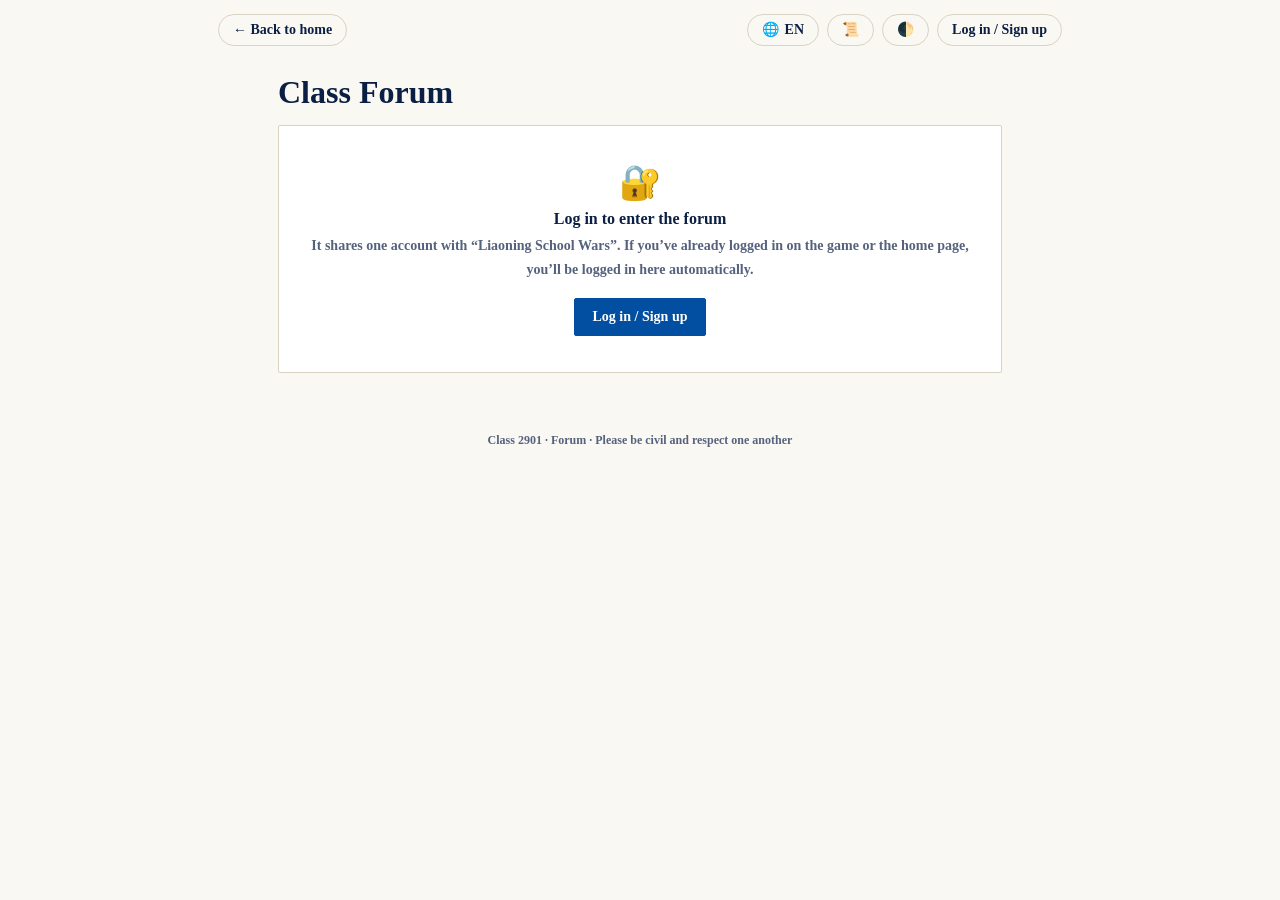
==== commit ade40507: "site: login history paging, permanent retention note Co-Authored-By: Claude Sonnet 5.5 <noreply@anth" ====
--- a/forum/index.html
+++ b/forum/index.html
@@ -5,11 +5,11 @@
 <meta name="viewport" content="width=device-width, initial-scale=1, viewport-fit=cover">
 <title data-i18n="f.doc">2901班 论坛</title>
 <script src="../shared/apibase.js?v=20261111a"></script>
-<script src="../shared/i18n.js?v=20261113b"></script>
-<script src="../shared/theme.js?v=20261113b"></script>
-<script src="../shared/skin.js?v=20261113b"></script>
-<link rel="stylesheet" href="../shared/site.css?v=20261113b">
-<link rel="stylesheet" href="../shared/skins.css?v=20261113b">
+<script src="../shared/i18n.js?v=20261122f"></script>
+<script src="../shared/theme.js?v=20261122f"></script>
+<script src="../shared/skin.js?v=20261122f"></script>
+<link rel="stylesheet" href="../shared/site.css?v=20261122f">
+<link rel="stylesheet" href="../shared/skins.css?v=20261122f">
 <style>
   .shell { display: grid; grid-template-columns: 200px minmax(0, 1fr); gap: 28px; max-width: 1000px; margin: 0 auto; padding: 0 18px; align-items: start; }
   .shell.nonav { grid-template-columns: minmax(0, 1fr); max-width: 760px; }
@@ -228,7 +228,7 @@
 
 <footer class="site-foot" data-i18n="f.foot">2901 班 · 论坛 · 请文明发言，互相尊重</footer>
 
-<script src="../shared/auth.js?v=20261113b"></script>
+<script src="../shared/auth.js?v=20261122f"></script>
 <script>
 (function () {
   'use strict';
@@ -807,7 +807,7 @@
       var meta = h('div', { class: 'meta' }, [
         who(p.author, p.av, 28), h('span', { text: ago(p.created_at) })
       ]);
-      if (canDel(p.author)) {
+      if (p.author === me || p.can_manage) {
         meta.appendChild(h('button', { class: 'linkbtn', type: 'button', style: 'margin-left:auto', text: p.author === me ? t('f.del.post') : t('f.del.postForce'), onclick: function () {
           Auth.confirmBox(t('f.del.post'), t('f.del.post.text'), t('f.del.yes'), true).then(function (ok) {
             if (!ok) return;
@@ -915,8 +915,8 @@
         art0.appendChild(pinPanel);
       }
 
-      /* 编辑帖子（作者或管理员）：改标题正文、删图片/附件；新增附件只有作者能做 */
-      if (p.author === me || d.admin) {
+      /* 编辑帖子（作者、管理员或版主）：改标题正文、删图片/附件；新增附件只有作者能做 */
+      if (p.author === me || p.can_manage) {
         var isOwn = p.author === me;
         var pePanel = h('div', { class: 'pinpanel', style: 'display:none' });
         var peBtn = h('button', { class: 'likebtn', type: 'button', text: '✏️ ' + t('pe.edit'), onclick: function () { pePanel.style.display = pePanel.style.display === 'none' ? '' : 'none'; } });
@@ -958,8 +958,8 @@
       }
       if (p.edited_at) meta.appendChild(h('span', { text: '· ' + t('cm.edited') }));
 
-      /* 改话题 / 标签（作者或管理员） */
-      if (p.author === me || d.admin) {
+      /* 改话题 / 标签（作者、管理员或版主） */
+      if (p.author === me || p.can_manage) {
         var editPanel = h('div', { class: 'pinpanel', style: 'display:none' });
         var editBtn = h('button', { class: 'likebtn', type: 'button', text: '🏷️ ' + t('tp.edit'), onclick: function () {
           editPanel.style.display = editPanel.style.display === 'none' ? '' : 'none';
@@ -1138,6 +1138,7 @@
       var info = h('div', { class: 'pinfo' });
       var nm = h('h2', { text: u.username, style: 'margin:0;overflow-wrap:anywhere' });
       if (u.is_admin) nm.appendChild(h('span', { class: 'tag', text: t('pf.adminTag') }));
+      else if (u.is_mod) nm.appendChild(h('span', { class: 'tag', text: t('f.mod.tag') }));
       info.appendChild(nm);
       var sub = [];
       if (u.joined) sub.push(t('pf.joined', { t: fmtTime(u.joined).slice(0, 10) }));
@@ -1676,6 +1677,8 @@
     var search = h('input', { class: 'field', type: 'text', placeholder: t('f.adm.search'), style: 'margin-bottom:12px' });
     show([h('div', { class: 'head' }, [h('h1', { text: t('f.adm.title') }), back]),
       h('p', { class: 'rhead', style: 'margin-top:0', text: t('f.adm.note') }),
+      h('p', { class: 'meta', style: 'margin:0 0 12px', text: t('f.mod.note') }),
+      h('p', { class: 'meta', style: 'margin:0 0 12px', text: t('f.lg.note') }),
       h('button', { class: 'btn', type: 'button', style: 'margin-bottom:12px', text: t('f.adm.enc'), onclick: function () {
         Auth.api('/api/admin_encrypt_all', {}).then(function (res) {
           if (res.body && res.body.ok) Auth.toast(t('f.adm.encDone', { n: res.body.count }));
@@ -1683,7 +1686,7 @@
         }).catch(function () { Auth.toast(t('auth.offline')); });
       } }),
       search, box]);
-    var users = [];
+    var users = [], mods = {};
     function pwBox(u) {
       var out = h('code', { style: 'font-size:13px;word-break:break-all' });
       var b = h('button', { class: 'linkbtn', type: 'button', text: t('f.adm.view'), style: 'margin-right:8px' });
@@ -1697,12 +1700,50 @@
       };
       return h('div', { style: 'margin-top:4px' }, [b, out]);
     }
+    /* 登录记录（仅 admin/root）：最近一次 + 展开最近 60 条，同 IP 的其它账号 */
+    function ipShort(ua) { ua = ua || ''; var os = /Windows/.test(ua) ? 'Windows' : /Android/.test(ua) ? 'Android' : /iPhone|iPad|iOS/.test(ua) ? 'iOS' : /Mac OS/.test(ua) ? 'macOS' : /Linux/.test(ua) ? 'Linux' : ''; var br = /Edg\//.test(ua) ? 'Edge' : /Firefox/.test(ua) ? 'Firefox' : /Chrome|CriOS/.test(ua) ? 'Chrome' : /Safari/.test(ua) ? 'Safari' : ''; return (os + ' ' + br).trim(); }
+    function loginBox(u) {
+      var lastLine = h('div', { class: 'meta', style: 'overflow-wrap:anywhere', text: u.last ? t('f.lg.last', { t: fmtTime(u.last.ts), ip: (u.last.ip || '?') + (u.last.country ? ' (' + u.last.country + ')' : '') }) : t('f.lg.never') });
+      var list = h('div', { style: 'margin-top:4px;font-size:12.5px;line-height:1.6;overflow-wrap:anywhere' });
+      var b = h('button', { class: 'linkbtn', type: 'button', text: t('f.lg.view'), style: 'margin-top:2px' });
+      var shown = false;
+      var more = h('button', { class: 'linkbtn', type: 'button', text: t('f.lg.more'), style: 'display:none;margin-top:4px' });
+      var off = 0;
+      function load() {
+        call('admin_logins', { target: u.username, offset: off }).then(function (res) {
+          if (!res.body || !res.body.ok) { if (res.status !== 401) Auth.toast(t('f.lg.loadFail')); return; }
+          if (!off) list.textContent = '';
+          if (!off && !res.body.logins.length) list.appendChild(h('div', { class: 'meta', text: t('f.lg.never') }));
+          res.body.logins.forEach(function (x) {
+            list.appendChild(h('div', { style: x.ok ? '' : 'color:var(--danger,#c0392b)' }, [
+              fmtTime(x.ts) + ' · ' + (x.ip || '?') + (x.country ? ' (' + x.country + ')' : '') + (x.via === 'relay' ? ' · ' + t('f.lg.relay') : '') + ' · ' + ipShort(x.ua) + (x.ok ? '' : ' · ' + t('f.lg.fail'))]));
+          });
+          if (!off) { var sh = res.body.shared || {}; Object.keys(sh).forEach(function (ip) { list.appendChild(h('div', { class: 'meta', style: 'margin-top:4px', text: ip + ' — ' + t('f.lg.shared', { u: sh[ip].join('、') }) })); }); }
+          off += res.body.logins.length; more.style.display = res.body.more ? '' : 'none';
+          b.textContent = t('f.lg.hide'); shown = true;
+        }).catch(function () { Auth.toast(t('auth.offline')); });
+      }
+      more.onclick = load;
+      b.onclick = function () {
+        if (shown) { list.textContent = ''; more.style.display = 'none'; off = 0; b.textContent = t('f.lg.view'); shown = false; return; }
+        off = 0; load();
+      };
+      return h('div', { style: 'margin-top:4px' }, [lastLine, b, list, more]);
+    }
     function draw() {
       var q = search.value.trim().toLowerCase();
       box.textContent = '';
       var rows = users.filter(function (u) { return !q || u.username.toLowerCase().indexOf(q) >= 0; });
       if (!rows.length) box.appendChild(h('div', { class: 'glass empty', text: t('f.adm.none') }));
       rows.forEach(function (u) {
+        var isMod = !!mods[u.username];
+        var modBtn = u.protected ? null : h('button', { class: 'btn', type: 'button', text: isMod ? t('f.mod.revoke') : t('f.mod.grant'), onclick: function () {
+          modBtn.disabled = true;
+          call(isMod ? 'mod_remove' : 'mod_add', { target: u.username }).then(function (res) {
+            if (res.body && res.body.ok) { if (isMod) delete mods[u.username]; else mods[u.username] = 1; draw(); Auth.toast(isMod ? t('f.mod.revoked', { u: u.username }) : t('f.mod.granted', { u: u.username })); }
+            else { modBtn.disabled = false; if (res.status !== 401) Auth.toast(errMsg(res, t('f.del.fail'))); }
+          });
+        } });
         var btn = u.protected ? h('span', { class: 'tag', text: t('f.adm.isAdmin') })
           : h('button', { class: 'btn warn', type: 'button', text: t('f.adm.force'), onclick: function () {
               Auth.confirmBox(t('f.adm.cf.title'), t('f.adm.cf.text', { u: u.username }), t('f.adm.cf.yes'), true).then(function (ok) {
@@ -1713,19 +1754,23 @@
                 });
               });
             } });
-        box.appendChild(h('div', { class: 'glass item', style: 'display:flex;align-items:center;gap:10px' }, [
-          Auth.avatar(u.username, u.av, 36),
-          h('div', { style: 'flex:1;min-width:0' }, [
-            h('h3', { text: u.username, style: 'margin:0' }),
-            h('div', { class: 'meta', text: t('f.adm.counts', { p: u.posts, r: u.replies }) }),
-            pwBox(u)
-          ]), btn]));
+        box.appendChild(h('div', { class: 'glass item' }, [
+          h('div', { style: 'display:flex;align-items:center;gap:10px;flex-wrap:wrap' }, [
+            Auth.avatar(u.username, u.av, 36),
+            h('div', { style: 'flex:1;min-width:120px' }, [
+              h('h3', { text: u.username, style: 'margin:0;overflow-wrap:anywhere' }, isMod ? [h('span', { class: 'tag', style: 'margin-left:8px', text: t('f.mod.tag') })] : []),
+              h('div', { class: 'meta', text: t('f.adm.counts', { p: u.posts, r: u.replies }) })
+            ]), h('div', { style: 'display:flex;flex-direction:column;gap:6px;align-items:stretch' }, modBtn ? [modBtn, btn] : [btn])]),
+          loginBox(u),
+          pwBox(u)]));
       });
     }
     search.addEventListener('input', draw);
-    call('admin_users', {}).then(function (res) {
+    Promise.all([call('admin_users', {}), call('mod_list', {})]).then(function (rs) {
+      var res = rs[0];
       if (my !== token) return;
       if (!res.body || !res.body.ok) { box.textContent = ''; if (res.status !== 401) box.appendChild(errorBox(res, function () { route(); })); return; }
+      if (rs[1].body && rs[1].body.ok) rs[1].body.mods.forEach(function (m) { mods[m.username] = 1; });
       users = res.body.users; draw();
     });
   }
--- a/shared/skins.css
+++ b/shared/skins.css
@@ -87,8 +87,6 @@
 html[data-skin="glass"] .pill:hover { transform: translateY(-1px); border-color: var(--glass-border); }
 html[data-skin="glass"] h1, html[data-skin="glass"] .mark b, html[data-skin="glass"] .t, html[data-skin="glass"] .brand { font-family: var(--font-display); font-weight: 400; }
 html[data-skin="glass"] .brand i { border-radius: 50%; transform: none; }
-html[data-skin="glass"] .mark { border: 1px solid var(--glass-border); border-radius: 22px; background: var(--glass-bg); box-shadow: var(--glass-shadow), inset 0 1px 0 var(--glass-highlight); backdrop-filter: blur(16px) saturate(160%); -webkit-backdrop-filter: blur(16px) saturate(160%); margin: 0; }
-html[data-skin="glass"] .mark::before { border-radius: 3px; }
 html[data-skin="glass"] .rows { border-top: 0; display: flex; flex-direction: column; gap: 12px; }
 html[data-skin="glass"] .row { border: 1px solid var(--glass-border); border-radius: 18px; background: var(--glass-bg); box-shadow: var(--glass-shadow), inset 0 1px 0 var(--glass-highlight); backdrop-filter: blur(16px) saturate(160%); -webkit-backdrop-filter: blur(16px) saturate(160%); }
 html[data-skin="glass"] .row:hover, html[data-skin="glass"] .row:nth-child(2):hover { background: var(--glass-bg); color: var(--ink); padding-left: 16px; transform: translateY(-2px); }
@@ -305,9 +303,6 @@
 html[data-skin="material"] h1 { font-weight: 400; letter-spacing: -.02em; line-height: 1.08; }
 html[data-skin="material"] .lead { font-weight: 400; line-height: 1.7; }
 html[data-skin="material"] .hello { font-weight: 400; }
-html[data-skin="material"] .mark { border: 0; border-radius: 28px; background: var(--paper-2); box-shadow: none; margin: 0; }
-html[data-skin="material"] .mark::before { width: 40px; height: 8px; border-radius: 4px; background: var(--blue); }
-html[data-skin="material"] .mark b { font-weight: 500; letter-spacing: -.02em; }
 html[data-skin="material"] .rows { border-top: 0; display: flex; flex-direction: column; gap: 12px; }
 html[data-skin="material"] .row { border: 1px solid var(--line); border-radius: 20px; background: var(--color-card); padding: 20px 22px; transition: box-shadow .15s, background .15s; }
 html[data-skin="material"] .row:hover, html[data-skin="material"] .row:nth-child(2):hover { background: color-mix(in srgb, var(--blue) 7%, var(--color-card)); color: var(--ink); padding-left: 22px; box-shadow: var(--elev1); border-color: transparent; }
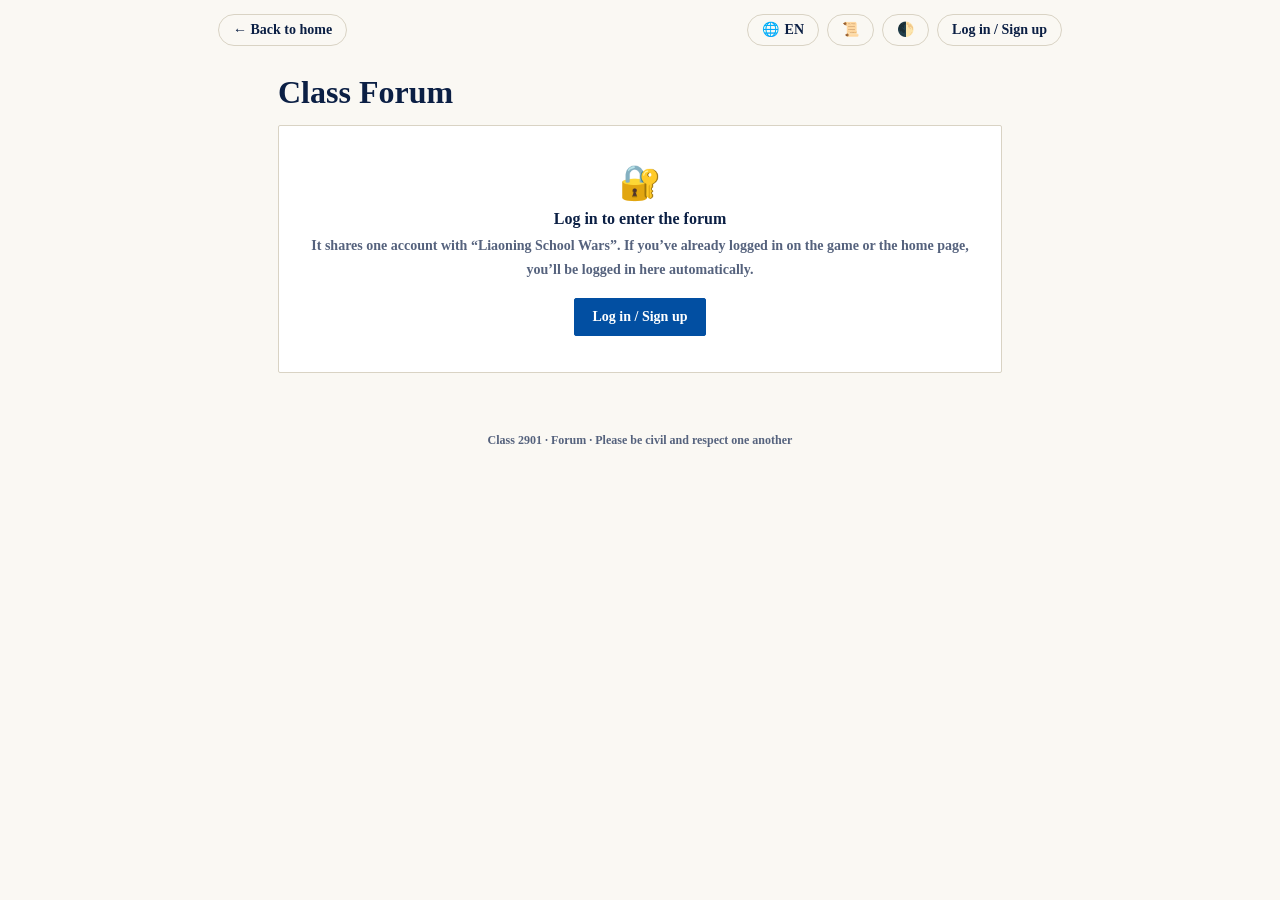
==== commit ccc5aeac: "site: admin-only login/access log page with filters and risk hints Co-Authored-By: Claude Sonnet 5.5" ====
--- a/forum/index.html
+++ b/forum/index.html
@@ -5,11 +5,11 @@
 <meta name="viewport" content="width=device-width, initial-scale=1, viewport-fit=cover">
 <title data-i18n="f.doc">2901班 论坛</title>
 <script src="../shared/apibase.js?v=20261111a"></script>
-<script src="../shared/i18n.js?v=20261122f"></script>
-<script src="../shared/theme.js?v=20261122f"></script>
-<script src="../shared/skin.js?v=20261122f"></script>
-<link rel="stylesheet" href="../shared/site.css?v=20261122f">
-<link rel="stylesheet" href="../shared/skins.css?v=20261122f">
+<script src="../shared/i18n.js?v=20261122g"></script>
+<script src="../shared/theme.js?v=20261122g"></script>
+<script src="../shared/skin.js?v=20261122g"></script>
+<link rel="stylesheet" href="../shared/site.css?v=20261122g">
+<link rel="stylesheet" href="../shared/skins.css?v=20261122g">
 <style>
   .shell { display: grid; grid-template-columns: 200px minmax(0, 1fr); gap: 28px; max-width: 1000px; margin: 0 auto; padding: 0 18px; align-items: start; }
   .shell.nonav { grid-template-columns: minmax(0, 1fr); max-width: 760px; }
@@ -228,7 +228,7 @@
 
 <footer class="site-foot" data-i18n="f.foot">2901 班 · 论坛 · 请文明发言，互相尊重</footer>
 
-<script src="../shared/auth.js?v=20261122f"></script>
+<script src="../shared/auth.js?v=20261122g"></script>
 <script>
 (function () {
   'use strict';
@@ -321,6 +321,7 @@
     if (/^#\/drive/.test(hs)) return 'drive';
     if (/^#\/reports/.test(hs)) return 'reports';
     if (/^#\/admin/.test(hs)) return 'admin';
+    if (/^#\/logins/.test(hs)) return 'logins';
     var mu = /^#\/u\/([^\/?]+)/.exec(hs);
     if (mu && decodeURIComponent(mu[1]) === Auth.user()) return 'me';
     return /^#\/u\//.test(hs) ? '' : 'posts';
@@ -339,6 +340,7 @@
     drive: 'M10 4H4c-1.1 0-1.99.9-1.99 2L2 18c0 1.1.9 2 2 2h16c1.1 0 2-.9 2-2V8c0-1.1-.9-2-2-2h-8l-2-2z',
     me: 'M12 12c2.21 0 4-1.79 4-4s-1.79-4-4-4-4 1.79-4 4 1.79 4 4 4zm0 2c-2.67 0-8 1.34-8 4v2h16v-2c0-2.66-5.33-4-8-4z',
     reports: 'M14.4 6L14 4H5v17h2v-7h5.6l.4 2h7V6z',
+    logins: 'M13 3a9 9 0 00-9 9H1l3.89 3.89.07.14L9 12H6c0-3.87 3.13-7 7-7s7 3.13 7 7-3.13 7-7 7c-1.93 0-3.68-.79-4.94-2.06l-1.42 1.42A8.954 8.954 0 0013 21a9 9 0 000-18zm-1 5v5l4.28 2.54.72-1.21-3.5-2.08V8H12z',
     admin: 'M12 1L3 5v6c0 5.55 3.84 10.74 9 12 5.16-1.26 9-6.45 9-12V5l-9-4z',
     more: 'M6 10c-1.1 0-2 .9-2 2s.9 2 2 2 2-.9 2-2-.9-2-2-2zm12 0c-1.1 0-2 .9-2 2s.9 2 2 2 2-.9 2-2-.9-2-2-2zm-6 0c-1.1 0-2 .9-2 2s.9 2 2 2 2-.9 2-2-.9-2-2-2z'
   };
@@ -361,7 +363,7 @@
     var ITEMS = {
       posts: ['#/', 'posts', 'sv.tab.posts'], topics: ['#/topics', 'topics', 'tp.tab'], surveys: ['#/surveys', 'surveys', 'sv.tab.surveys'],
       marks: ['#/marks', 'marks', 'bm.tab'], dm: ['#/dm', 'dm', 'dm.tab', true], drive: ['#/drive', 'drive', 'dr.tab'], me: [goUser(Auth.user()), 'me', 'pf.tab'],
-      reports: ['#/reports', 'reports', 'rp.link'], admin: ['#/admin', 'admin', 'f.admin']
+      reports: ['#/reports', 'reports', 'rp.link'], logins: ['#/logins', 'logins', 'f.lg.view'], admin: ['#/admin', 'admin', 'f.admin']
     };
     function item(k, short) {
       var it = ITEMS[k], lbl = short && t('nb.' + k) !== 'nb.' + k ? t('nb.' + k) : t(it[2]), kids = [icon(k), h('span', { class: 'lb', text: lbl })];
@@ -374,10 +376,10 @@
     ['posts', 'topics', 'surveys'].forEach(function (k) { side.appendChild(item(k)); });
     side.appendChild(h('div', { class: 'grp', text: t('nav.g.mine') }));
     ['marks', 'dm', 'drive', 'me'].forEach(function (k) { side.appendChild(item(k)); });
-    if (Auth.isAdmin()) { side.appendChild(h('div', { class: 'grp', text: t('nav.g.admin') })); ['reports', 'admin'].forEach(function (k) { side.appendChild(item(k)); }); }
+    if (Auth.isAdmin()) { side.appendChild(h('div', { class: 'grp', text: t('nav.g.admin') })); ['reports', 'logins', 'admin'].forEach(function (k) { side.appendChild(item(k)); }); }
     // 手机：底部 4 个常用 + 更多
     ['posts', 'dm', 'drive', 'me'].forEach(function (k) { bbar.appendChild(item(k, true)); });
-    var rest = ['surveys', 'topics', 'marks'].concat(Auth.isAdmin() ? ['reports', 'admin'] : []);
+    var rest = ['surveys', 'topics', 'marks'].concat(Auth.isAdmin() ? ['reports', 'logins', 'admin'] : []);
     var moreOn = rest.indexOf(act) >= 0;
     var sheet = h('div', { class: 'moresheet', id: 'moresheet', hidden: 'hidden' }, rest.map(function (k) { return item(k); }));
     var more = h('button', { class: 'navi' + (moreOn ? ' on' : ''), type: 'button' }, [icon('more'), h('span', { class: 'lb', text: t('nav.more') })]);
@@ -395,6 +397,7 @@
     renderNav();
     if (!Auth.isLoggedIn()) return renderGate();
     if (location.hash === '#/admin' && Auth.isAdmin()) return renderAdmin();
+    if (location.hash === '#/logins' && Auth.isAdmin()) return renderLogins();
     if (location.hash === '#/reports' && Auth.isAdmin()) return renderReports();
     if (location.hash === '#/dm') return renderDmList();
     if (location.hash === '#/drive/shared') return renderDriveShared();
@@ -1670,6 +1673,59 @@
   }
 
   /* ---------- 管理员：强制注销账号 ---------- */
+  /* ---------- 登录 / 访问记录页（仅 admin / root） ---------- */
+  function renderLogins() {
+    var my = token, off = 0;
+    var back = h('a', { class: 'pill', href: '#/', text: t('f.all') });
+    var fu = h('input', { class: 'field', type: 'text', placeholder: t('f.lg.fUser'), style: 'flex:1;min-width:130px;margin:0' });
+    var fi = h('input', { class: 'field', type: 'text', placeholder: t('f.lg.fIp'), style: 'flex:1;min-width:130px;margin:0' });
+    var fk = h('select', { class: 'field', style: 'margin:0;width:auto' }, [h('option', { value: '', text: t('f.lg.kAll') }), h('option', { value: 'login', text: t('f.lg.kLogin') }), h('option', { value: 'visit', text: t('f.lg.kVisit') })]);
+    var ff = h('input', { type: 'checkbox' });
+    var fl = h('label', { style: 'display:flex;align-items:center;gap:6px;font-size:14px' }, [ff, t('f.lg.fFailed')]);
+    var risk = h('div', { class: 'glass item', style: 'display:none' });
+    var box = h('div', { class: 'list' });
+    var more = h('button', { class: 'btn', type: 'button', text: t('f.lg.more'), style: 'display:none;margin:12px auto 0' });
+    show([h('div', { class: 'head' }, [h('h1', { text: t('f.lg.title') }), back]),
+      h('p', { class: 'meta', style: 'margin:0 0 12px', text: t('f.lg.intro') }),
+      risk,
+      h('div', { style: 'display:flex;flex-wrap:wrap;gap:8px;align-items:center;margin:12px 0' }, [fu, fi, fk, fl]),
+      box, more]);
+    function osName(ua) { ua = ua || ''; var os = /Windows/.test(ua) ? 'Windows' : /Android/.test(ua) ? 'Android' : /iPhone|iPad|iOS/.test(ua) ? 'iOS' : /Mac OS/.test(ua) ? 'macOS' : /Linux/.test(ua) ? 'Linux' : ''; var br = /Edg\//.test(ua) ? 'Edge' : /Firefox/.test(ua) ? 'Firefox' : /Chrome|CriOS/.test(ua) ? 'Chrome' : /Safari/.test(ua) ? 'Safari' : ''; return (os + ' ' + br).trim(); }
+    function row(x) {
+      var ipLink = h('a', { href: '#/logins', class: 'linkbtn', text: x.ip || '?', title: t('f.lg.byIp'), onclick: function (e) { e.preventDefault(); fi.value = x.ip || ''; reload(); } });
+      var meta = [fmtTime(x.ts) + ' · ', ipLink, (x.country ? ' (' + x.country + ')' : '') + (x.via === 'relay' ? ' · ' + t('f.lg.relay') : '') + ' · ' + osName(x.ua)];
+      return h('div', { class: 'glass item', style: 'display:flex;align-items:center;gap:8px;flex-wrap:wrap;padding:10px 14px' + (x.ok ? '' : ';border-left:3px solid var(--danger,#c0392b)') }, [
+        h('strong', { text: x.username, style: 'min-width:80px;overflow-wrap:anywhere' }),
+        h('span', { class: 'tag', text: x.ok ? (x.kind === 'login' ? t('f.lg.kLogin') : t('f.lg.kVisit')) : t('f.lg.fail') }),
+        h('span', { class: 'meta', style: 'flex:1;min-width:200px;overflow-wrap:anywhere' }, meta)]);
+    }
+    function load(append) {
+      if (!append) off = 0;
+      call('admin_login_feed', { user: fu.value.trim(), ip: fi.value.trim(), kind: fk.value, failed: ff.checked, offset: off }).then(function (res) {
+        if (my !== token) return;
+        if (!res.body || !res.body.ok) { if (res.status !== 401) { box.textContent = ''; box.appendChild(errorBox(res, function () { load(false); })); } return; }
+        if (!append) box.textContent = '';
+        if (!append && !res.body.rows.length) box.appendChild(h('div', { class: 'glass empty', text: t('f.lg.empty') }));
+        res.body.rows.forEach(function (x) { box.appendChild(row(x)); });
+        off += res.body.rows.length; more.style.display = res.body.more ? '' : 'none';
+        var rk = res.body.risk;
+        if (rk) {
+          risk.textContent = ''; risk.style.display = '';
+          risk.appendChild(h('strong', { text: t('f.lg.riskT') }));
+          var any = false;
+          rk.ips.forEach(function (r) { any = true; risk.appendChild(h('div', { class: 'meta', style: 'margin-top:4px;overflow-wrap:anywhere', text: '⚠ ' + r.ip + ' — ' + t('f.lg.riskIp', { n: r.n }) + '：' + r.users.join('、') })); });
+          rk.users.forEach(function (r) { any = true; risk.appendChild(h('div', { class: 'meta', style: 'margin-top:4px', text: '⚠ ' + t('f.lg.riskUser', { u: r.username, n: r.n }) })); });
+          if (!any) risk.appendChild(h('div', { class: 'meta', style: 'margin-top:4px', text: t('f.lg.riskNone') }));
+        }
+      }).catch(function () { Auth.toast(t('auth.offline')); });
+    }
+    function reload() { load(false); }
+    var tm; function soon() { clearTimeout(tm); tm = setTimeout(reload, 300); }
+    fu.addEventListener('input', soon); fi.addEventListener('input', soon); fk.addEventListener('change', reload); ff.addEventListener('change', reload);
+    more.onclick = function () { load(true); };
+    load(false);
+  }
+
   function renderAdmin() {
     var my = token;
     var back = h('a', { class: 'pill', href: '#/', text: t('f.all') });
